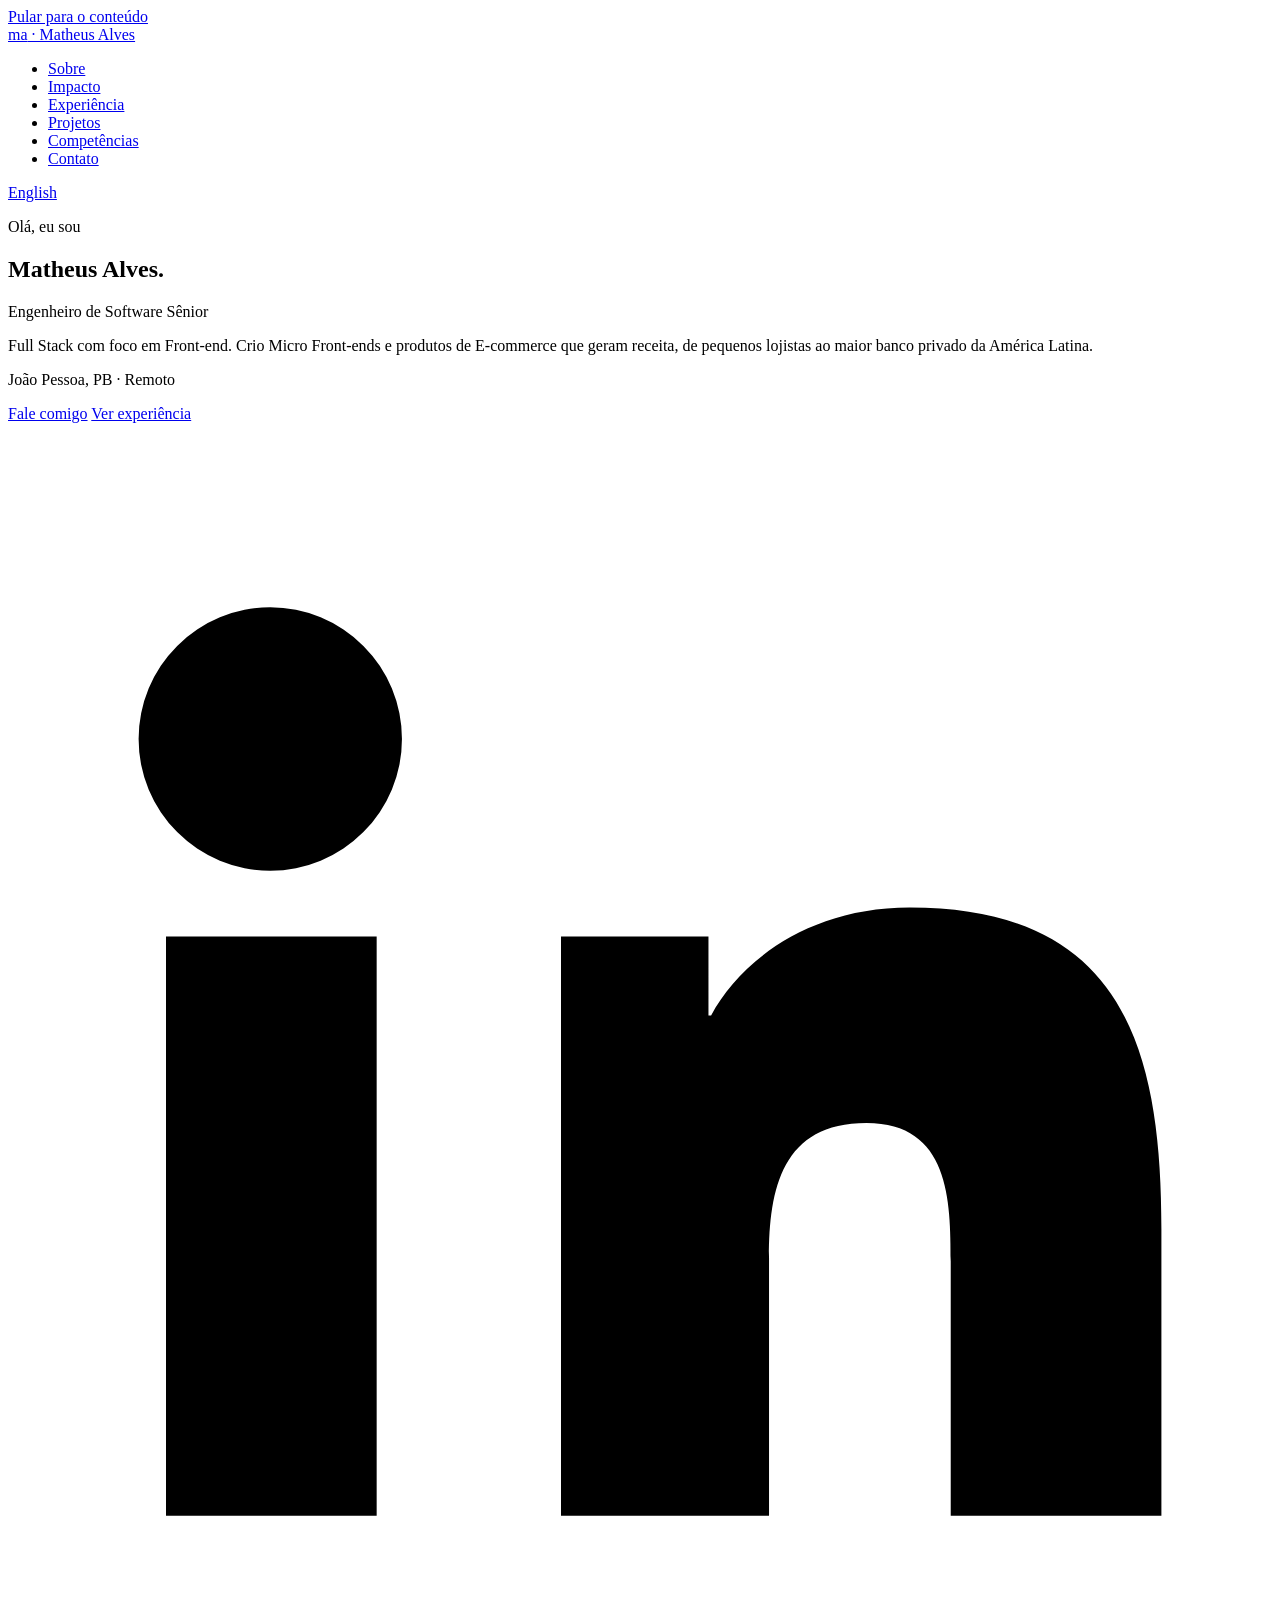
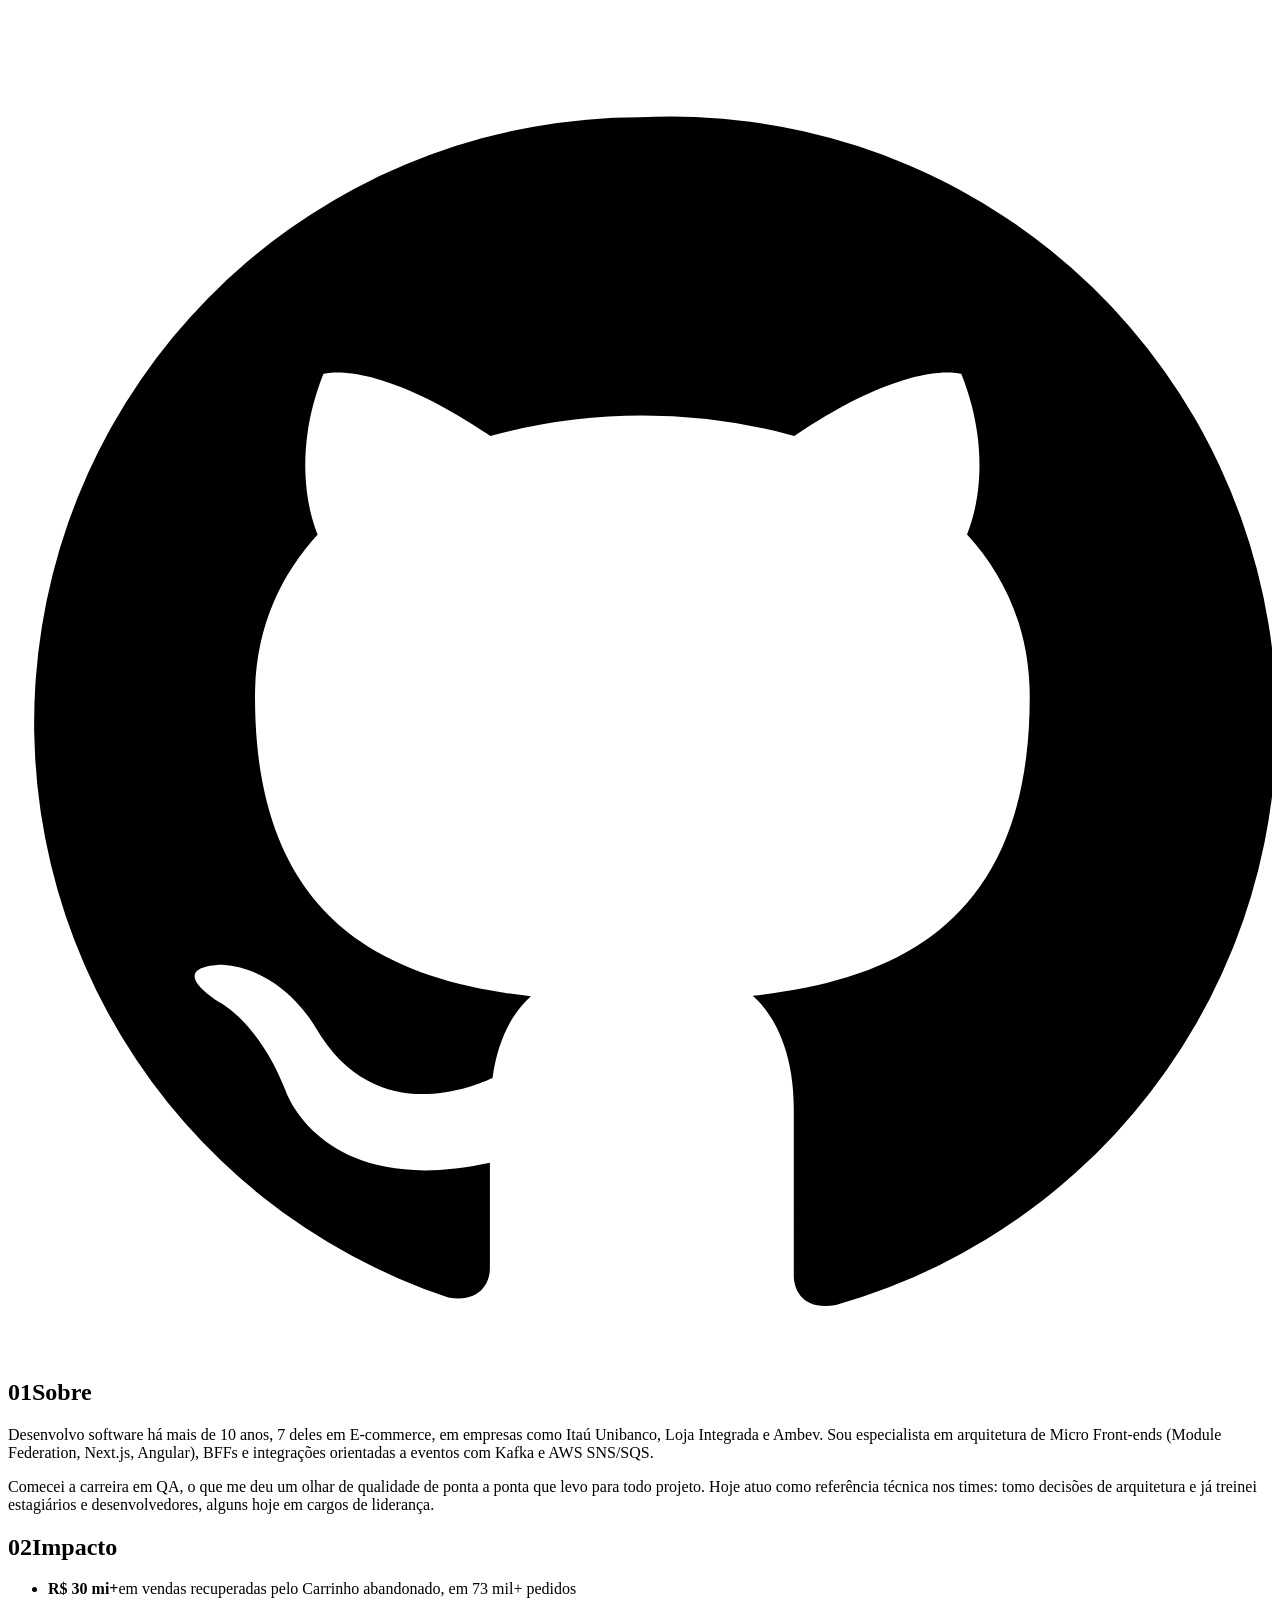
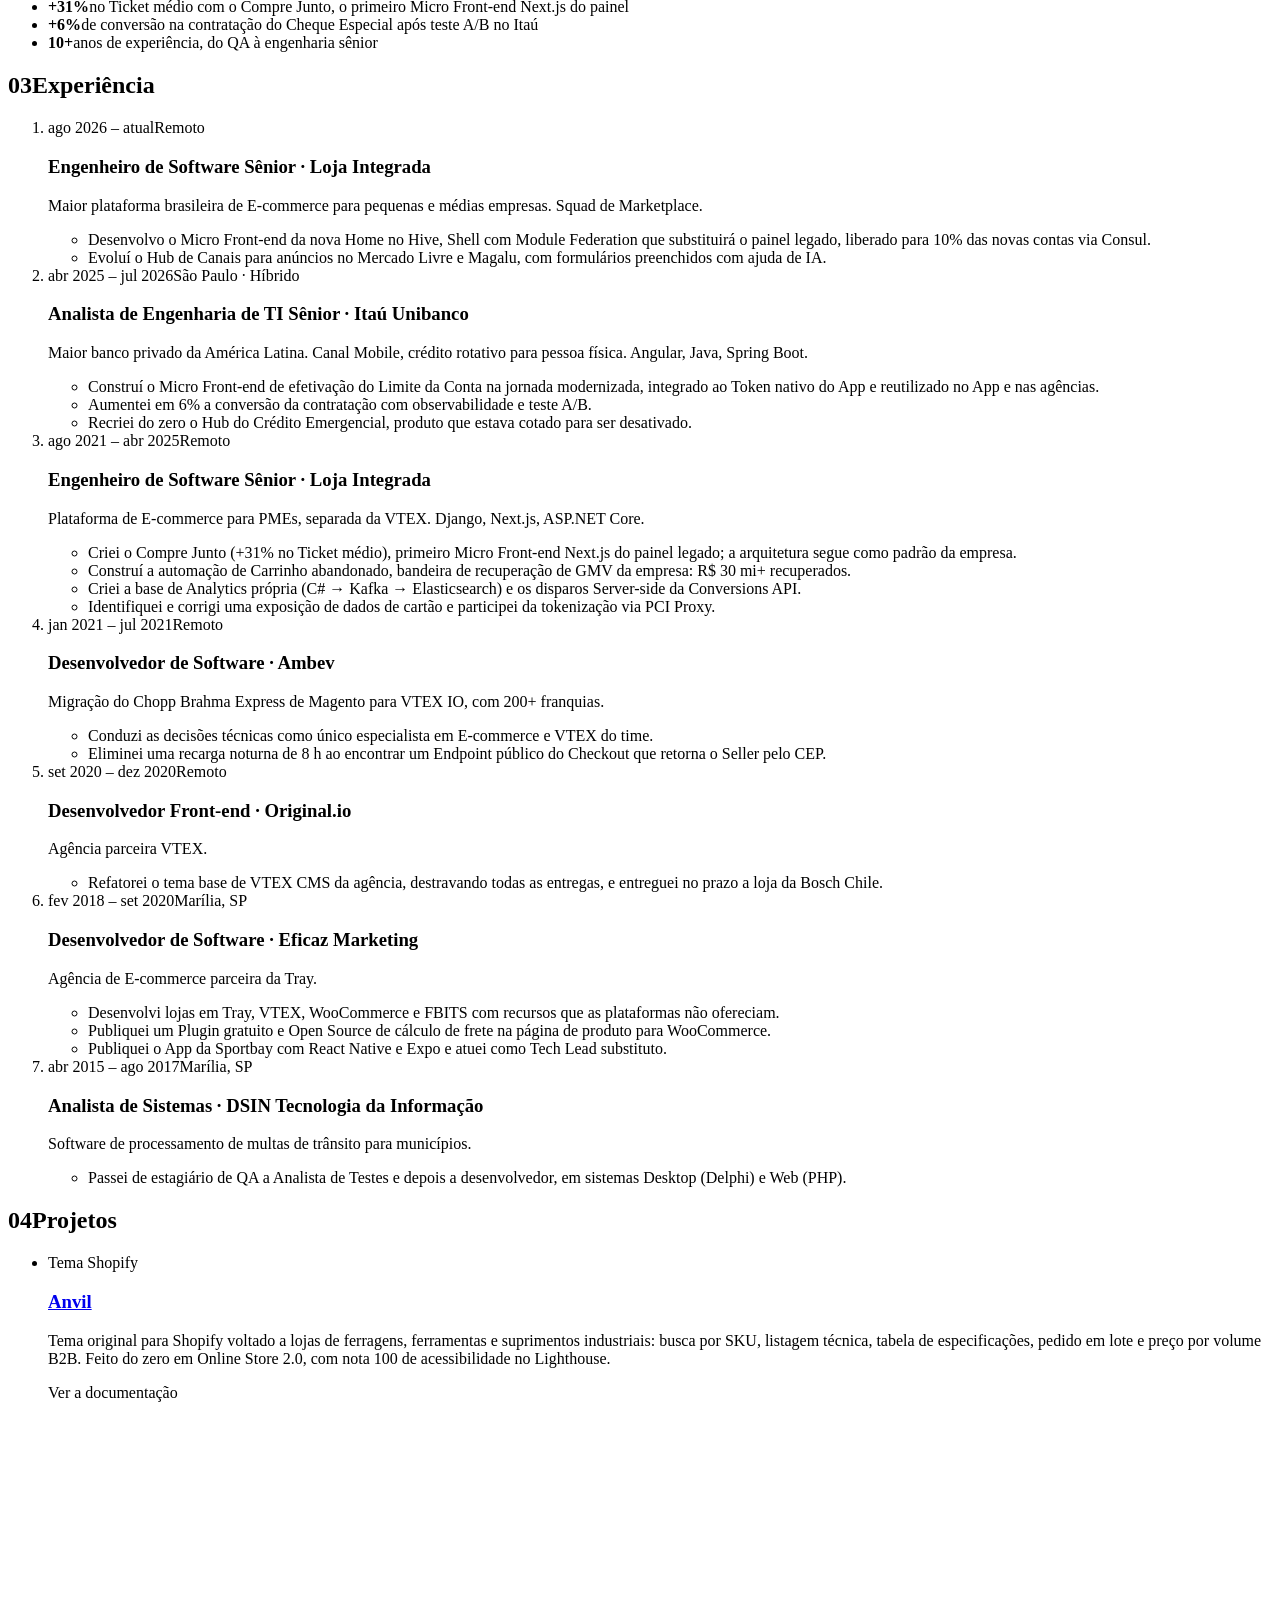
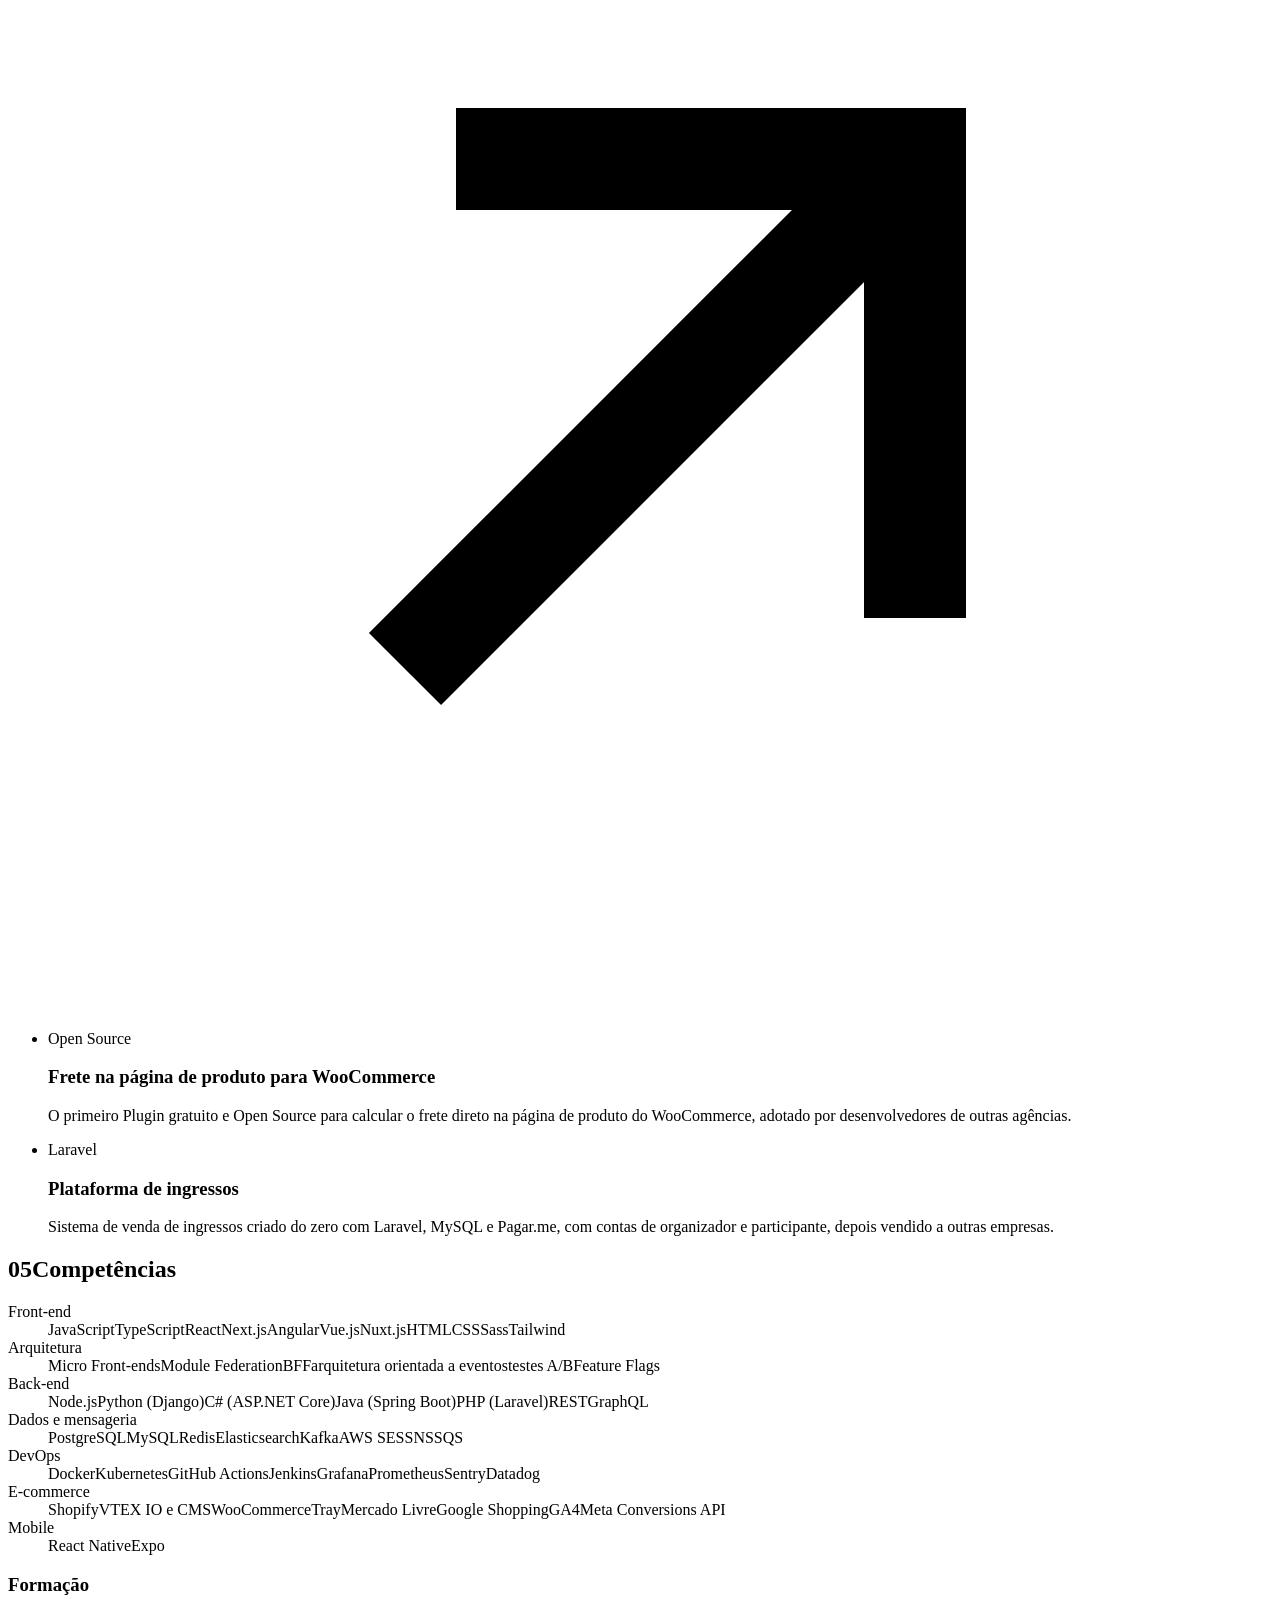
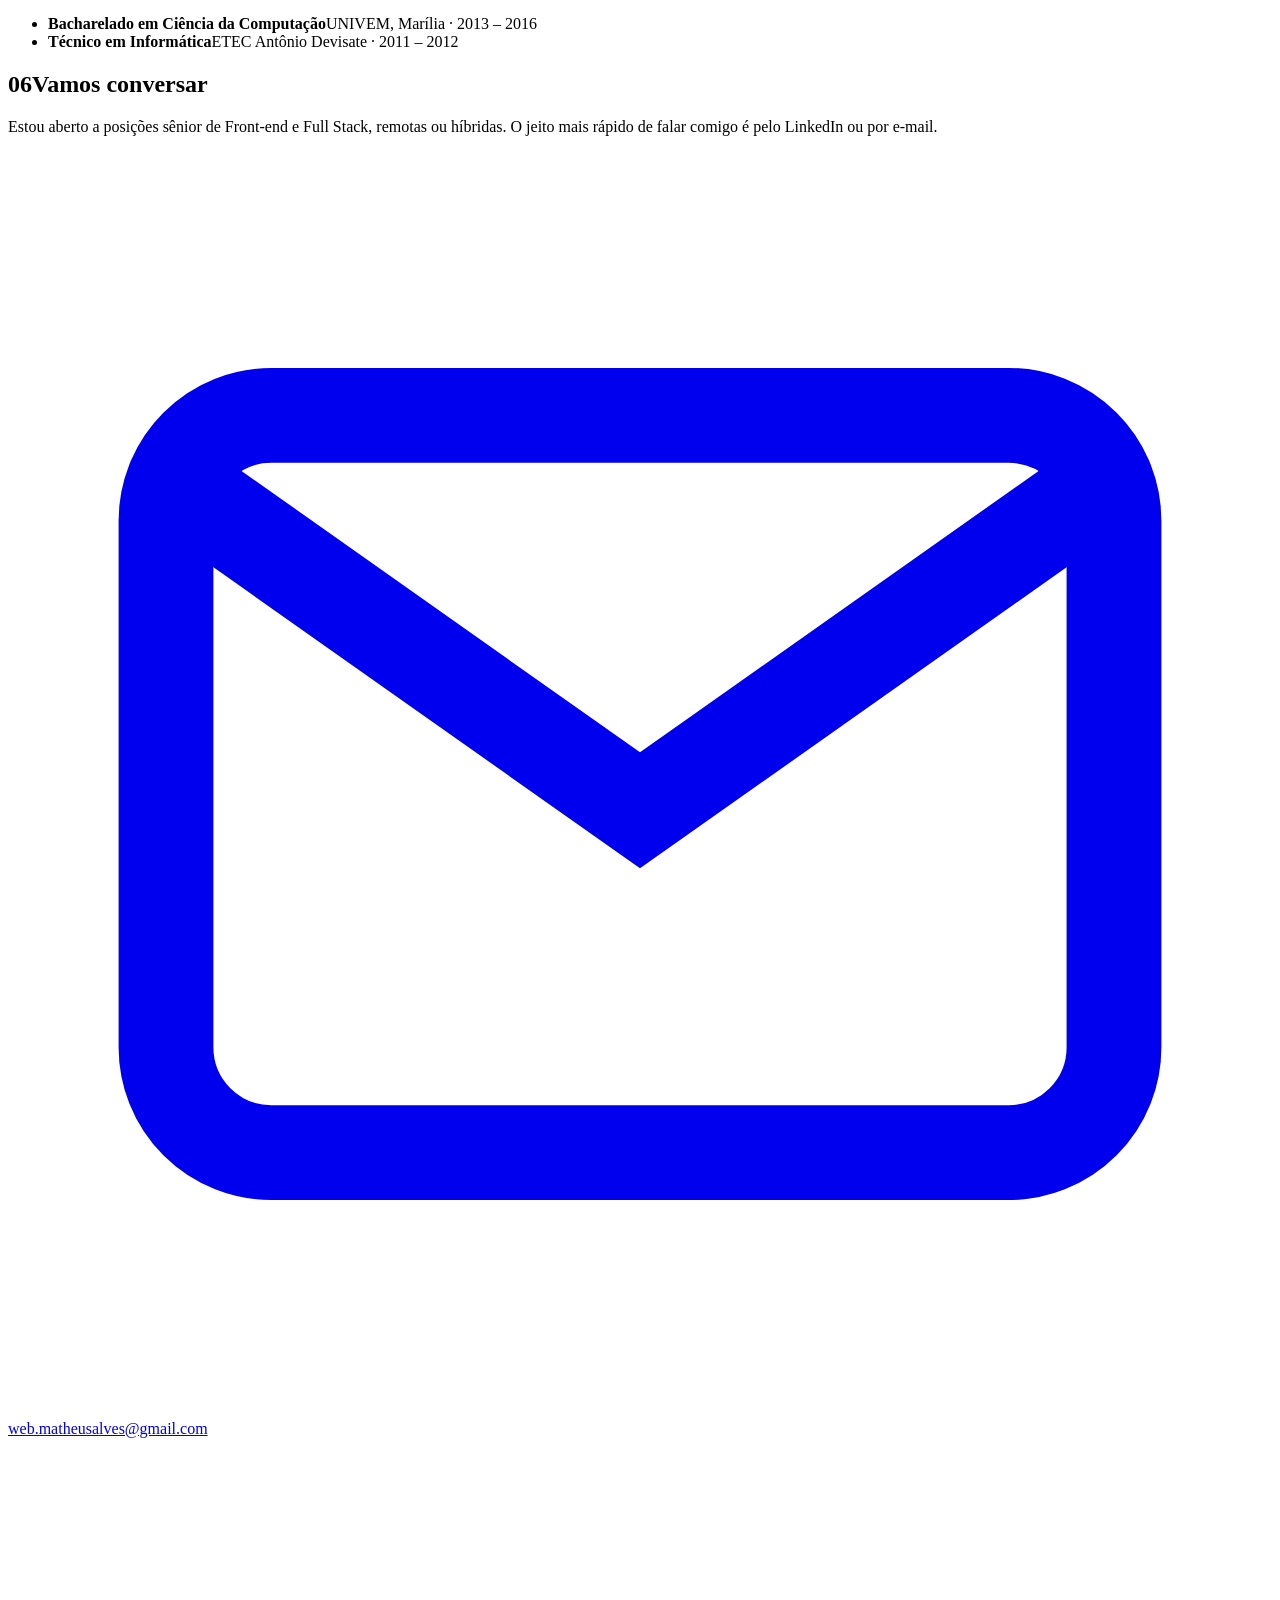
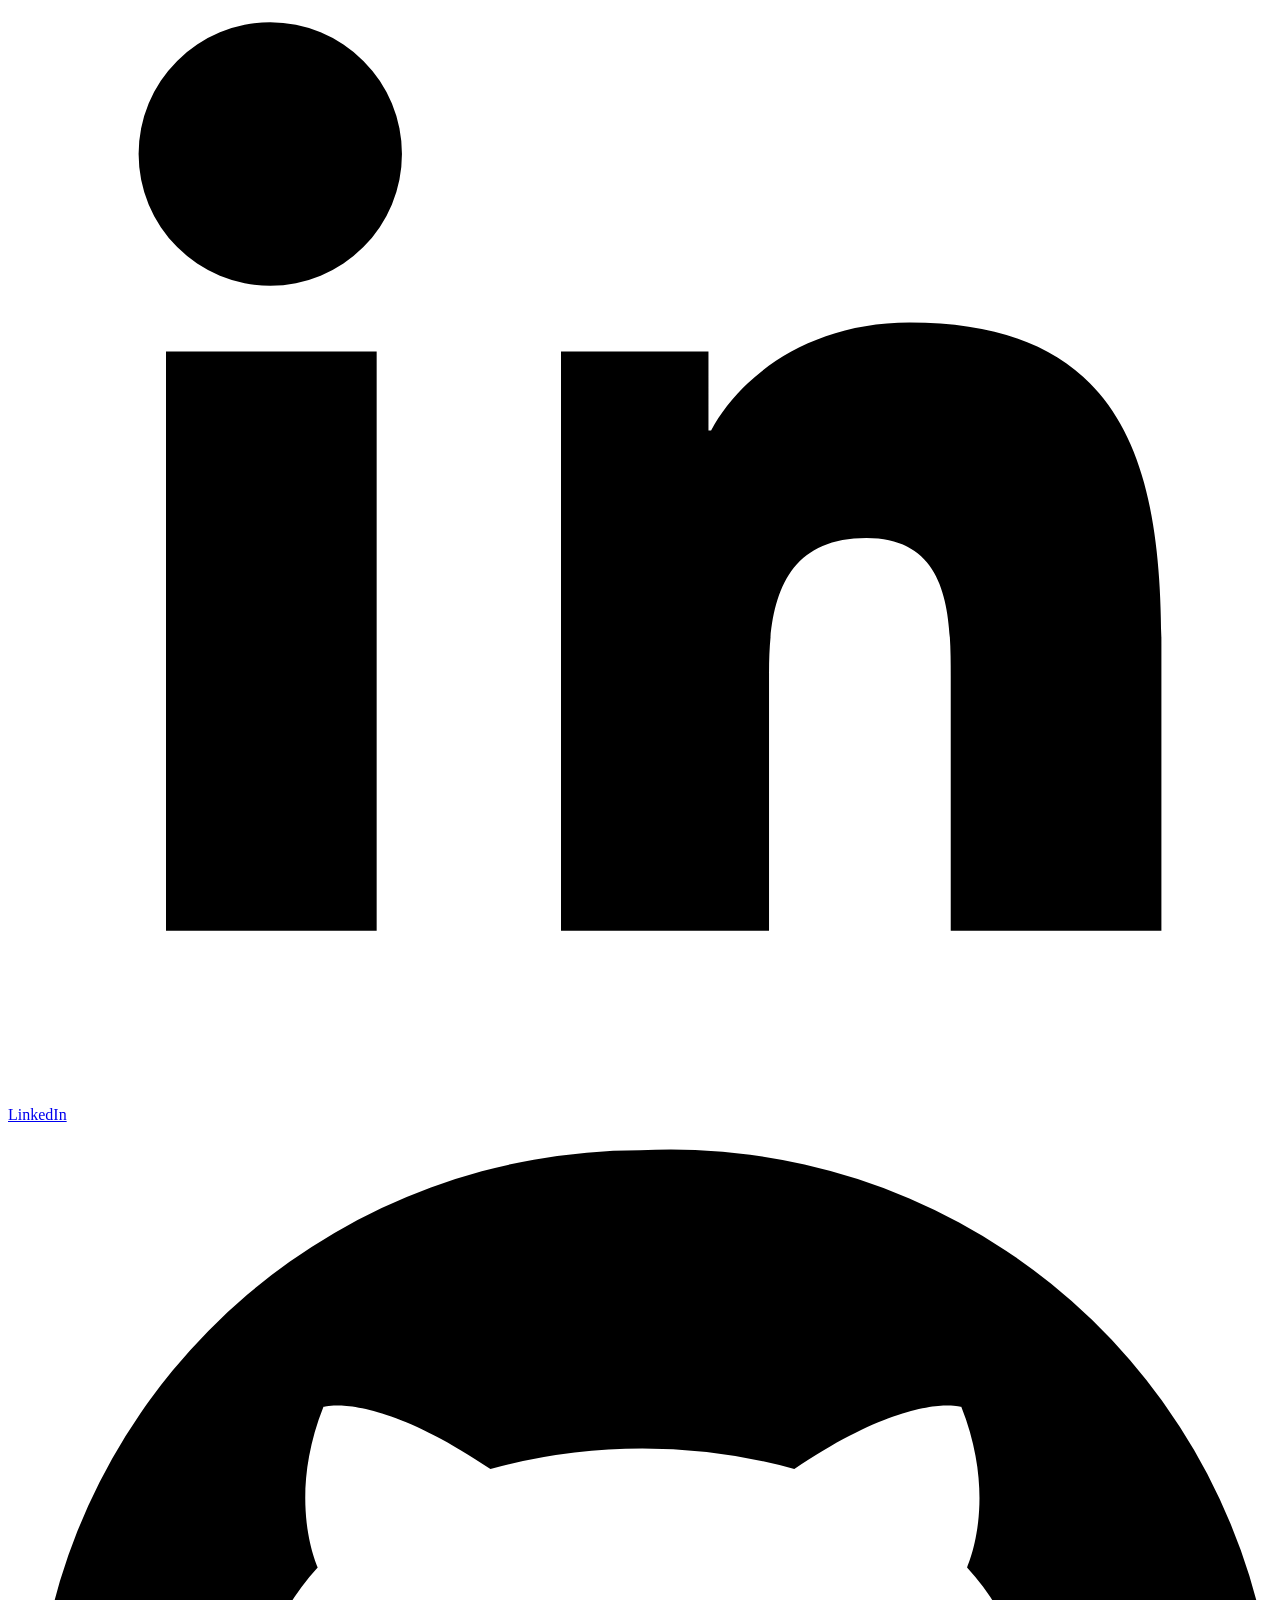
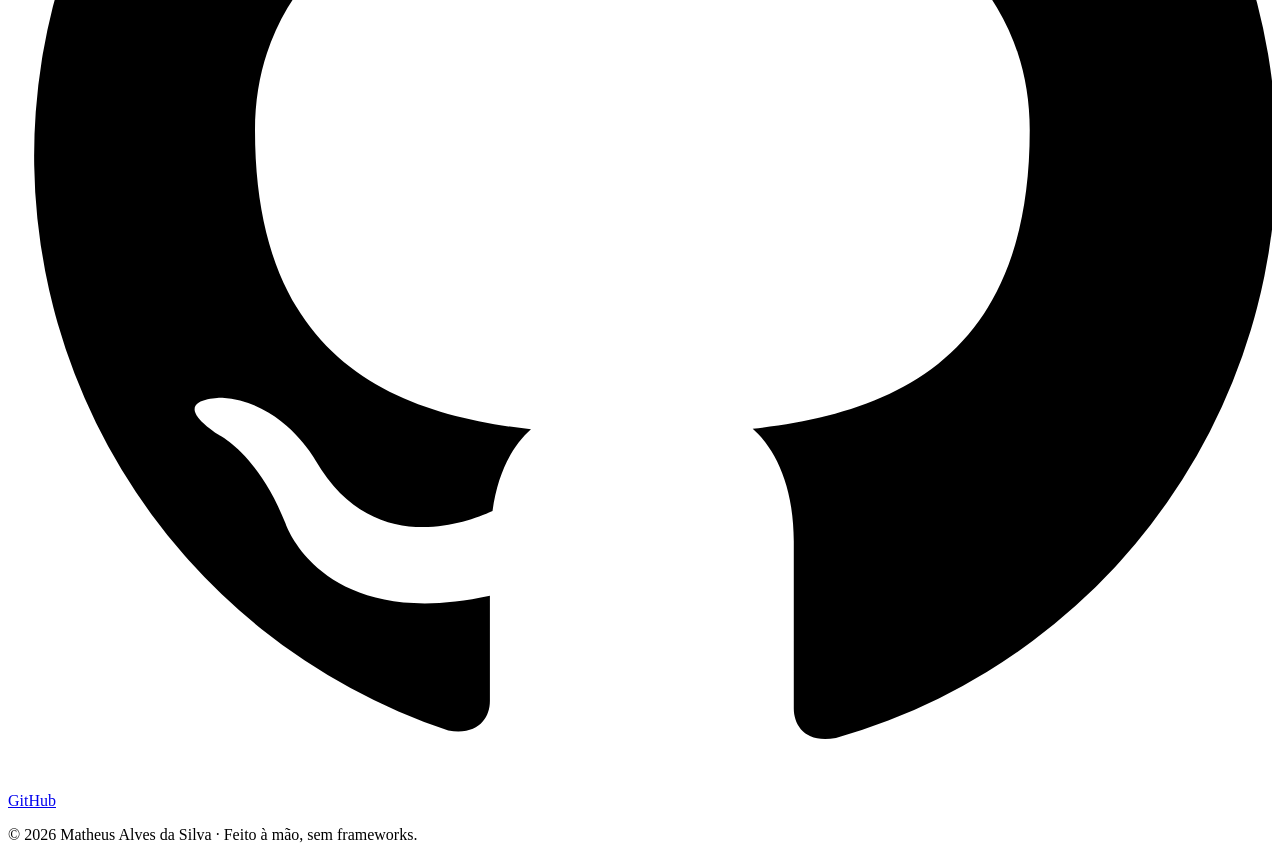
==== docs/pt/index.html @ 1d0e4822 "Add personal website" ====
<!doctype html>
<html lang="pt-BR">
<head>
<meta charset="utf-8">
<meta name="viewport" content="width=device-width, initial-scale=1">
<title>Matheus Alves · Engenheiro de Software Sênior</title>
<meta name="description" content="Engenheiro de Software Sênior com foco em Front-end, Micro Front-ends e E-commerce. Mais de 10 anos criando produtos para varejo e bancos.">
<link rel="canonical" href="https://math.dev.br/pt/">
<link rel="alternate" hreflang="en" href="https://math.dev.br/">
<link rel="alternate" hreflang="pt-BR" href="https://math.dev.br/pt/">
<link rel="alternate" hreflang="x-default" href="https://math.dev.br/">
<meta property="og:type" content="profile">
<meta property="og:title" content="Matheus Alves · Engenheiro de Software Sênior">
<meta property="og:description" content="Engenheiro de Software Sênior com foco em Front-end, Micro Front-ends e E-commerce. Mais de 10 anos criando produtos para varejo e bancos.">
<meta property="og:url" content="https://math.dev.br/pt/">
<meta name="theme-color" content="#0f5c6e">
<link rel="icon" href="/favicon.svg" type="image/svg+xml">
<link rel="preconnect" href="https://fonts.googleapis.com">
<link rel="preconnect" href="https://fonts.gstatic.com" crossorigin>
<link rel="stylesheet" href="https://fonts.googleapis.com/css2?family=Inter:wght@400;500;600&family=JetBrains+Mono:wght@400;500&family=Space+Grotesk:wght@500;700&display=swap" media="print" onload="this.media='all'">
<noscript><link rel="stylesheet" href="https://fonts.googleapis.com/css2?family=Inter:wght@400;500;600&family=JetBrains+Mono:wght@400;500&family=Space+Grotesk:wght@500;700&display=swap"></noscript>
<link rel="stylesheet" href="/style.css">
<script type="application/ld+json">{"@context":"https://schema.org","@type":"Person","name":"Matheus Alves da Silva","jobTitle":"Engenheiro de Software Sênior","url":"https://math.dev.br","sameAs":["https://www.linkedin.com/in/mathdevelop","https://github.com/mathdevelop"]}</script>
</head>
<body>
<a class="skip-link" href="#main">Pular para o conteúdo</a>
<header class="topbar">
  <div class="wrap topbar__inner">
    <a class="logo" href="/pt/"><span class="mono">ma</span><span class="visually-hidden"> · Matheus Alves</span><span class="logo__cursor" aria-hidden="true"></span></a>
    <nav aria-label="Seções"><ul class="nav"><li><a href="#about">Sobre</a></li><li><a href="#impact">Impacto</a></li><li><a href="#experience">Experiência</a></li><li><a href="#projects">Projetos</a></li><li><a href="#skills">Competências</a></li><li><a href="#contact">Contato</a></li></ul></nav>
    <a class="lang" href="/" hreflang="en" lang="en">English</a>
  </div>
</header>

<main id="main">
  <section class="hero wrap" aria-labelledby="hero-title">
    <p class="hero__greeting mono">Olá, eu sou</p>
    <h1 id="hero-title">Matheus Alves<span class="accent">.</span></h1>
    <p class="hero__role">Engenheiro de Software Sênior</p>
    <p class="hero__tagline">Full Stack com foco em Front-end. Crio Micro Front-ends e produtos de E-commerce que geram receita, de pequenos lojistas ao maior banco privado da América Latina.</p>
    <p class="hero__location mono">João Pessoa, PB · Remoto</p>
    <div class="hero__cta">
      <a class="button" href="#contact">Fale comigo</a>
      <a class="button button--ghost" href="#experience">Ver experiência</a>
      <a class="icon-link" href="https://www.linkedin.com/in/mathdevelop" aria-label="LinkedIn"><svg viewBox="0 0 24 24" aria-hidden="true"><path d="M4.98 3.5a2.5 2.5 0 1 1 0 5 2.5 2.5 0 0 1 0-5ZM3 9.75h4v11H3v-11Zm6.5 0h3.8v1.5h.05c.53-1 1.83-2.05 3.77-2.05 4.03 0 4.78 2.65 4.78 6.1v5.45h-4v-4.83c0-1.15-.02-2.63-1.6-2.63-1.6 0-1.85 1.25-1.85 2.55v4.91h-3.95v-11Z"/></svg></a>
      <a class="icon-link" href="https://github.com/mathdevelop" aria-label="GitHub"><svg viewBox="0 0 24 24" aria-hidden="true"><path d="M12 .5a11.5 11.5 0 0 0-3.64 22.41c.58.1.79-.25.79-.56v-2c-3.2.7-3.88-1.37-3.88-1.37-.52-1.33-1.28-1.69-1.28-1.69-1.05-.71.08-.7.08-.7 1.16.08 1.77 1.19 1.77 1.19 1.03 1.77 2.7 1.26 3.36.96.1-.75.4-1.26.73-1.55-2.55-.29-5.24-1.28-5.24-5.68 0-1.26.45-2.28 1.19-3.09-.12-.29-.52-1.46.11-3.05 0 0 .97-.31 3.17 1.18a10.9 10.9 0 0 1 5.77 0c2.2-1.49 3.17-1.18 3.17-1.18.63 1.59.23 2.76.11 3.05.74.81 1.19 1.83 1.19 3.09 0 4.41-2.7 5.38-5.26 5.67.41.36.78 1.06.78 2.14v3.17c0 .31.21.67.8.56A11.5 11.5 0 0 0 12 .5Z"/></svg></a>
    </div>
  </section>

  <section id="about" class="section wrap" aria-labelledby="about-title">
    <h2 id="about-title"><span class="mono">01</span>Sobre</h2>
    <div class="prose"><p>Desenvolvo software há mais de 10 anos, 7 deles em E-commerce, em empresas como Itaú Unibanco, Loja Integrada e Ambev. Sou especialista em arquitetura de Micro Front-ends (Module Federation, Next.js, Angular), BFFs e integrações orientadas a eventos com Kafka e AWS SNS/SQS.</p><p>Comecei a carreira em QA, o que me deu um olhar de qualidade de ponta a ponta que levo para todo projeto. Hoje atuo como referência técnica nos times: tomo decisões de arquitetura e já treinei estagiários e desenvolvedores, alguns hoje em cargos de liderança.</p></div>
  </section>

  <section id="impact" class="section wrap" aria-labelledby="impact-title">
    <h2 id="impact-title"><span class="mono">02</span>Impacto</h2>
    <ul class="stats"><li><strong>R$ 30 mi+</strong><span>em vendas recuperadas pelo Carrinho abandonado, em 73 mil+ pedidos</span></li><li><strong>+31%</strong><span>no Ticket médio com o Compre Junto, o primeiro Micro Front-end Next.js do painel</span></li><li><strong>+6%</strong><span>de conversão na contratação do Cheque Especial após teste A/B no Itaú</span></li><li><strong>10+</strong><span>anos de experiência, do QA à engenharia sênior</span></li></ul>
  </section>

  <section id="experience" class="section wrap" aria-labelledby="experience-title">
    <h2 id="experience-title"><span class="mono">03</span>Experiência</h2>
    <ol class="timeline"><li class="job">
        <div class="job__meta"><span class="mono">ago 2026 – atual</span><span>Remoto</span></div>
        <div class="job__body">
          <h3>Engenheiro de Software Sênior <span class="job__company">· Loja Integrada</span></h3>
          <p class="job__context">Maior plataforma brasileira de E-commerce para pequenas e médias empresas. Squad de Marketplace.</p>
          <ul><li>Desenvolvo o Micro Front-end da nova Home no Hive, Shell com Module Federation que substituirá o painel legado, liberado para 10% das novas contas via Consul.</li><li>Evoluí o Hub de Canais para anúncios no Mercado Livre e Magalu, com formulários preenchidos com ajuda de IA.</li></ul>
        </div>
      </li><li class="job">
        <div class="job__meta"><span class="mono">abr 2025 – jul 2026</span><span>São Paulo · Híbrido</span></div>
        <div class="job__body">
          <h3>Analista de Engenharia de TI Sênior <span class="job__company">· Itaú Unibanco</span></h3>
          <p class="job__context">Maior banco privado da América Latina. Canal Mobile, crédito rotativo para pessoa física. Angular, Java, Spring Boot.</p>
          <ul><li>Construí o Micro Front-end de efetivação do Limite da Conta na jornada modernizada, integrado ao Token nativo do App e reutilizado no App e nas agências.</li><li>Aumentei em 6% a conversão da contratação com observabilidade e teste A/B.</li><li>Recriei do zero o Hub do Crédito Emergencial, produto que estava cotado para ser desativado.</li></ul>
        </div>
      </li><li class="job">
        <div class="job__meta"><span class="mono">ago 2021 – abr 2025</span><span>Remoto</span></div>
        <div class="job__body">
          <h3>Engenheiro de Software Sênior <span class="job__company">· Loja Integrada</span></h3>
          <p class="job__context">Plataforma de E-commerce para PMEs, separada da VTEX. Django, Next.js, ASP.NET Core.</p>
          <ul><li>Criei o Compre Junto (+31% no Ticket médio), primeiro Micro Front-end Next.js do painel legado; a arquitetura segue como padrão da empresa.</li><li>Construí a automação de Carrinho abandonado, bandeira de recuperação de GMV da empresa: R$ 30 mi+ recuperados.</li><li>Criei a base de Analytics própria (C# → Kafka → Elasticsearch) e os disparos Server-side da Conversions API.</li><li>Identifiquei e corrigi uma exposição de dados de cartão e participei da tokenização via PCI Proxy.</li></ul>
        </div>
      </li><li class="job">
        <div class="job__meta"><span class="mono">jan 2021 – jul 2021</span><span>Remoto</span></div>
        <div class="job__body">
          <h3>Desenvolvedor de Software <span class="job__company">· Ambev</span></h3>
          <p class="job__context">Migração do Chopp Brahma Express de Magento para VTEX IO, com 200+ franquias.</p>
          <ul><li>Conduzi as decisões técnicas como único especialista em E-commerce e VTEX do time.</li><li>Eliminei uma recarga noturna de 8 h ao encontrar um Endpoint público do Checkout que retorna o Seller pelo CEP.</li></ul>
        </div>
      </li><li class="job">
        <div class="job__meta"><span class="mono">set 2020 – dez 2020</span><span>Remoto</span></div>
        <div class="job__body">
          <h3>Desenvolvedor Front-end <span class="job__company">· Original.io</span></h3>
          <p class="job__context">Agência parceira VTEX.</p>
          <ul><li>Refatorei o tema base de VTEX CMS da agência, destravando todas as entregas, e entreguei no prazo a loja da Bosch Chile.</li></ul>
        </div>
      </li><li class="job">
        <div class="job__meta"><span class="mono">fev 2018 – set 2020</span><span>Marília, SP</span></div>
        <div class="job__body">
          <h3>Desenvolvedor de Software <span class="job__company">· Eficaz Marketing</span></h3>
          <p class="job__context">Agência de E-commerce parceira da Tray.</p>
          <ul><li>Desenvolvi lojas em Tray, VTEX, WooCommerce e FBITS com recursos que as plataformas não ofereciam.</li><li>Publiquei um Plugin gratuito e Open Source de cálculo de frete na página de produto para WooCommerce.</li><li>Publiquei o App da Sportbay com React Native e Expo e atuei como Tech Lead substituto.</li></ul>
        </div>
      </li><li class="job">
        <div class="job__meta"><span class="mono">abr 2015 – ago 2017</span><span>Marília, SP</span></div>
        <div class="job__body">
          <h3>Analista de Sistemas <span class="job__company">· DSIN Tecnologia da Informação</span></h3>
          <p class="job__context">Software de processamento de multas de trânsito para municípios.</p>
          <ul><li>Passei de estagiário de QA a Analista de Testes e depois a desenvolvedor, em sistemas Desktop (Delphi) e Web (PHP).</li></ul>
        </div>
      </li></ol>
  </section>

  <section id="projects" class="section wrap" aria-labelledby="projects-title">
    <h2 id="projects-title"><span class="mono">04</span>Projetos</h2>
    <ul class="cards"><li class="card">
        <span class="card__tag mono">Tema Shopify</span>
        <h3><a href="/anvil-theme-docs/">Anvil</a></h3>
        <p>Tema original para Shopify voltado a lojas de ferragens, ferramentas e suprimentos industriais: busca por SKU, listagem técnica, tabela de especificações, pedido em lote e preço por volume B2B. Feito do zero em Online Store 2.0, com nota 100 de acessibilidade no Lighthouse.</p>
        <span class="card__link" aria-hidden="true">Ver a documentação <svg viewBox="0 0 24 24" aria-hidden="true" fill="none" stroke="currentColor" stroke-width="2"><path d="M7 17 17 7M8 7h9v9"/></svg></span>
      </li><li class="card">
        <span class="card__tag mono">Open Source</span>
        <h3>Frete na página de produto para WooCommerce</h3>
        <p>O primeiro Plugin gratuito e Open Source para calcular o frete direto na página de produto do WooCommerce, adotado por desenvolvedores de outras agências.</p>
        
      </li><li class="card">
        <span class="card__tag mono">Laravel</span>
        <h3>Plataforma de ingressos</h3>
        <p>Sistema de venda de ingressos criado do zero com Laravel, MySQL e Pagar.me, com contas de organizador e participante, depois vendido a outras empresas.</p>
        
      </li></ul>
  </section>

  <section id="skills" class="section wrap" aria-labelledby="skills-title">
    <h2 id="skills-title"><span class="mono">05</span>Competências</h2>
    <dl class="skills"><div class="skill"><dt>Front-end</dt><dd><span class="chip">JavaScript</span><span class="chip">TypeScript</span><span class="chip">React</span><span class="chip">Next.js</span><span class="chip">Angular</span><span class="chip">Vue.js</span><span class="chip">Nuxt.js</span><span class="chip">HTML</span><span class="chip">CSS</span><span class="chip">Sass</span><span class="chip">Tailwind</span></dd></div><div class="skill"><dt>Arquitetura</dt><dd><span class="chip">Micro Front-ends</span><span class="chip">Module Federation</span><span class="chip">BFF</span><span class="chip">arquitetura orientada a eventos</span><span class="chip">testes A/B</span><span class="chip">Feature Flags</span></dd></div><div class="skill"><dt>Back-end</dt><dd><span class="chip">Node.js</span><span class="chip">Python (Django)</span><span class="chip">C# (ASP.NET Core)</span><span class="chip">Java (Spring Boot)</span><span class="chip">PHP (Laravel)</span><span class="chip">REST</span><span class="chip">GraphQL</span></dd></div><div class="skill"><dt>Dados e mensageria</dt><dd><span class="chip">PostgreSQL</span><span class="chip">MySQL</span><span class="chip">Redis</span><span class="chip">Elasticsearch</span><span class="chip">Kafka</span><span class="chip">AWS SES</span><span class="chip">SNS</span><span class="chip">SQS</span></dd></div><div class="skill"><dt>DevOps</dt><dd><span class="chip">Docker</span><span class="chip">Kubernetes</span><span class="chip">GitHub Actions</span><span class="chip">Jenkins</span><span class="chip">Grafana</span><span class="chip">Prometheus</span><span class="chip">Sentry</span><span class="chip">Datadog</span></dd></div><div class="skill"><dt>E-commerce</dt><dd><span class="chip">Shopify</span><span class="chip">VTEX IO e CMS</span><span class="chip">WooCommerce</span><span class="chip">Tray</span><span class="chip">Mercado Livre</span><span class="chip">Google Shopping</span><span class="chip">GA4</span><span class="chip">Meta Conversions API</span></dd></div><div class="skill"><dt>Mobile</dt><dd><span class="chip">React Native</span><span class="chip">Expo</span></dd></div></dl>
    <h3 class="education__title">Formação</h3>
    <ul class="education"><li><strong>Bacharelado em Ciência da Computação</strong><span>UNIVEM, Marília · 2013 – 2016</span></li><li><strong>Técnico em Informática</strong><span>ETEC Antônio Devisate · 2011 – 2012</span></li></ul>
  </section>

  <section id="contact" class="section section--contact wrap" aria-labelledby="contact-title">
    <h2 id="contact-title"><span class="mono">06</span>Vamos conversar</h2>
    <p class="contact__text">Estou aberto a posições sênior de Front-end e Full Stack, remotas ou híbridas. O jeito mais rápido de falar comigo é pelo LinkedIn ou por e-mail.</p>
    <div class="contact__links">
    <a class="button" href="mailto:web.matheusalves@gmail.com"><svg viewBox="0 0 24 24" aria-hidden="true" fill="none" stroke="currentColor" stroke-width="1.8"><rect x="3" y="5" width="18" height="14" rx="2"/><path d="m3.5 6.5 8.5 6 8.5-6"/></svg><span>web.matheusalves@gmail.com</span></a>
    <a class="button button--ghost" href="https://www.linkedin.com/in/mathdevelop"><svg viewBox="0 0 24 24" aria-hidden="true"><path d="M4.98 3.5a2.5 2.5 0 1 1 0 5 2.5 2.5 0 0 1 0-5ZM3 9.75h4v11H3v-11Zm6.5 0h3.8v1.5h.05c.53-1 1.83-2.05 3.77-2.05 4.03 0 4.78 2.65 4.78 6.1v5.45h-4v-4.83c0-1.15-.02-2.63-1.6-2.63-1.6 0-1.85 1.25-1.85 2.55v4.91h-3.95v-11Z"/></svg><span>LinkedIn</span></a>
    <a class="button button--ghost" href="https://github.com/mathdevelop"><svg viewBox="0 0 24 24" aria-hidden="true"><path d="M12 .5a11.5 11.5 0 0 0-3.64 22.41c.58.1.79-.25.79-.56v-2c-3.2.7-3.88-1.37-3.88-1.37-.52-1.33-1.28-1.69-1.28-1.69-1.05-.71.08-.7.08-.7 1.16.08 1.77 1.19 1.77 1.19 1.03 1.77 2.7 1.26 3.36.96.1-.75.4-1.26.73-1.55-2.55-.29-5.24-1.28-5.24-5.68 0-1.26.45-2.28 1.19-3.09-.12-.29-.52-1.46.11-3.05 0 0 .97-.31 3.17 1.18a10.9 10.9 0 0 1 5.77 0c2.2-1.49 3.17-1.18 3.17-1.18.63 1.59.23 2.76.11 3.05.74.81 1.19 1.83 1.19 3.09 0 4.41-2.7 5.38-5.26 5.67.41.36.78 1.06.78 2.14v3.17c0 .31.21.67.8.56A11.5 11.5 0 0 0 12 .5Z"/></svg><span>GitHub</span></a></div>
  </section>
</main>

<footer class="footer wrap">
  <p>© 2026 Matheus Alves da Silva · Feito à mão, sem frameworks.</p>
</footer>
</body>
</html>
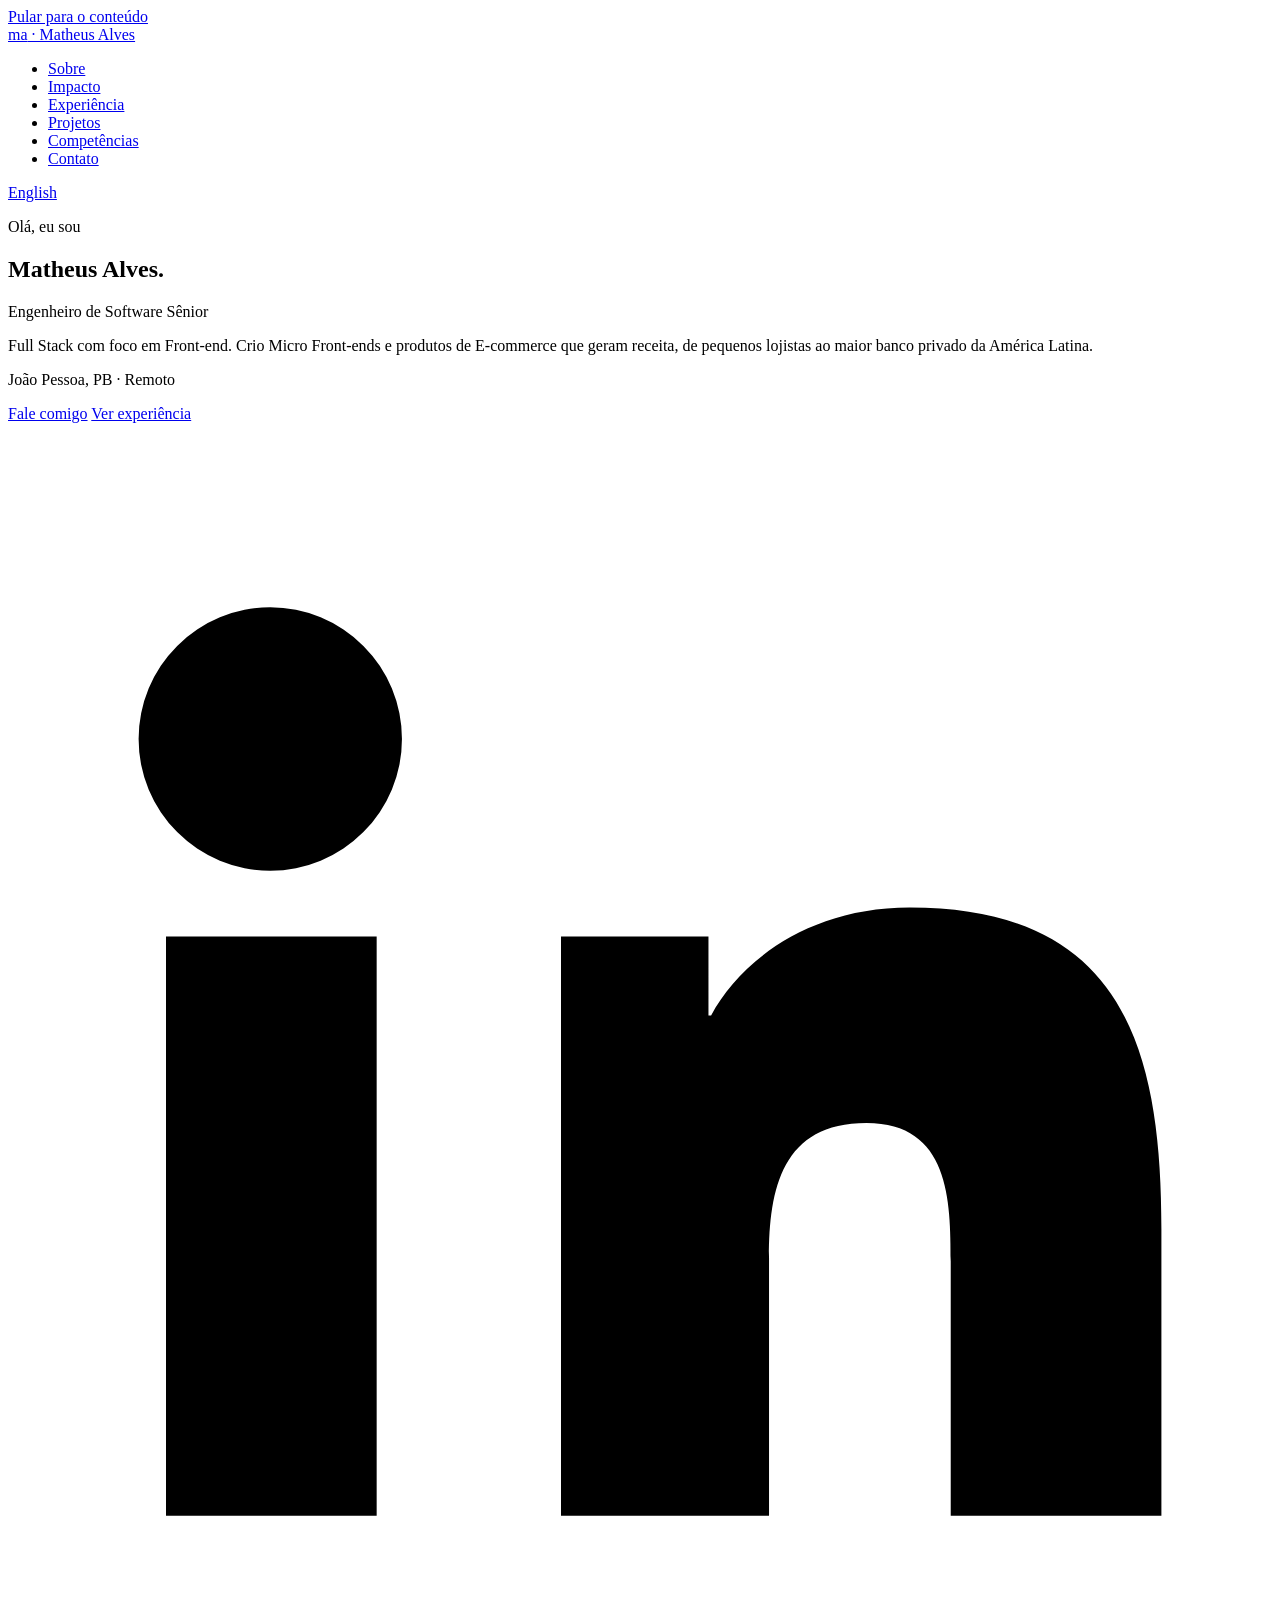
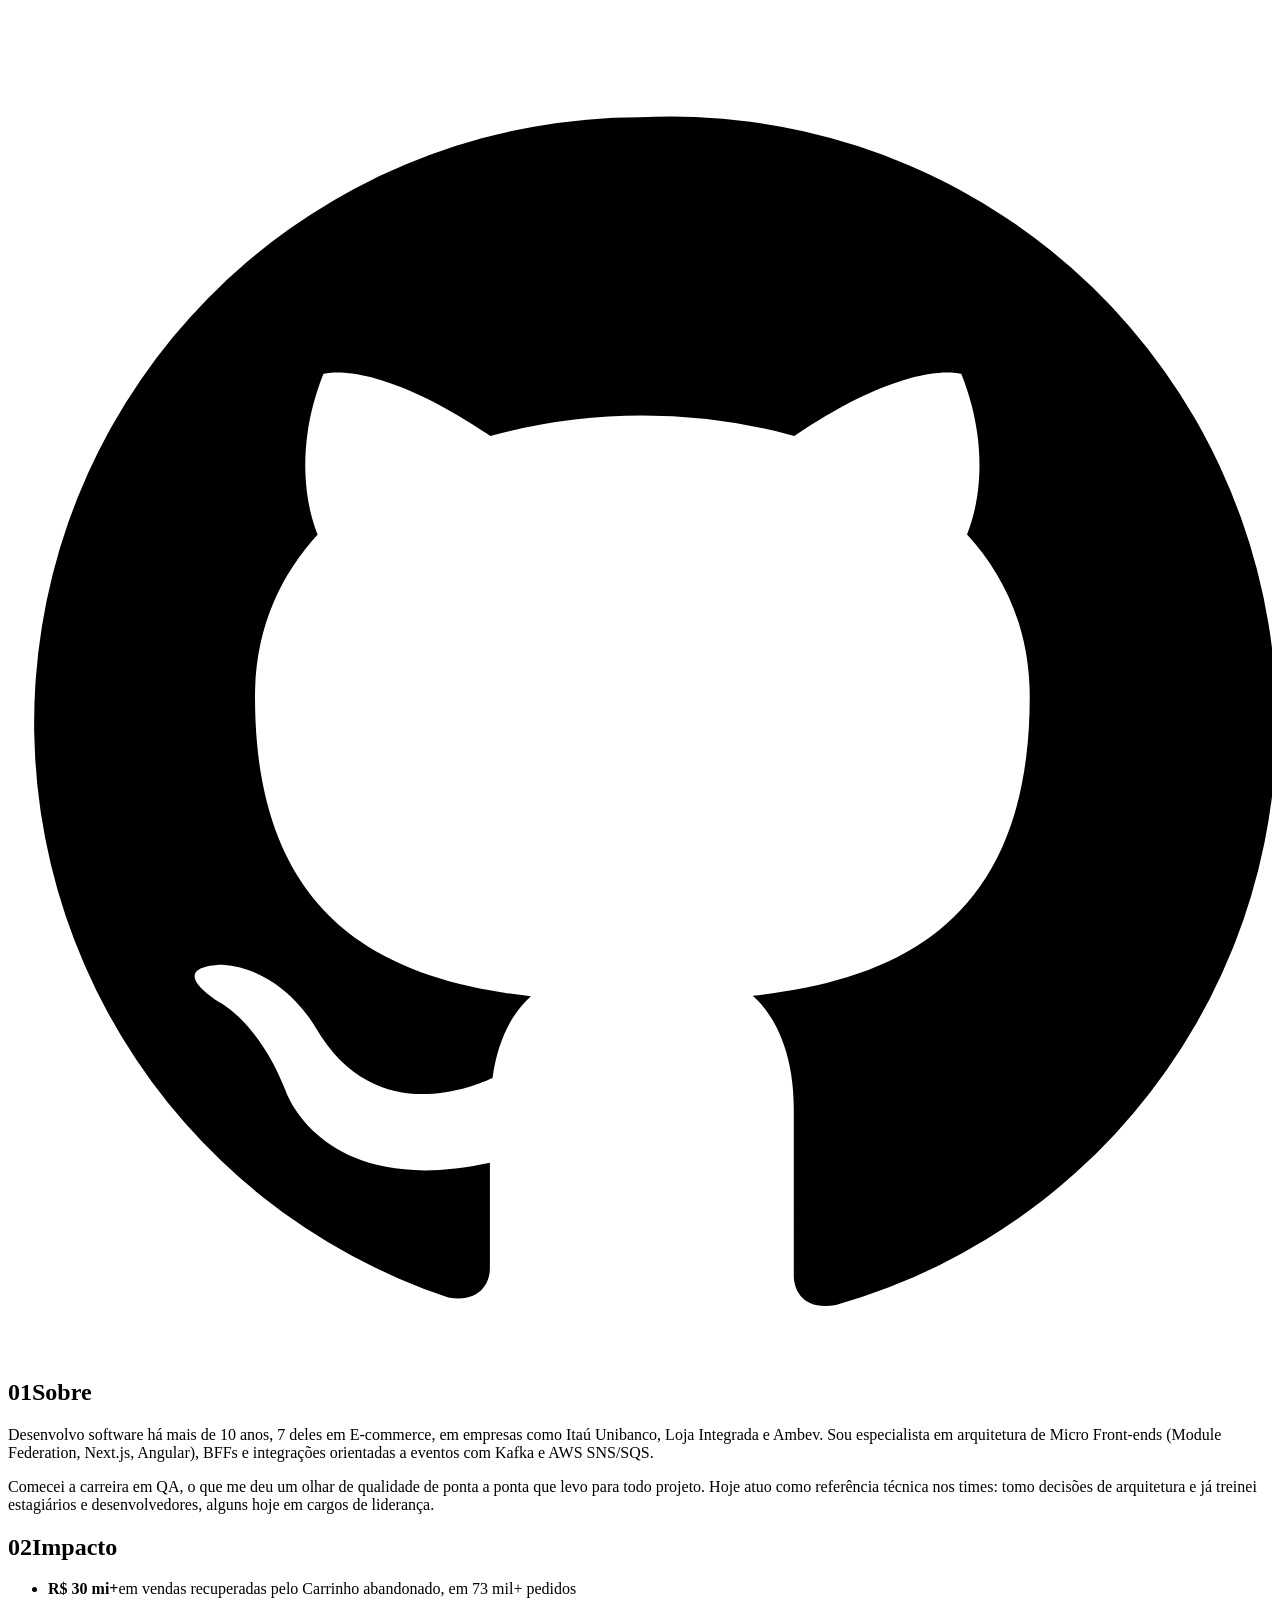
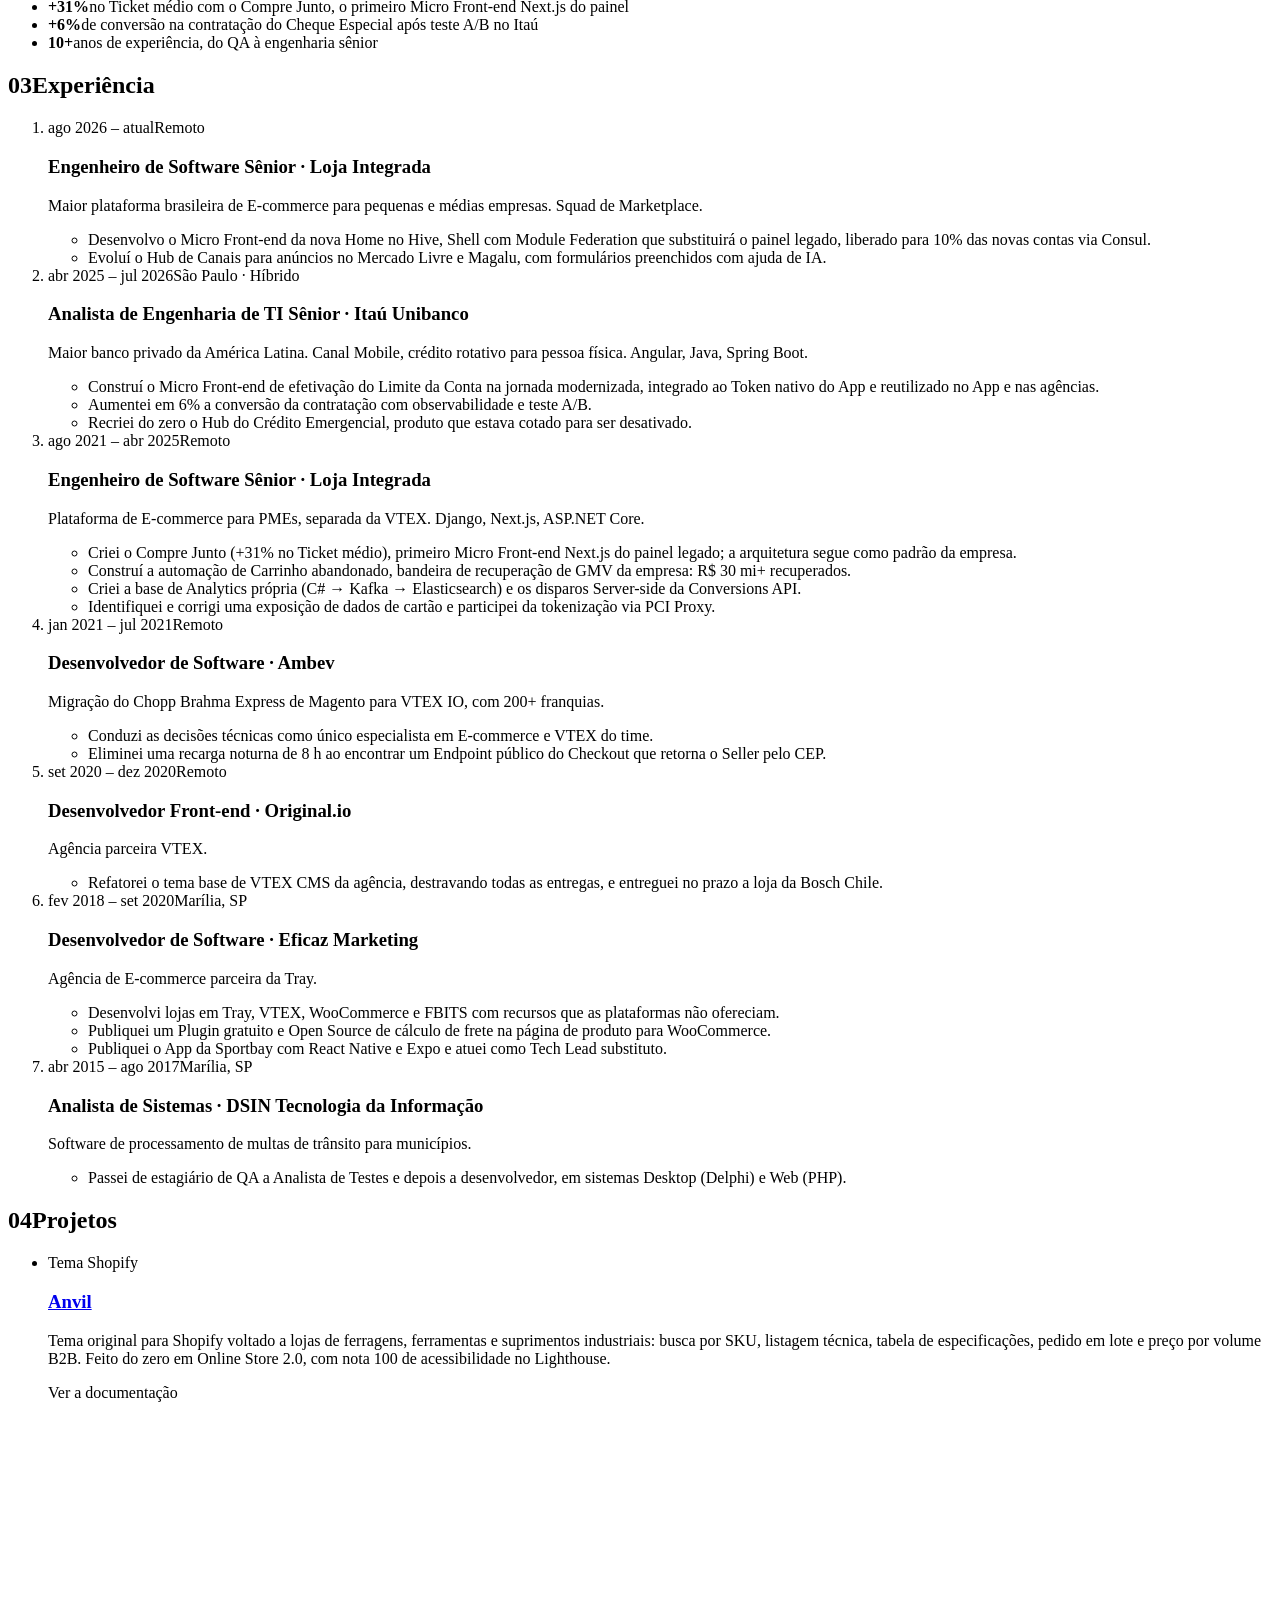
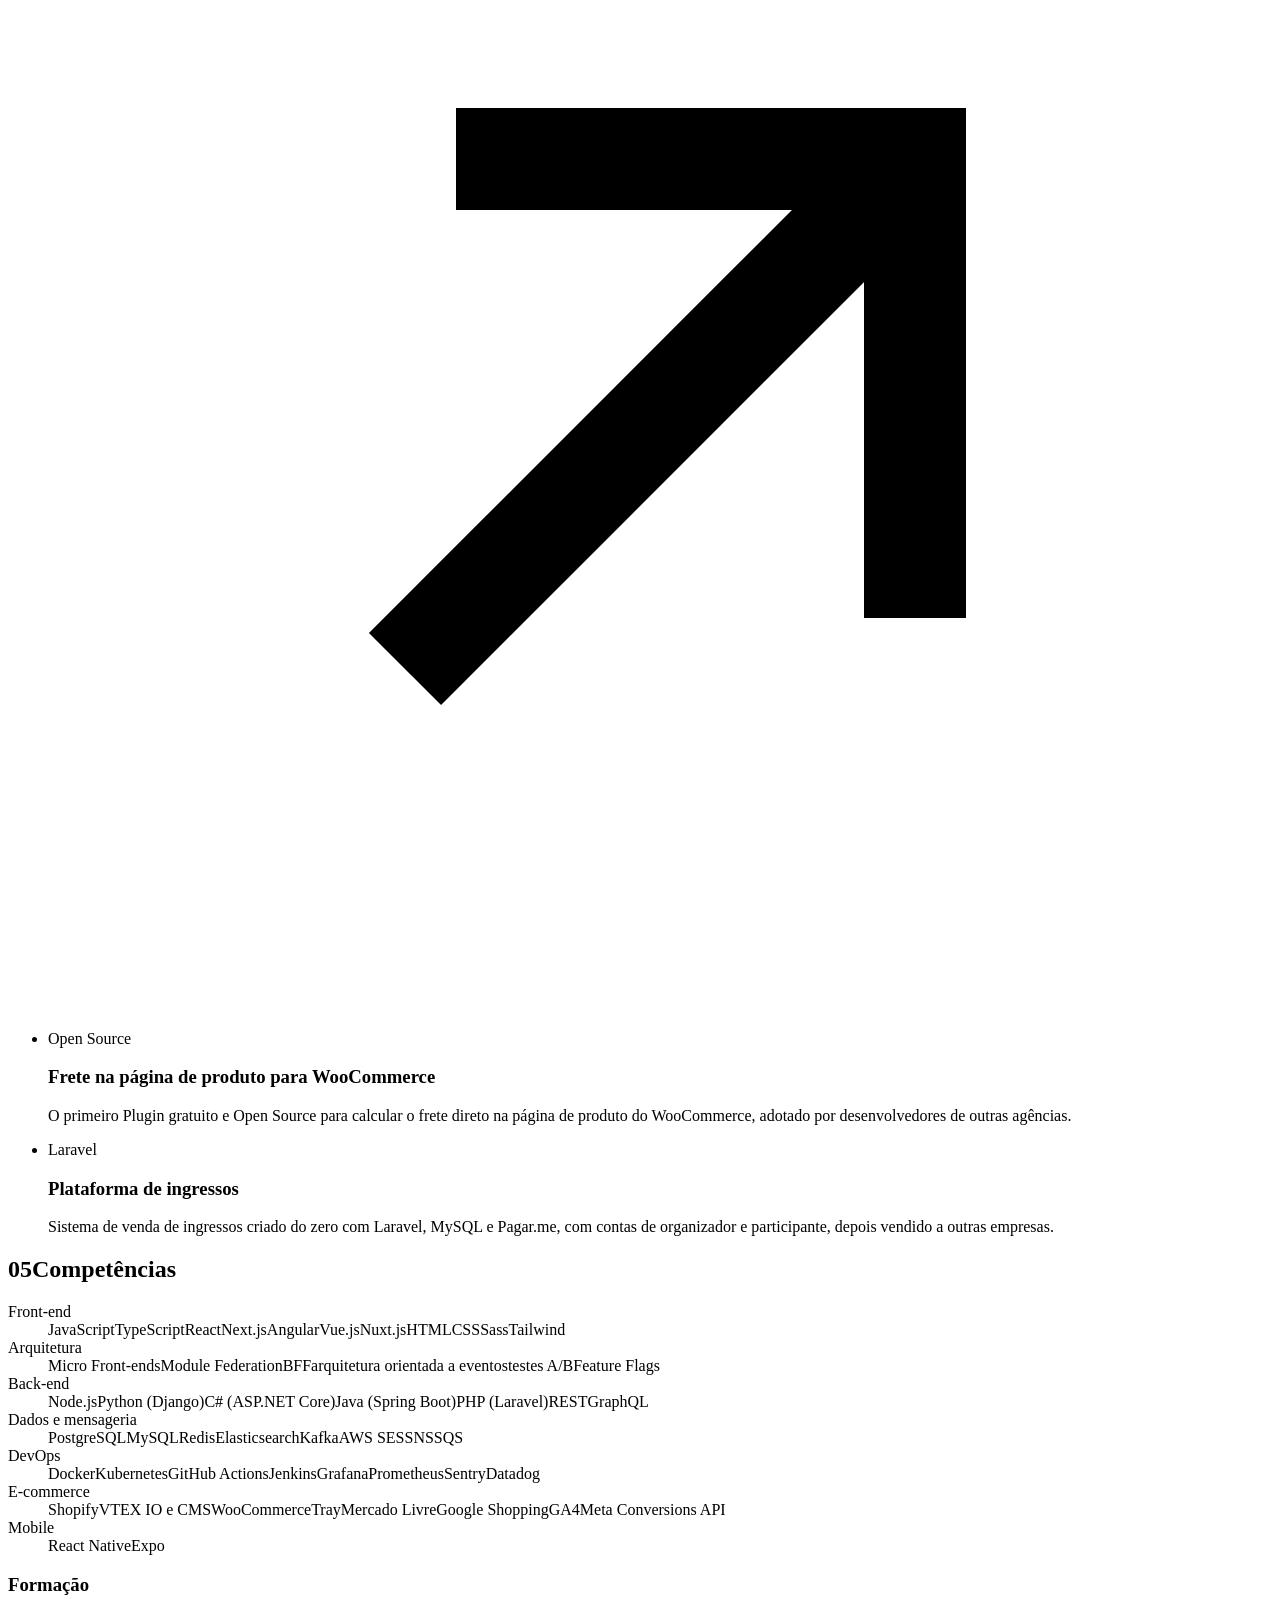
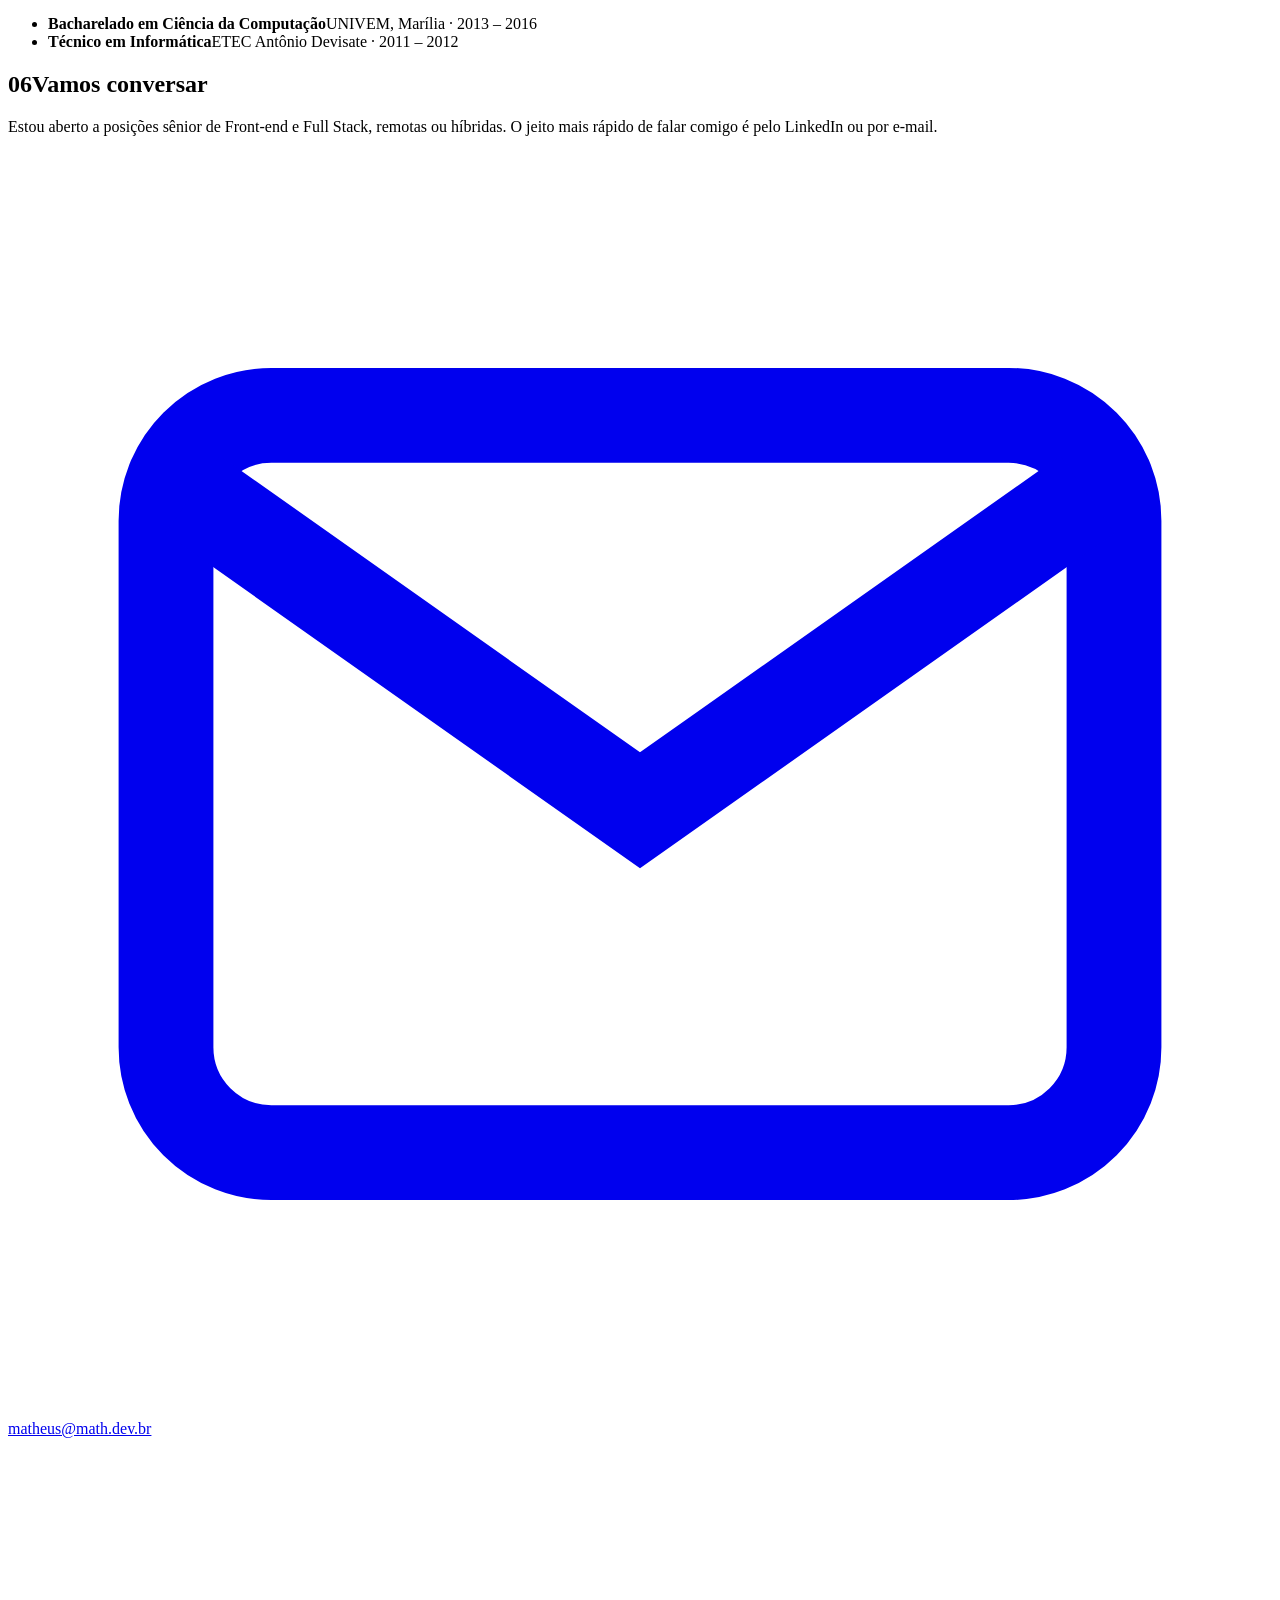
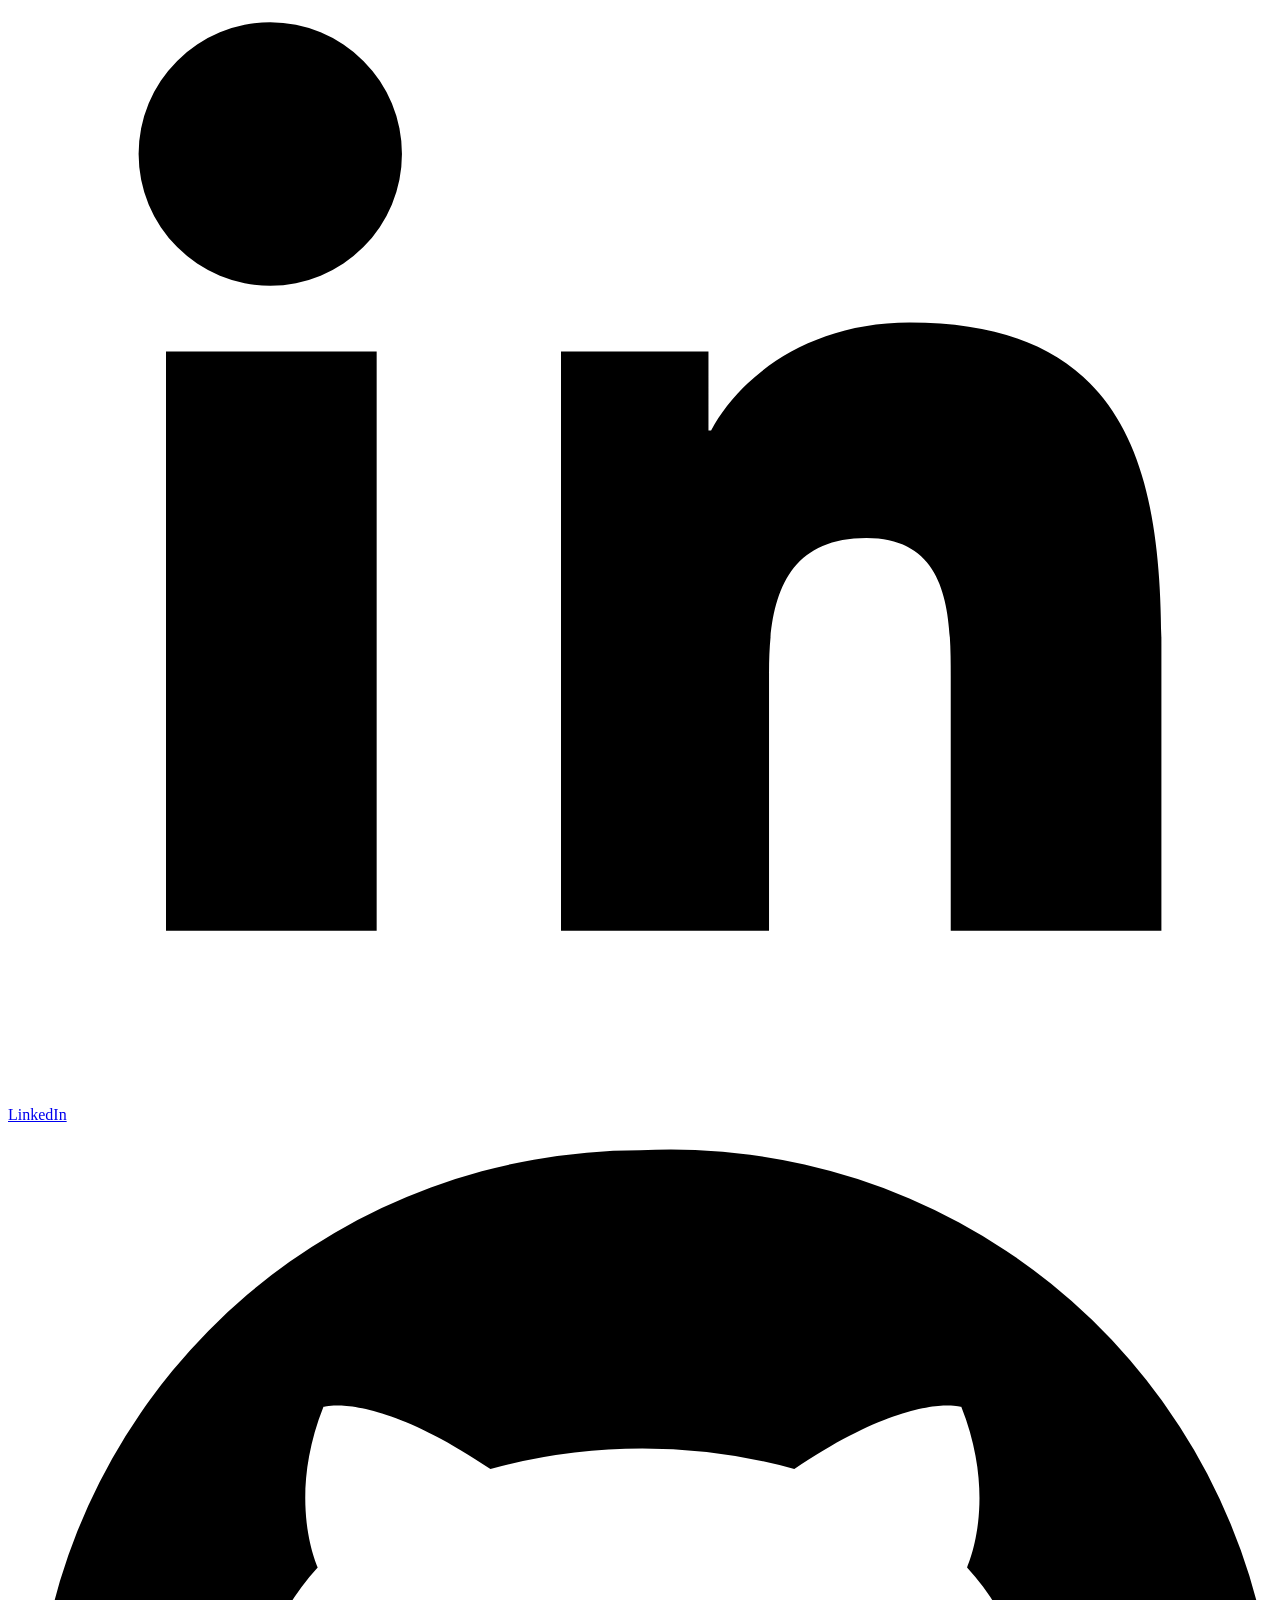
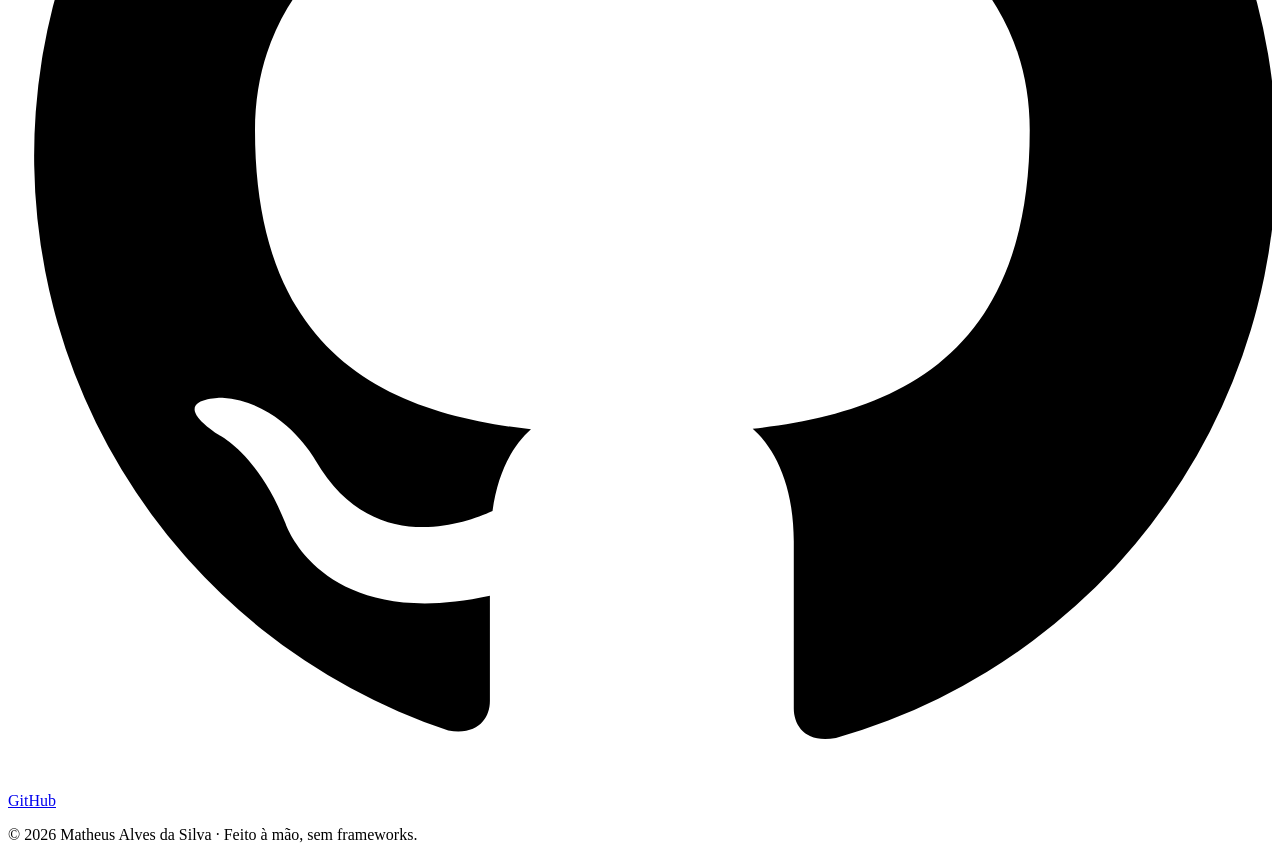
==== commit e4a70914: "Use matheus@math.dev.br as contact email" ====
--- a/docs/pt/index.html
+++ b/docs/pt/index.html
@@ -142,7 +142,7 @@
     <h2 id="contact-title"><span class="mono">06</span>Vamos conversar</h2>
     <p class="contact__text">Estou aberto a posições sênior de Front-end e Full Stack, remotas ou híbridas. O jeito mais rápido de falar comigo é pelo LinkedIn ou por e-mail.</p>
     <div class="contact__links">
-    <a class="button" href="mailto:web.matheusalves@gmail.com"><svg viewBox="0 0 24 24" aria-hidden="true" fill="none" stroke="currentColor" stroke-width="1.8"><rect x="3" y="5" width="18" height="14" rx="2"/><path d="m3.5 6.5 8.5 6 8.5-6"/></svg><span>web.matheusalves@gmail.com</span></a>
+    <a class="button" href="mailto:matheus@math.dev.br"><svg viewBox="0 0 24 24" aria-hidden="true" fill="none" stroke="currentColor" stroke-width="1.8"><rect x="3" y="5" width="18" height="14" rx="2"/><path d="m3.5 6.5 8.5 6 8.5-6"/></svg><span>matheus@math.dev.br</span></a>
     <a class="button button--ghost" href="https://www.linkedin.com/in/mathdevelop"><svg viewBox="0 0 24 24" aria-hidden="true"><path d="M4.98 3.5a2.5 2.5 0 1 1 0 5 2.5 2.5 0 0 1 0-5ZM3 9.75h4v11H3v-11Zm6.5 0h3.8v1.5h.05c.53-1 1.83-2.05 3.77-2.05 4.03 0 4.78 2.65 4.78 6.1v5.45h-4v-4.83c0-1.15-.02-2.63-1.6-2.63-1.6 0-1.85 1.25-1.85 2.55v4.91h-3.95v-11Z"/></svg><span>LinkedIn</span></a>
     <a class="button button--ghost" href="https://github.com/mathdevelop"><svg viewBox="0 0 24 24" aria-hidden="true"><path d="M12 .5a11.5 11.5 0 0 0-3.64 22.41c.58.1.79-.25.79-.56v-2c-3.2.7-3.88-1.37-3.88-1.37-.52-1.33-1.28-1.69-1.28-1.69-1.05-.71.08-.7.08-.7 1.16.08 1.77 1.19 1.77 1.19 1.03 1.77 2.7 1.26 3.36.96.1-.75.4-1.26.73-1.55-2.55-.29-5.24-1.28-5.24-5.68 0-1.26.45-2.28 1.19-3.09-.12-.29-.52-1.46.11-3.05 0 0 .97-.31 3.17 1.18a10.9 10.9 0 0 1 5.77 0c2.2-1.49 3.17-1.18 3.17-1.18.63 1.59.23 2.76.11 3.05.74.81 1.19 1.83 1.19 3.09 0 4.41-2.7 5.38-5.26 5.67.41.36.78 1.06.78 2.14v3.17c0 .31.21.67.8.56A11.5 11.5 0 0 0 12 .5Z"/></svg><span>GitHub</span></a></div>
   </section>
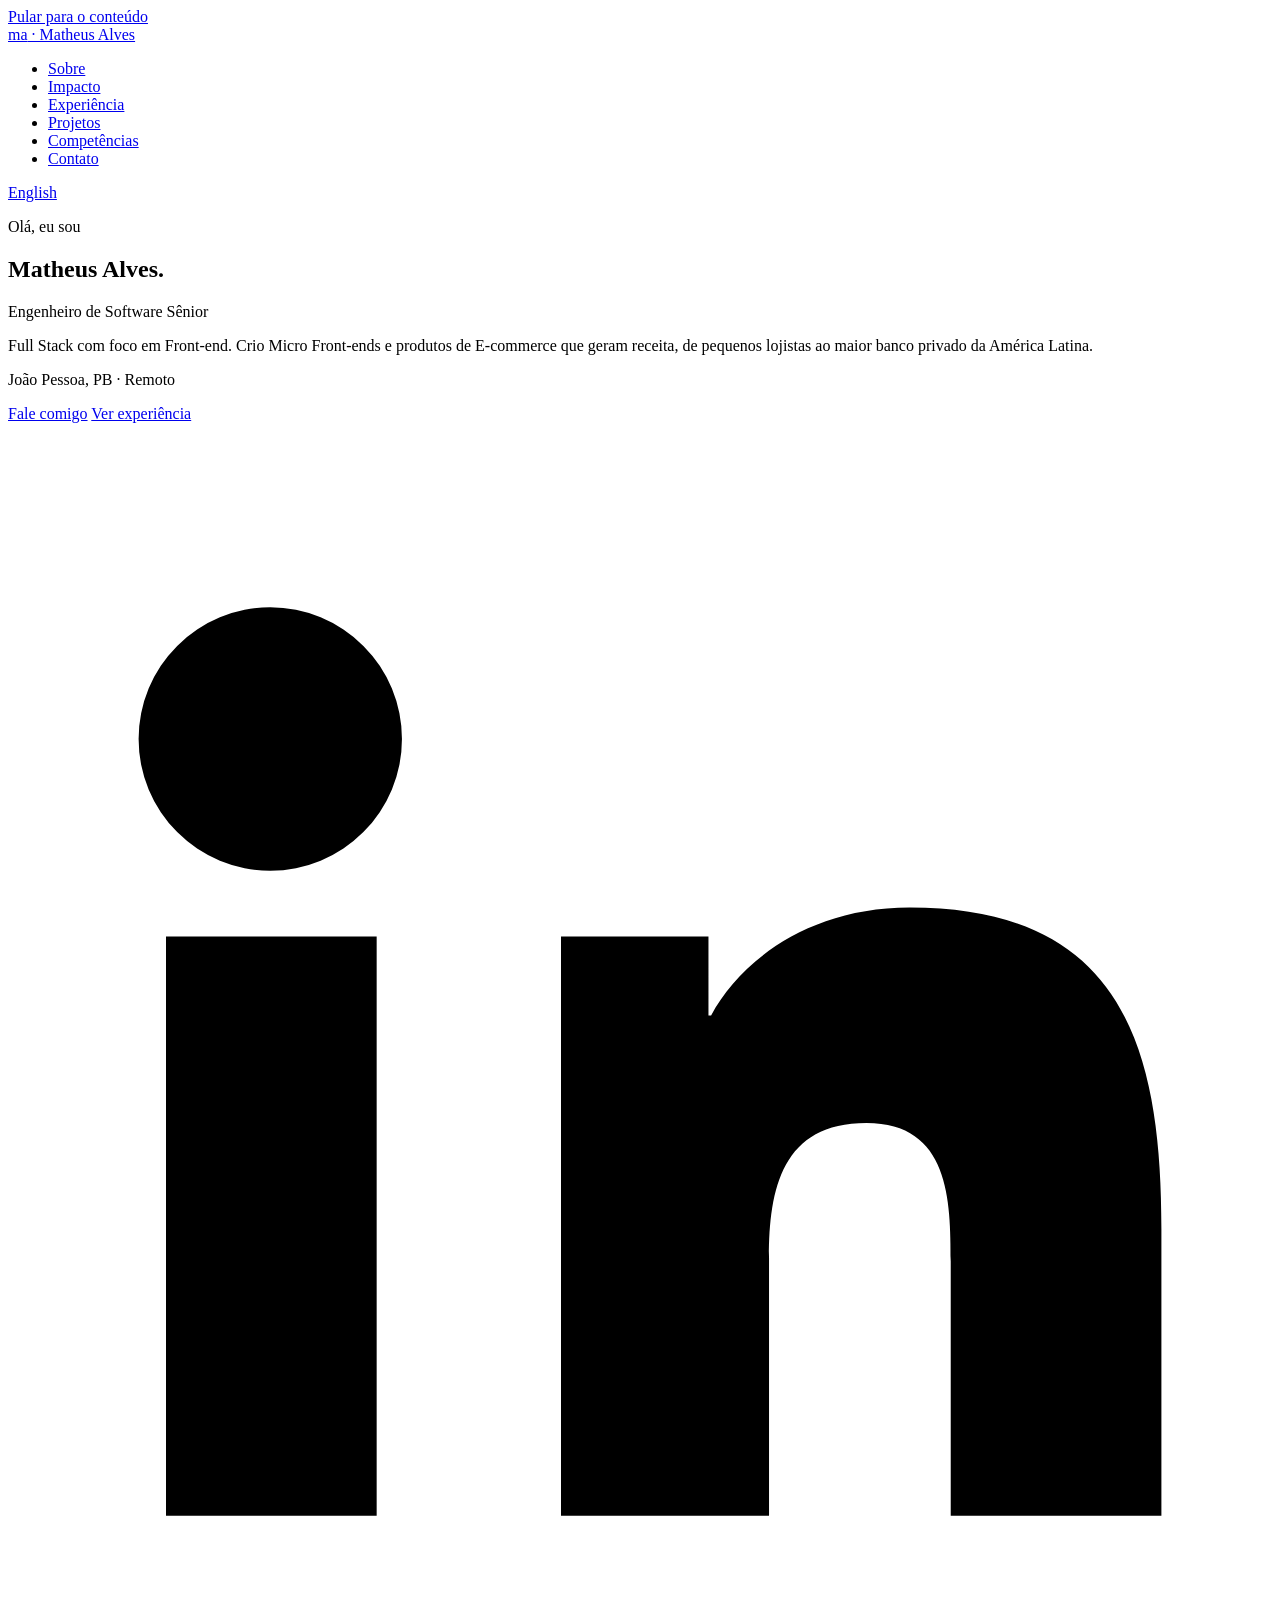
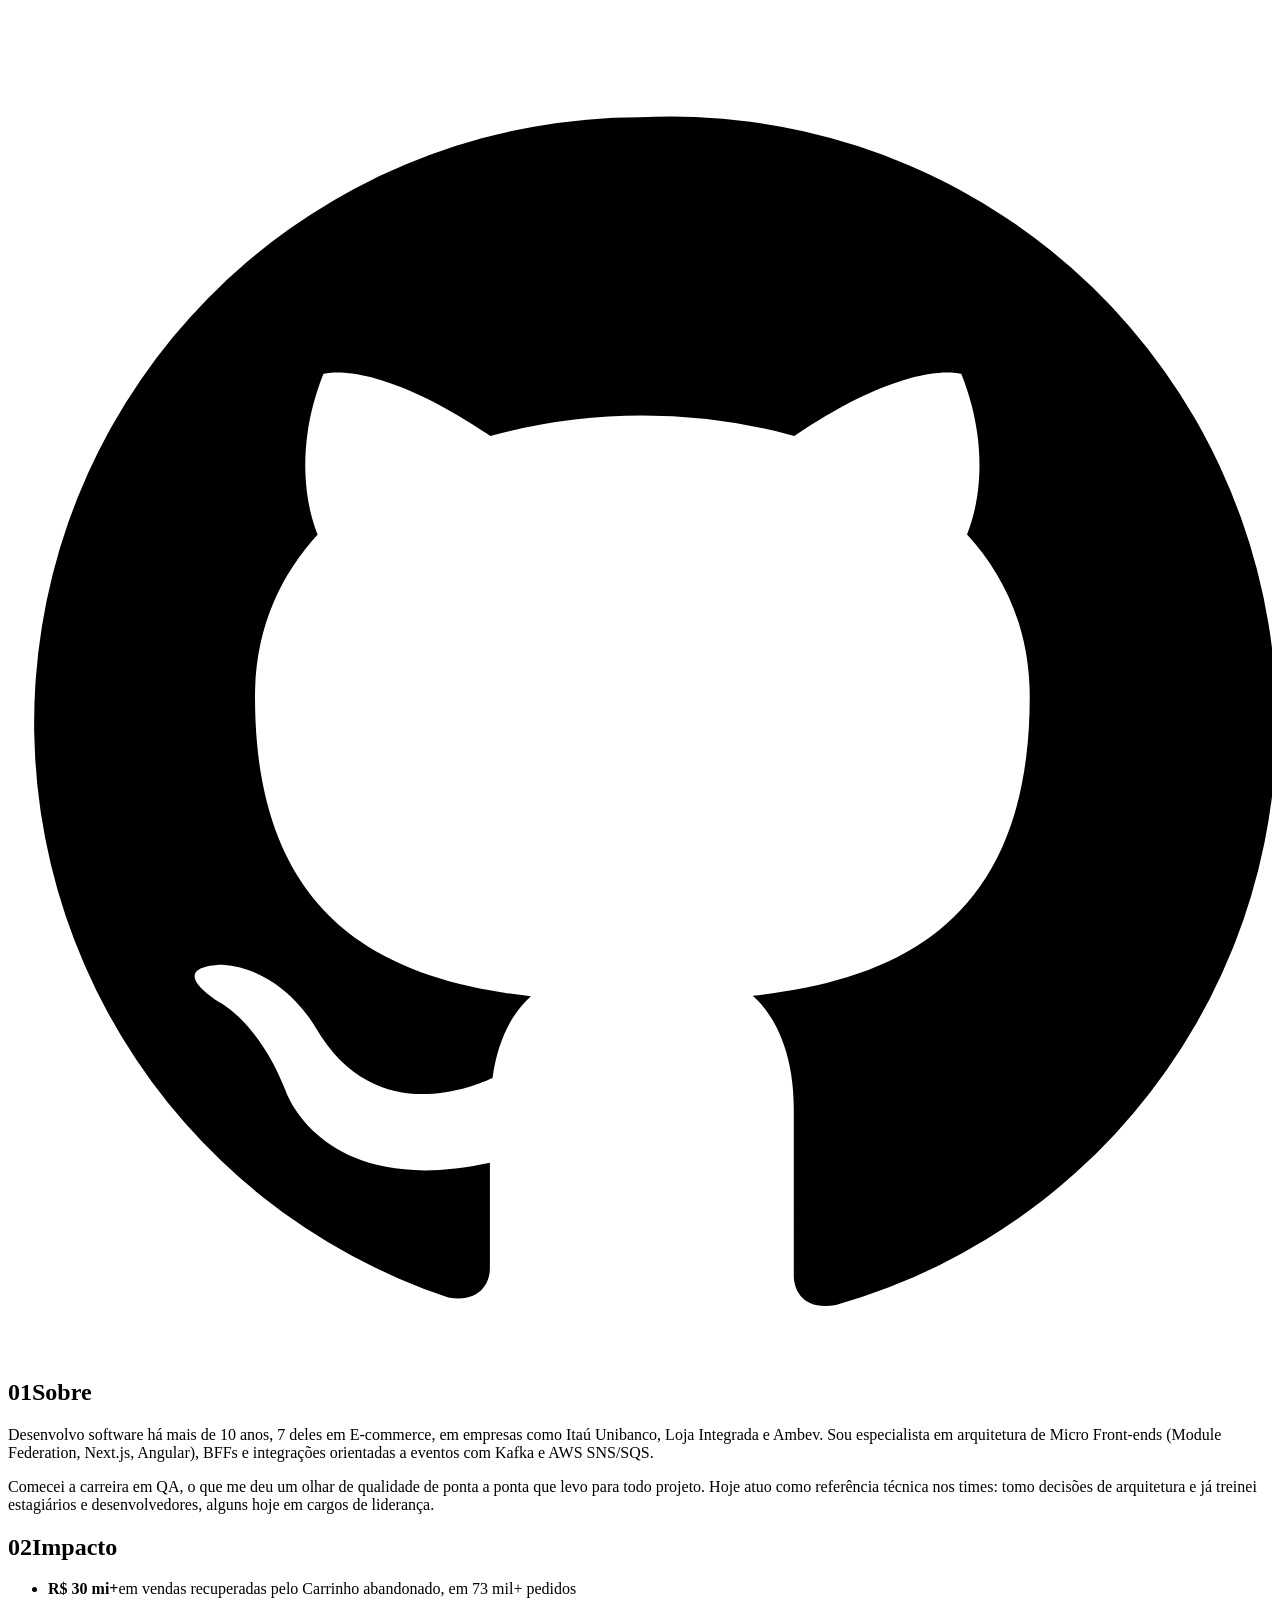
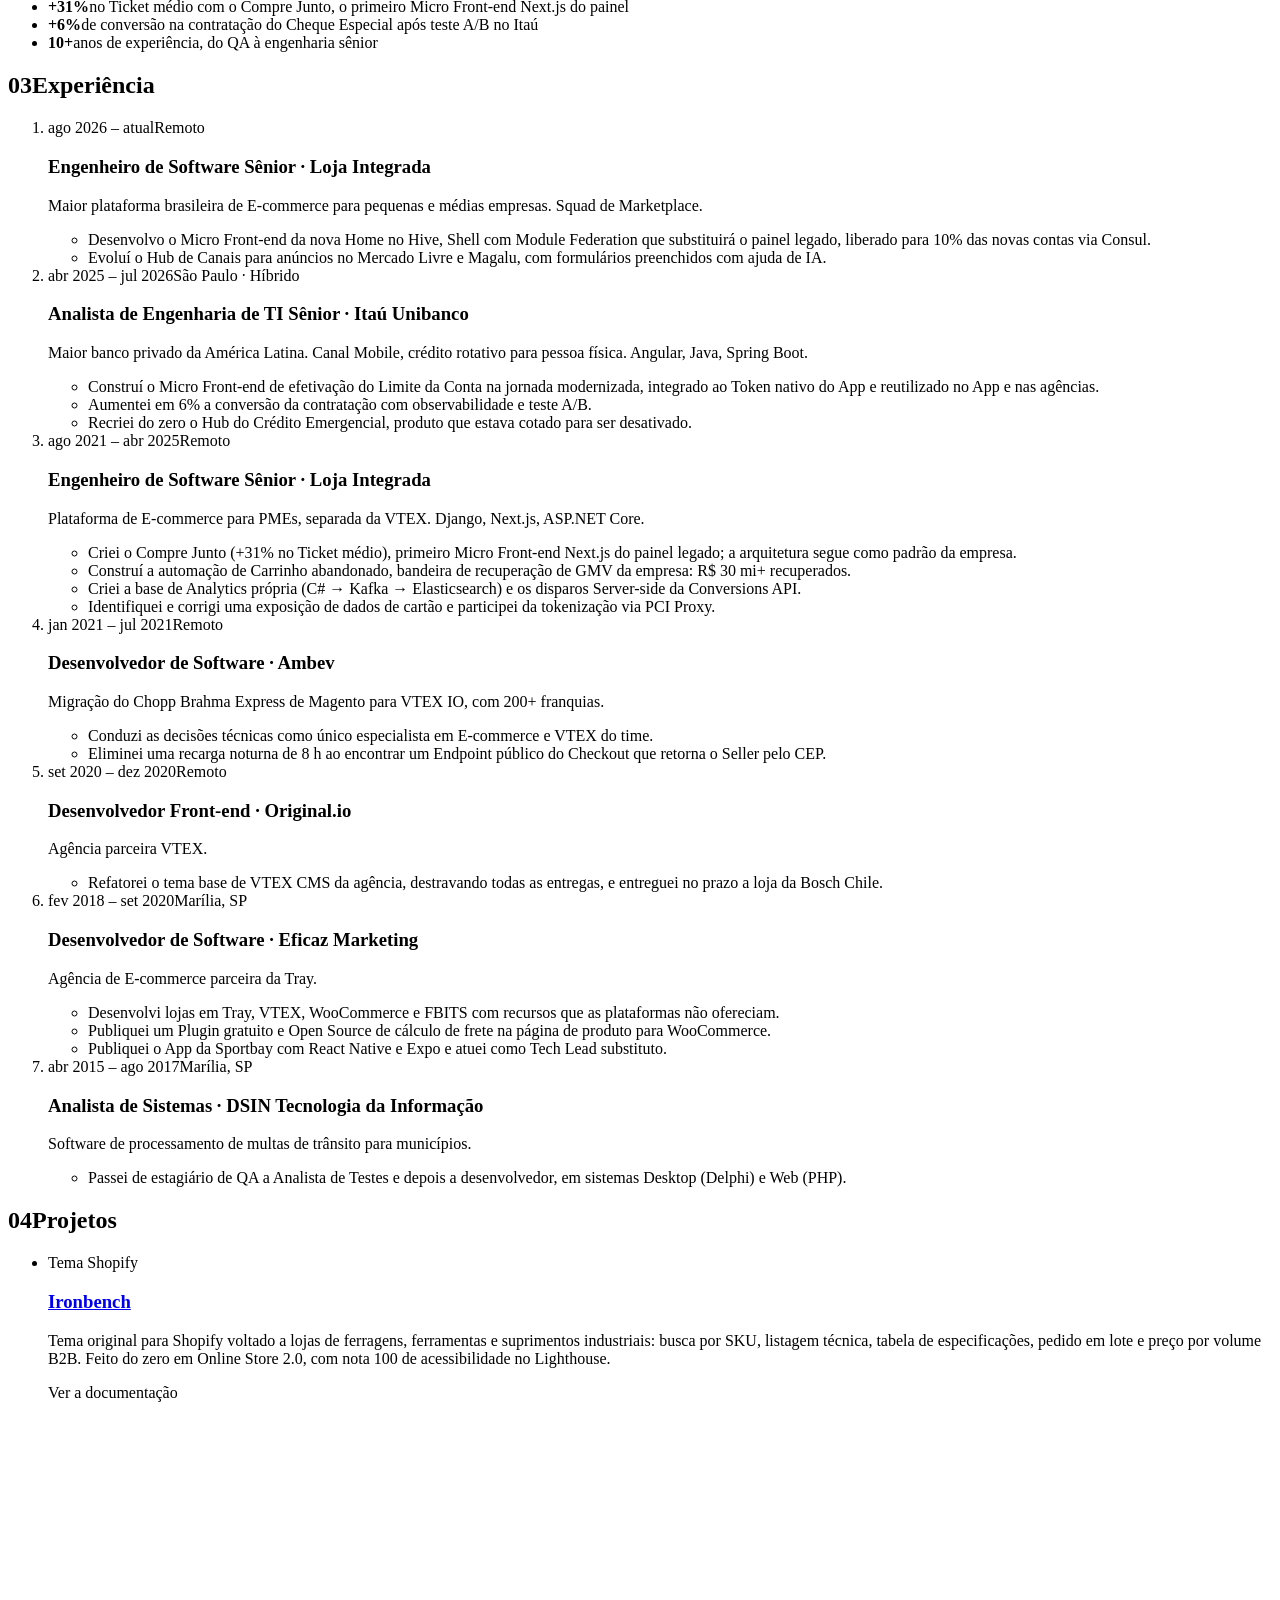
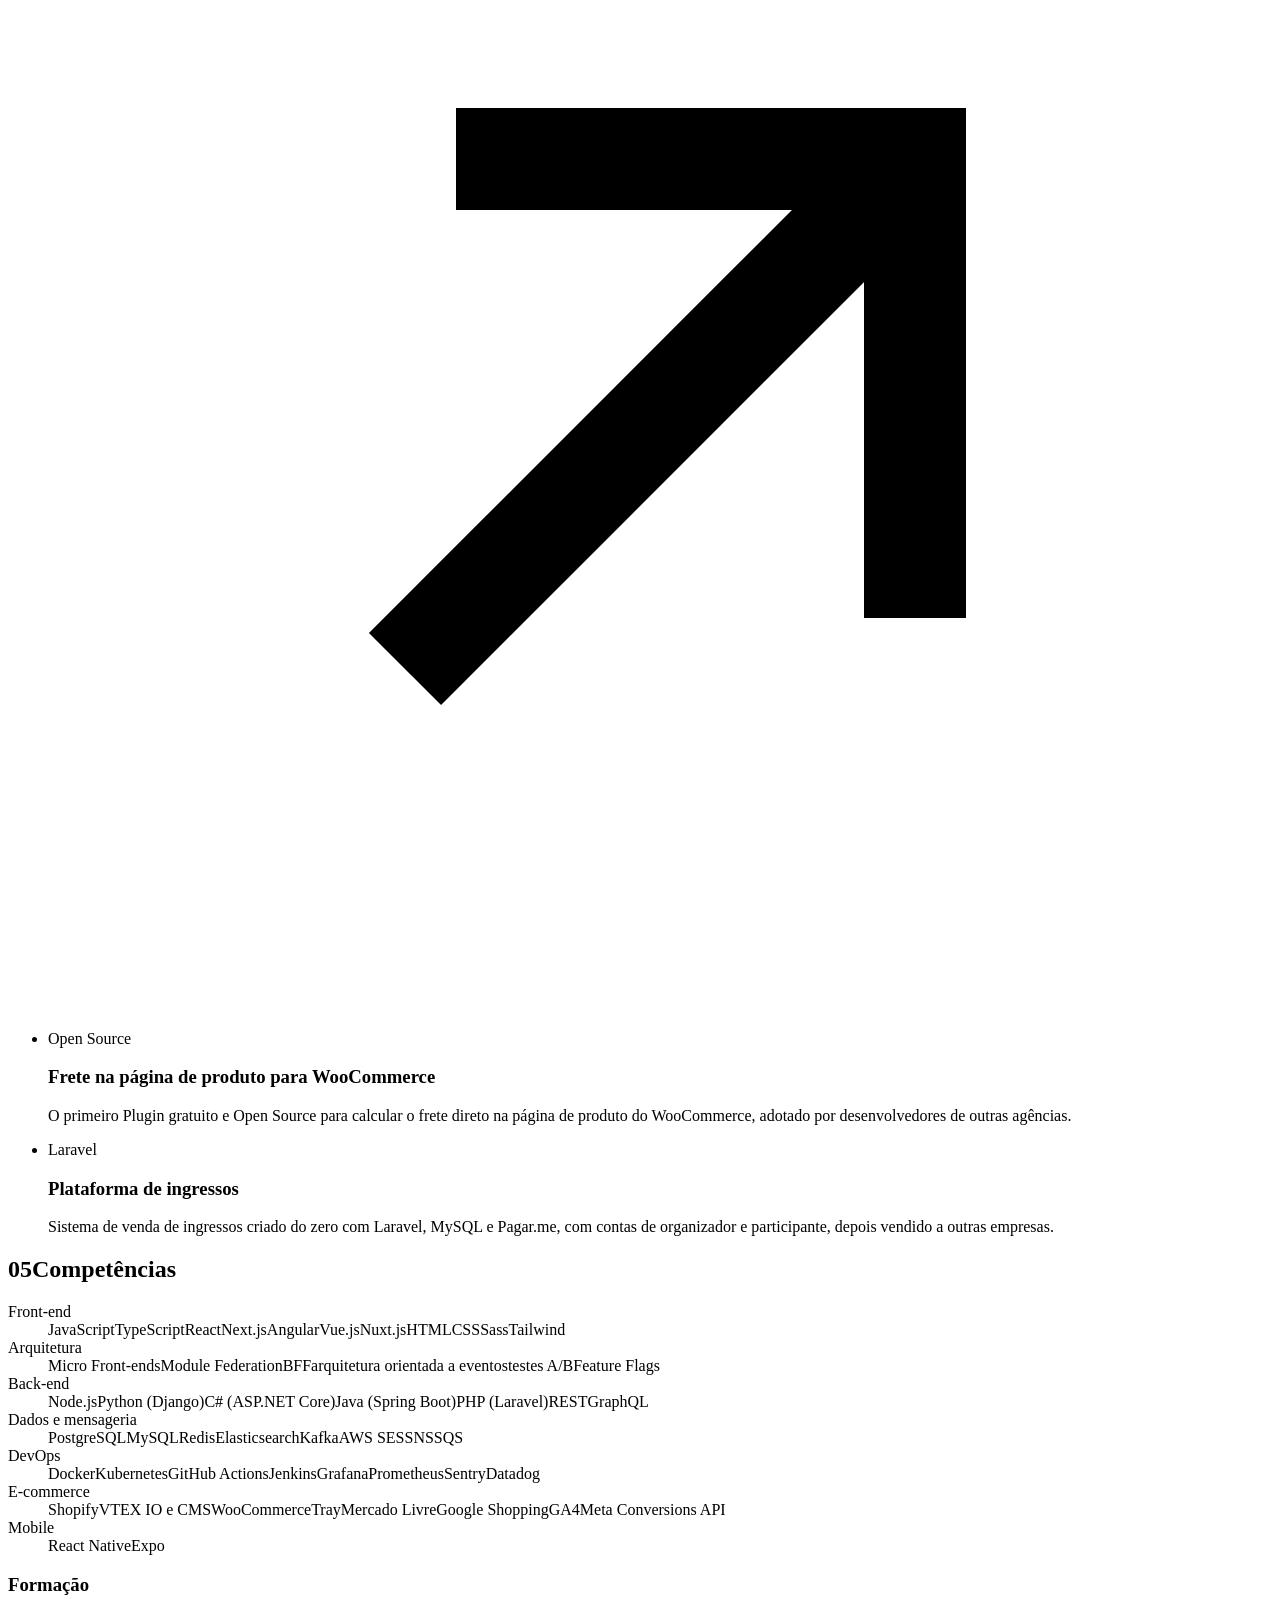
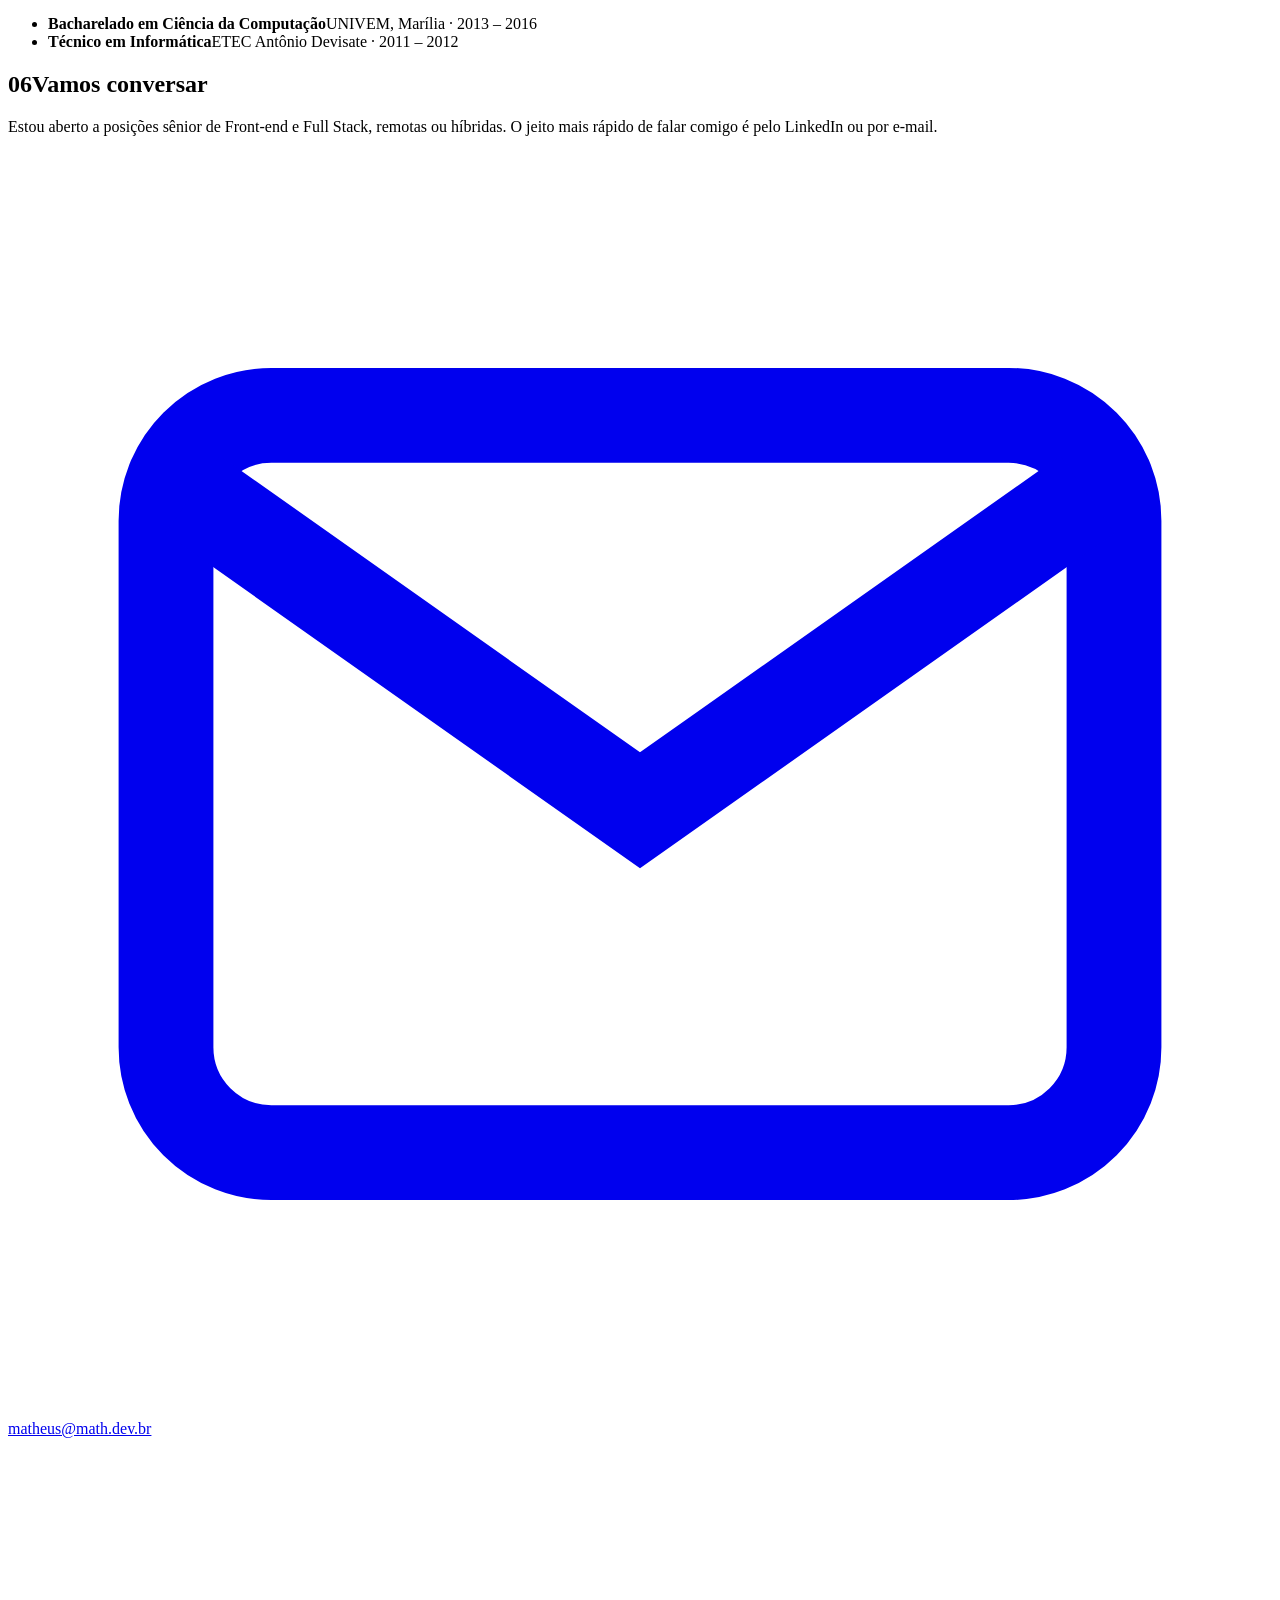
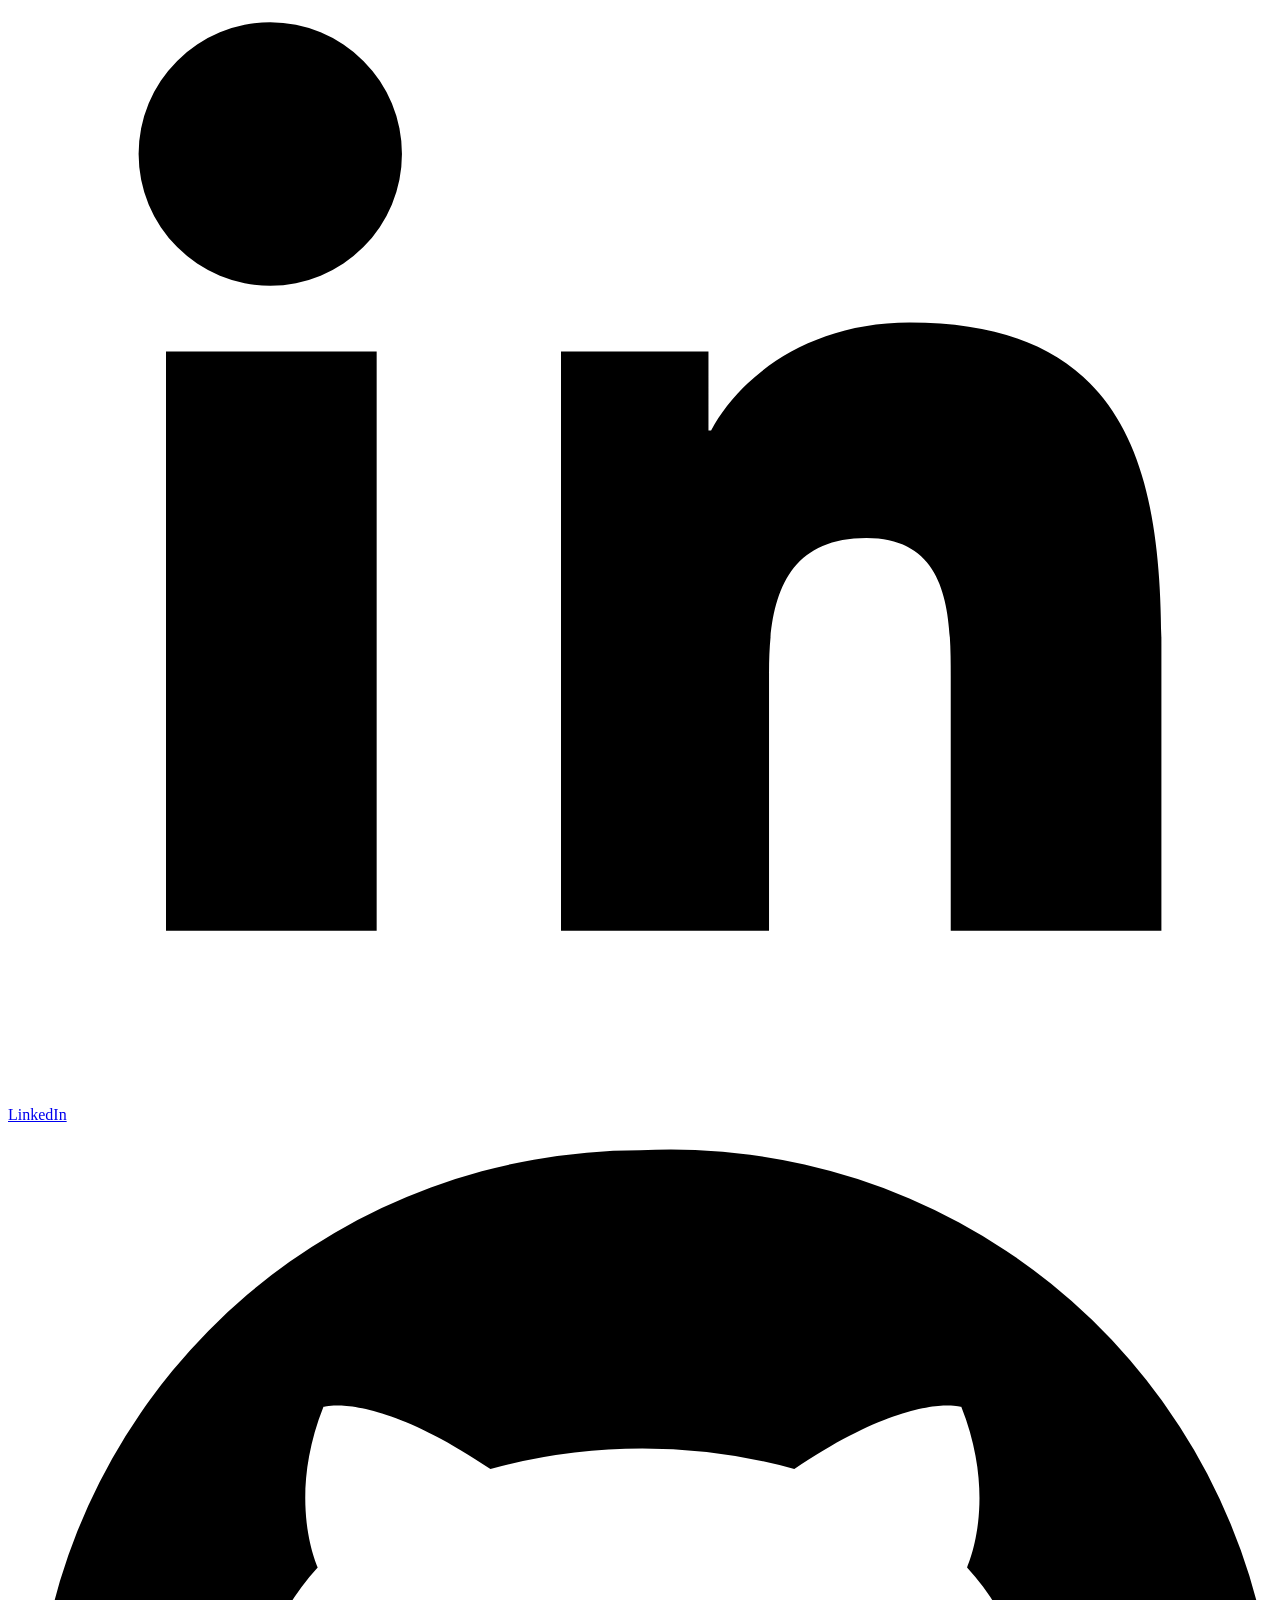
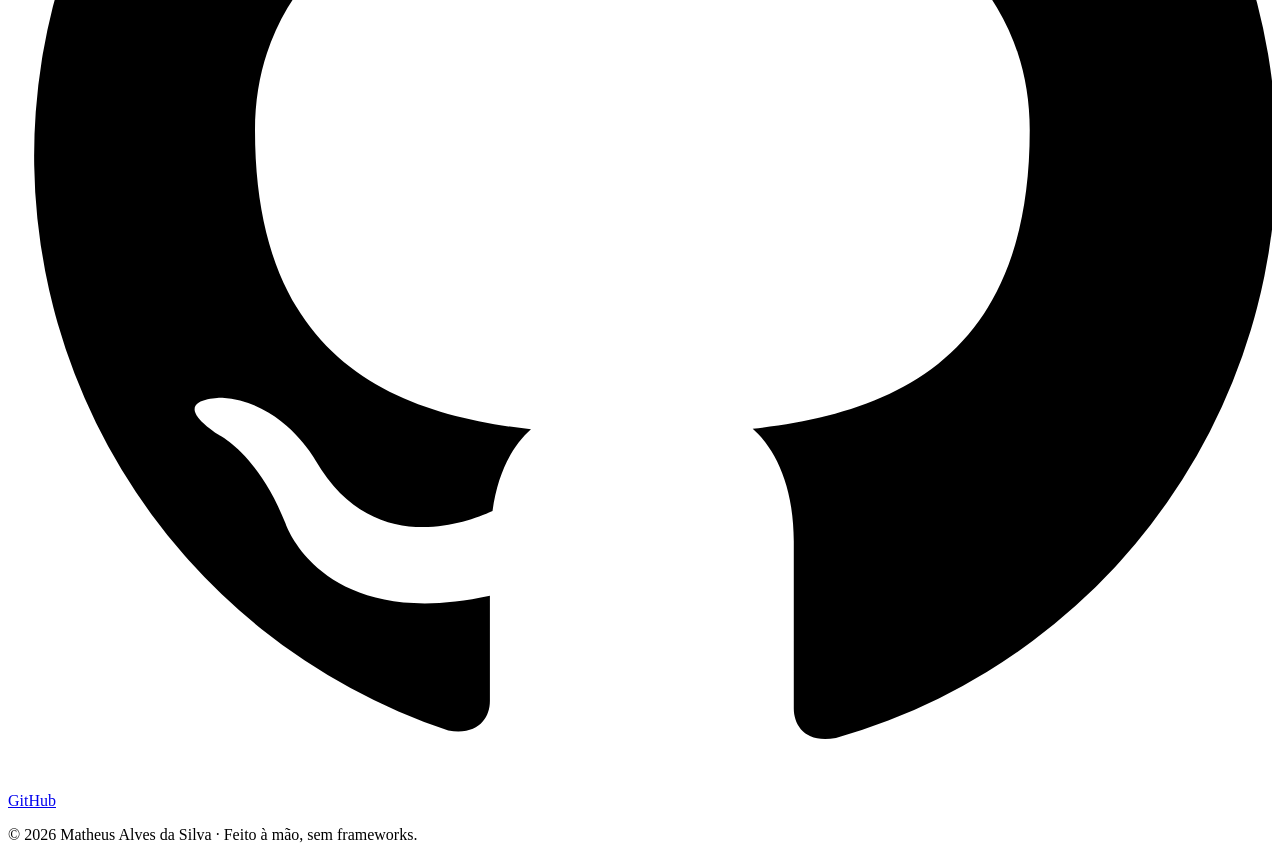
==== commit 0d712f86: "Rename the Anvil theme to Ironbench" ====
--- a/docs/pt/index.html
+++ b/docs/pt/index.html
@@ -115,7 +115,7 @@
     <h2 id="projects-title"><span class="mono">04</span>Projetos</h2>
     <ul class="cards"><li class="card">
         <span class="card__tag mono">Tema Shopify</span>
-        <h3><a href="/anvil-theme-docs/">Anvil</a></h3>
+        <h3><a href="/ironbench-theme-docs/">Ironbench</a></h3>
         <p>Tema original para Shopify voltado a lojas de ferragens, ferramentas e suprimentos industriais: busca por SKU, listagem técnica, tabela de especificações, pedido em lote e preço por volume B2B. Feito do zero em Online Store 2.0, com nota 100 de acessibilidade no Lighthouse.</p>
         <span class="card__link" aria-hidden="true">Ver a documentação <svg viewBox="0 0 24 24" aria-hidden="true" fill="none" stroke="currentColor" stroke-width="2"><path d="M7 17 17 7M8 7h9v9"/></svg></span>
       </li><li class="card">
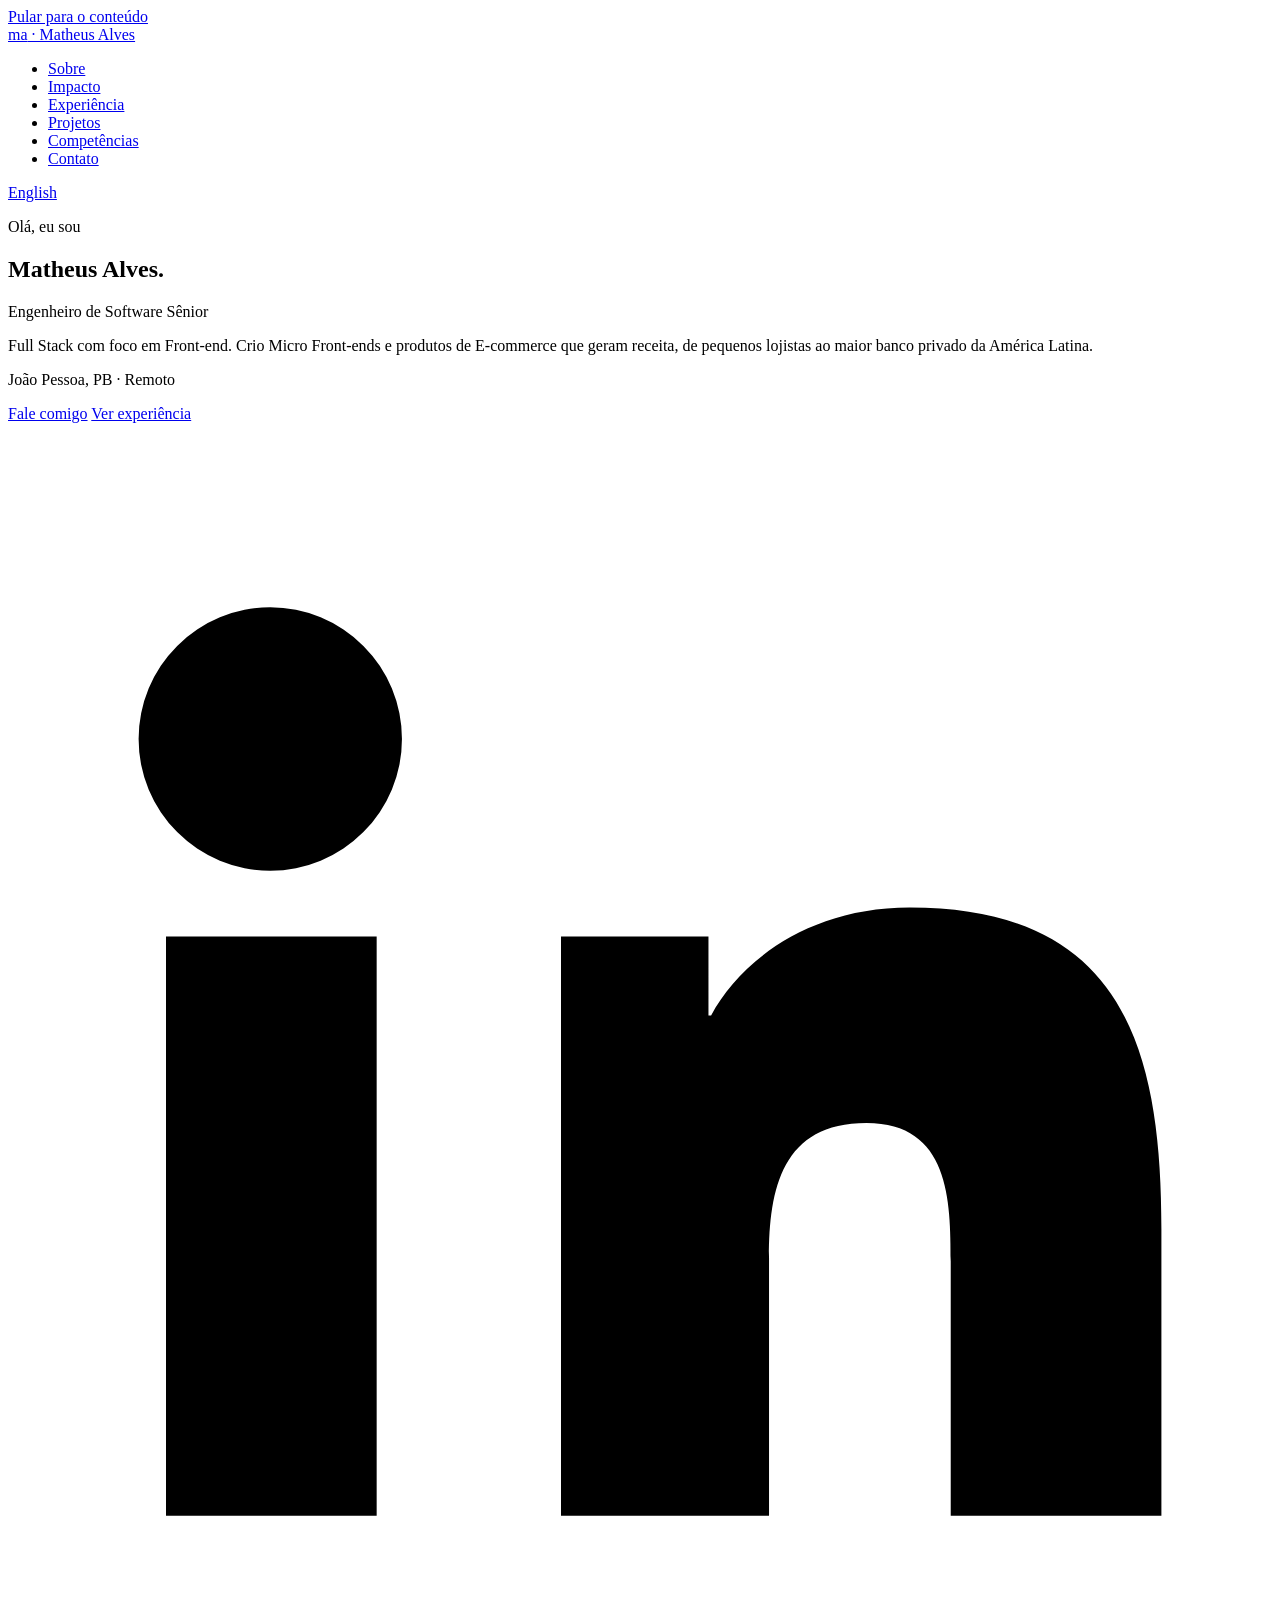
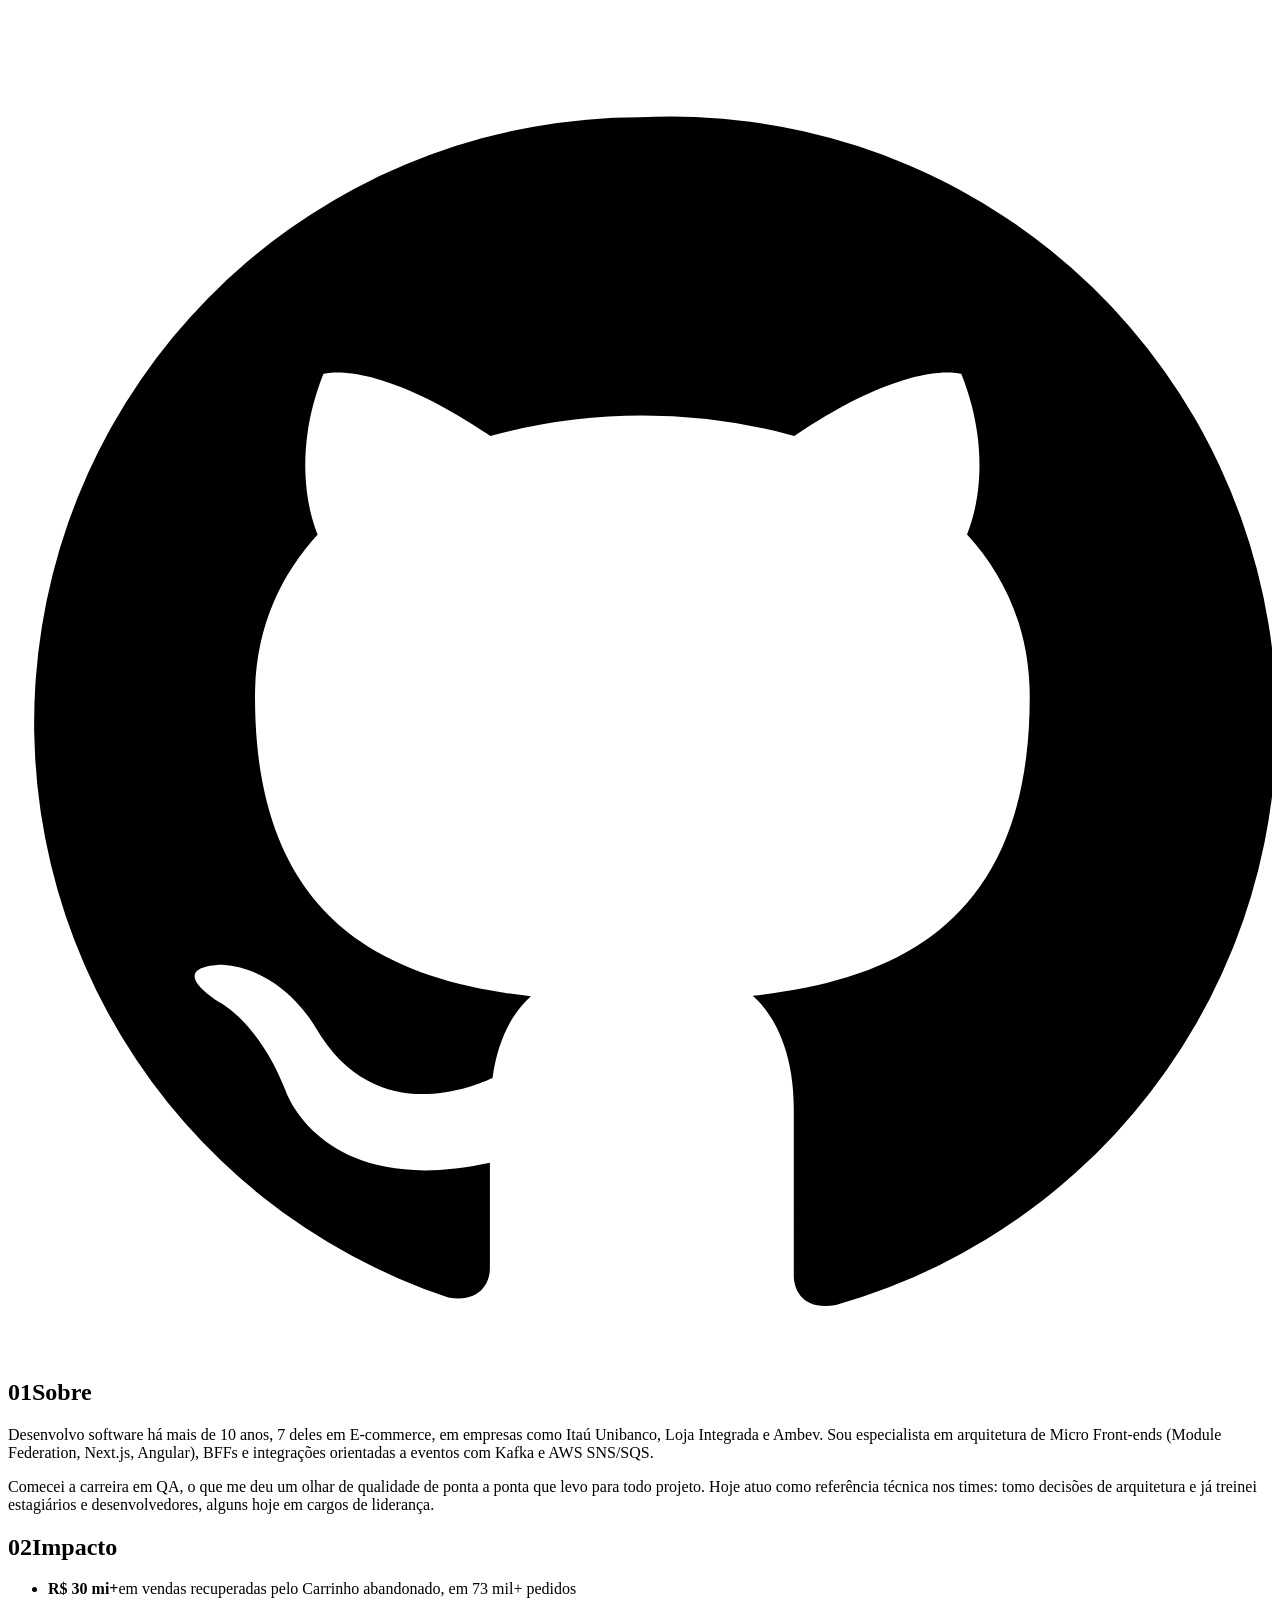
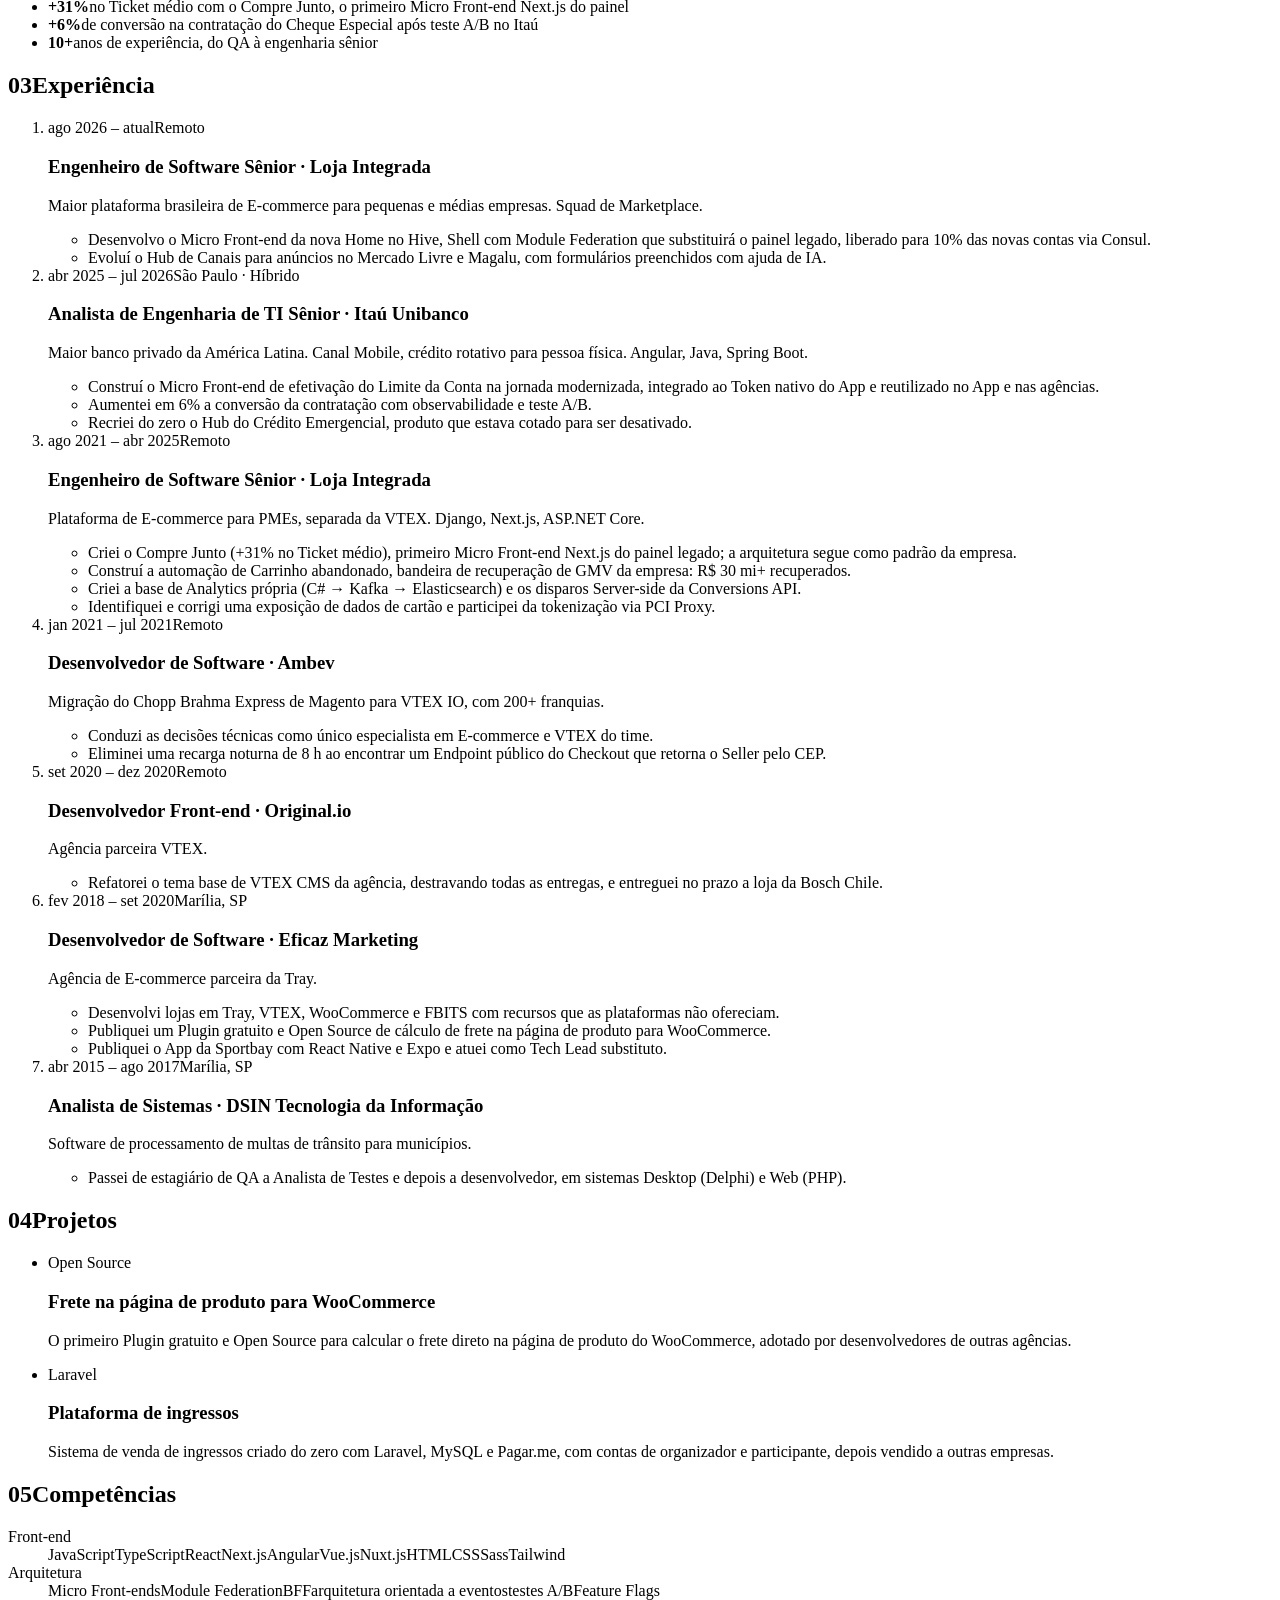
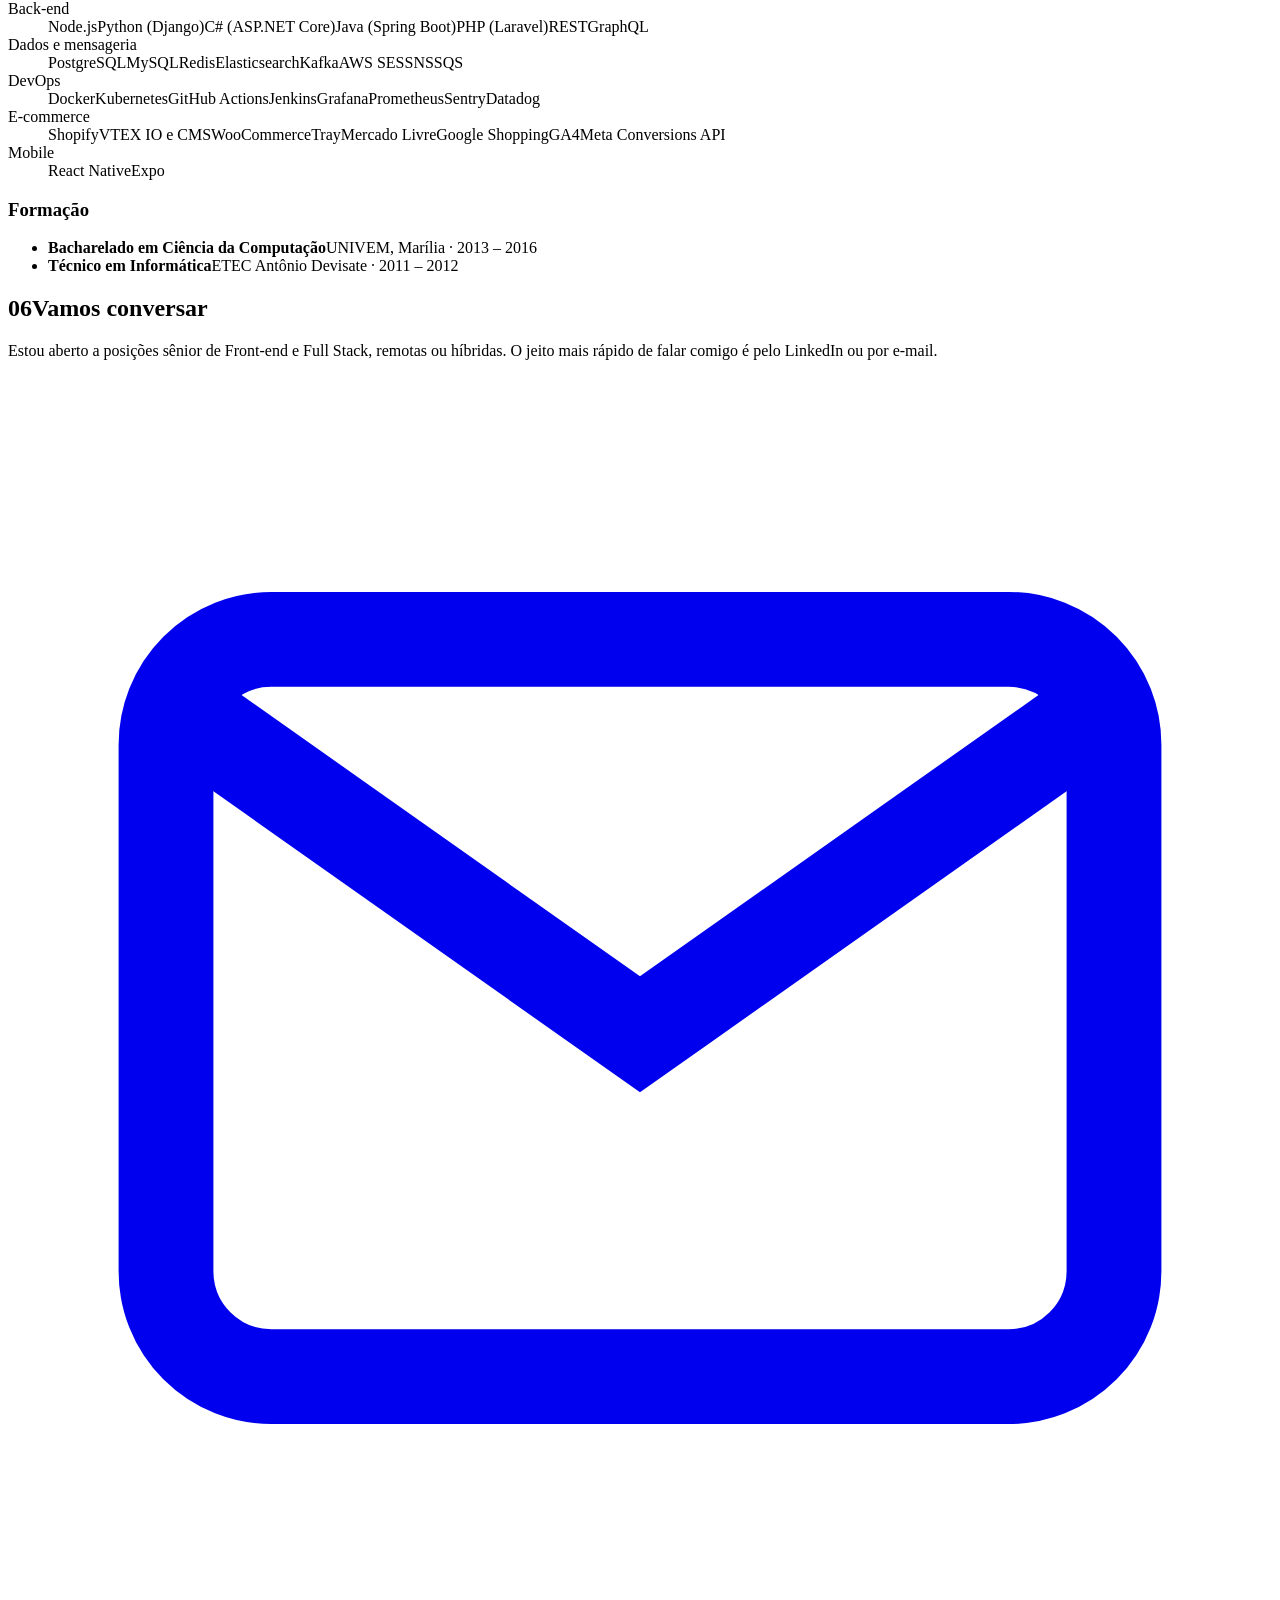
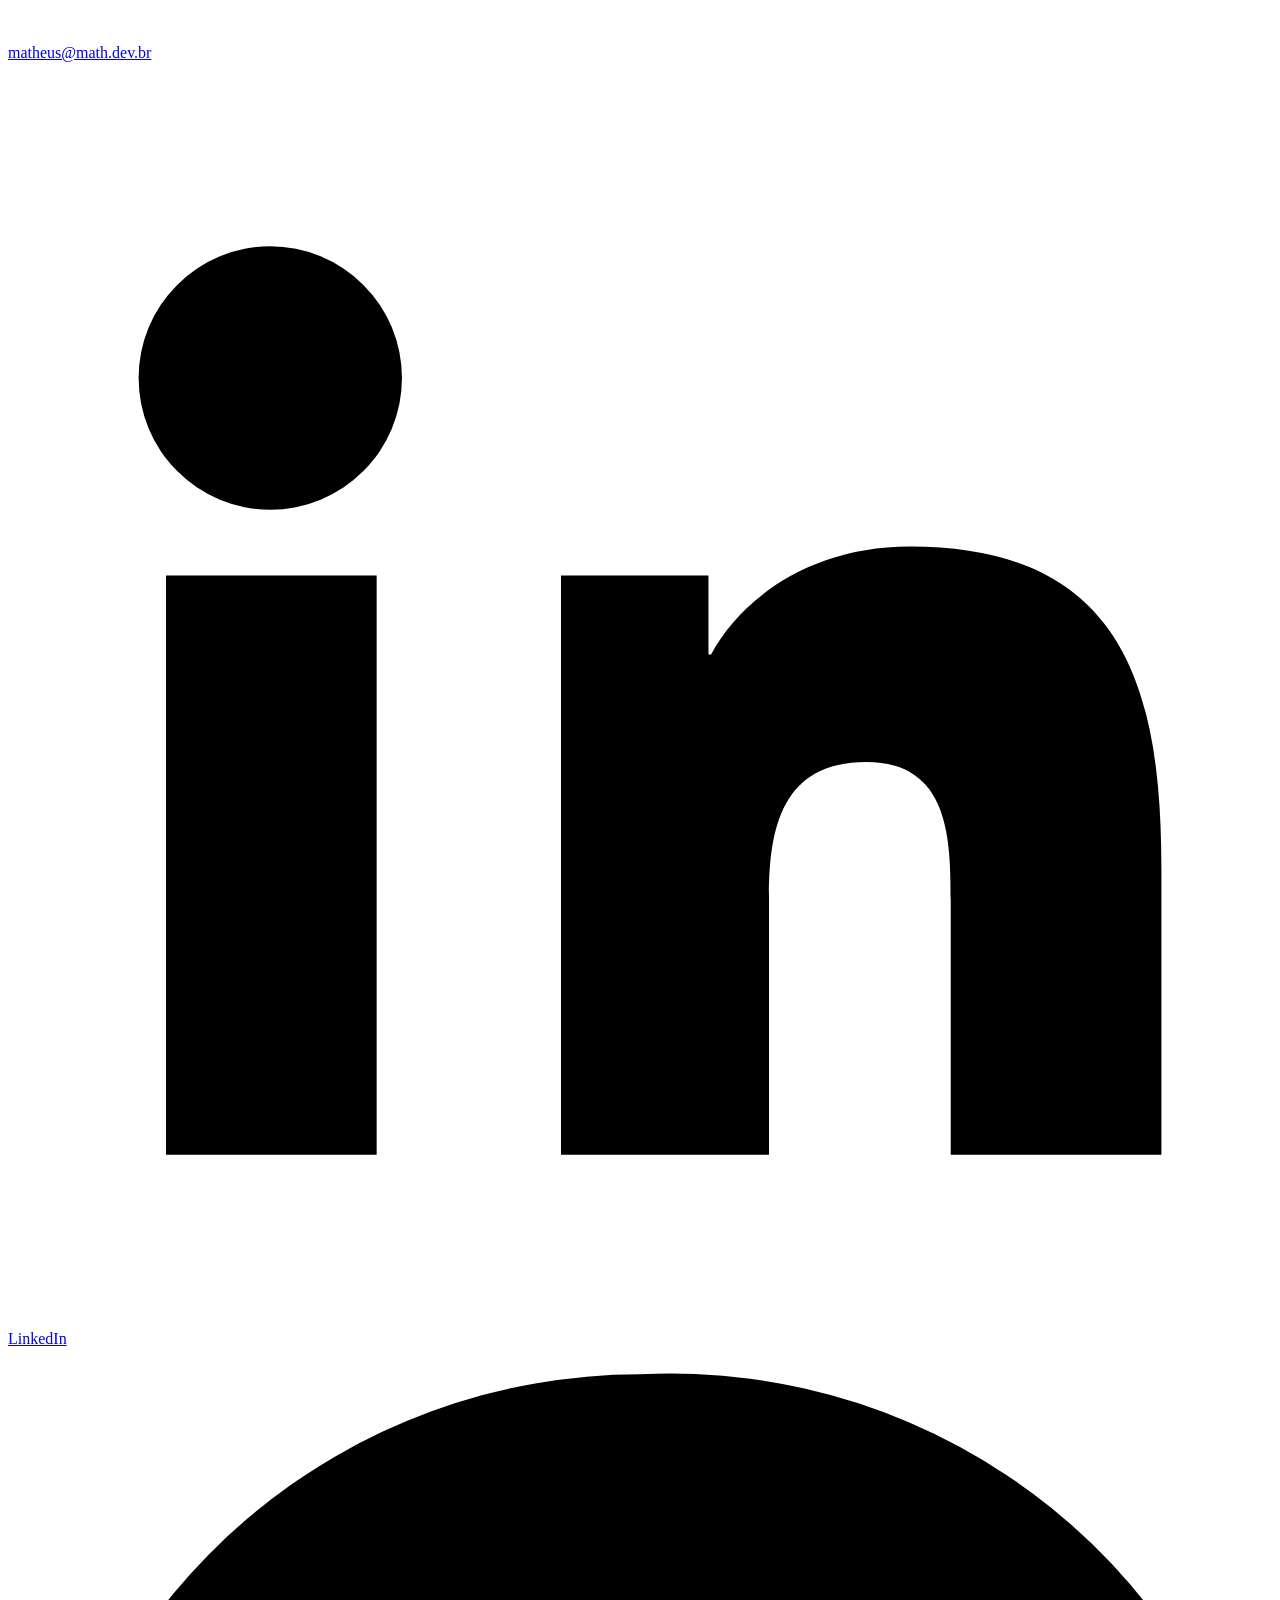
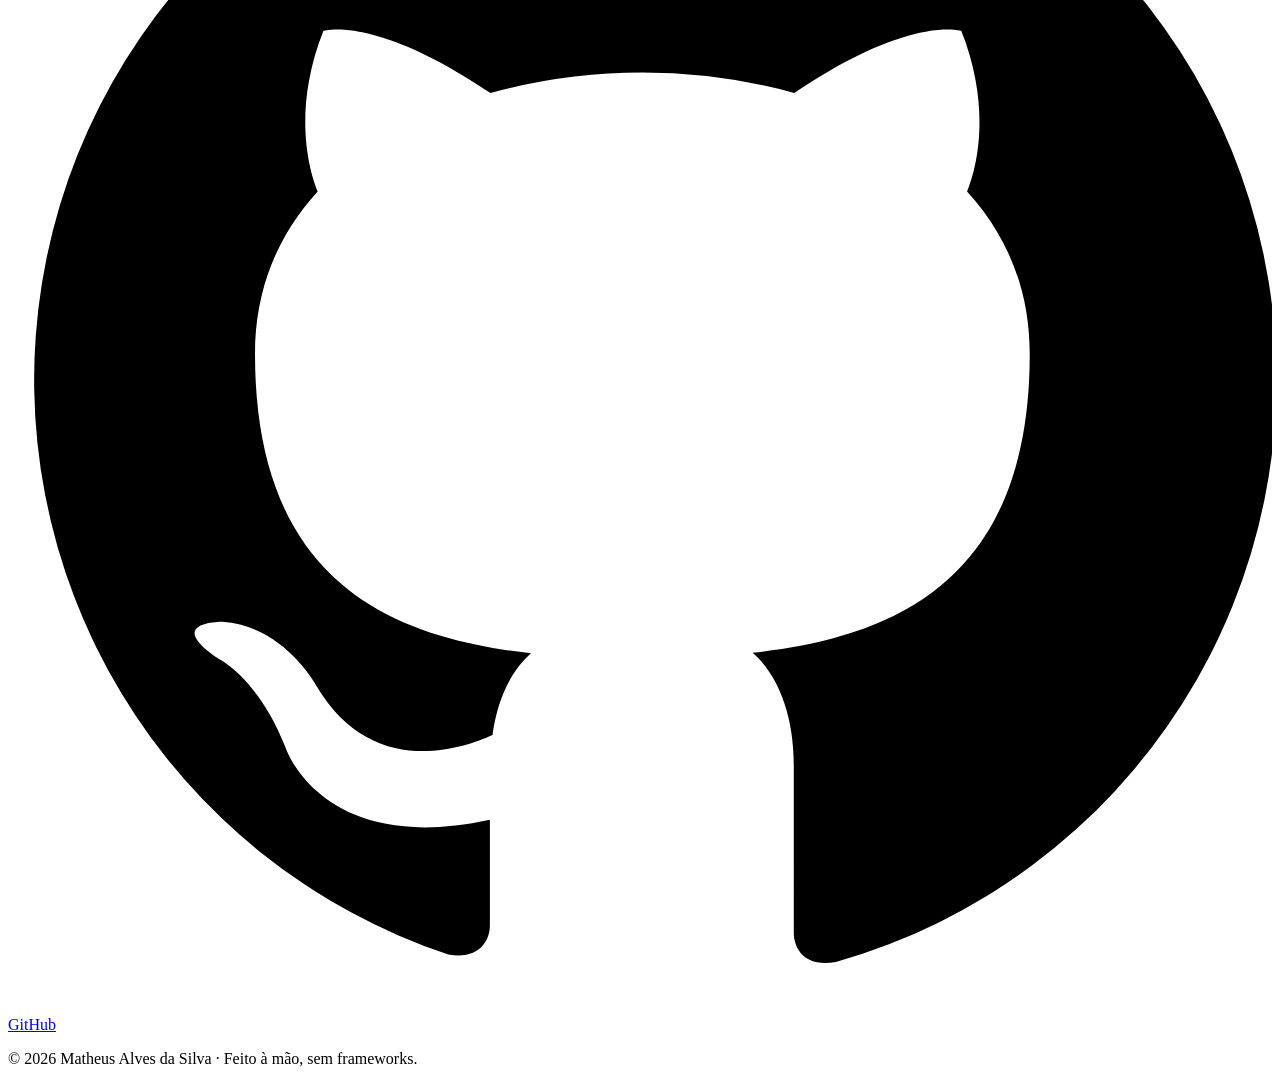
==== commit 4c3cd0e7: "Remove the Ironbench project" ====
--- a/docs/pt/index.html
+++ b/docs/pt/index.html
@@ -114,11 +114,6 @@
   <section id="projects" class="section wrap" aria-labelledby="projects-title">
     <h2 id="projects-title"><span class="mono">04</span>Projetos</h2>
     <ul class="cards"><li class="card">
-        <span class="card__tag mono">Tema Shopify</span>
-        <h3><a href="/ironbench-theme-docs/">Ironbench</a></h3>
-        <p>Tema original para Shopify voltado a lojas de ferragens, ferramentas e suprimentos industriais: busca por SKU, listagem técnica, tabela de especificações, pedido em lote e preço por volume B2B. Feito do zero em Online Store 2.0, com nota 100 de acessibilidade no Lighthouse.</p>
-        <span class="card__link" aria-hidden="true">Ver a documentação <svg viewBox="0 0 24 24" aria-hidden="true" fill="none" stroke="currentColor" stroke-width="2"><path d="M7 17 17 7M8 7h9v9"/></svg></span>
-      </li><li class="card">
         <span class="card__tag mono">Open Source</span>
         <h3>Frete na página de produto para WooCommerce</h3>
         <p>O primeiro Plugin gratuito e Open Source para calcular o frete direto na página de produto do WooCommerce, adotado por desenvolvedores de outras agências.</p>
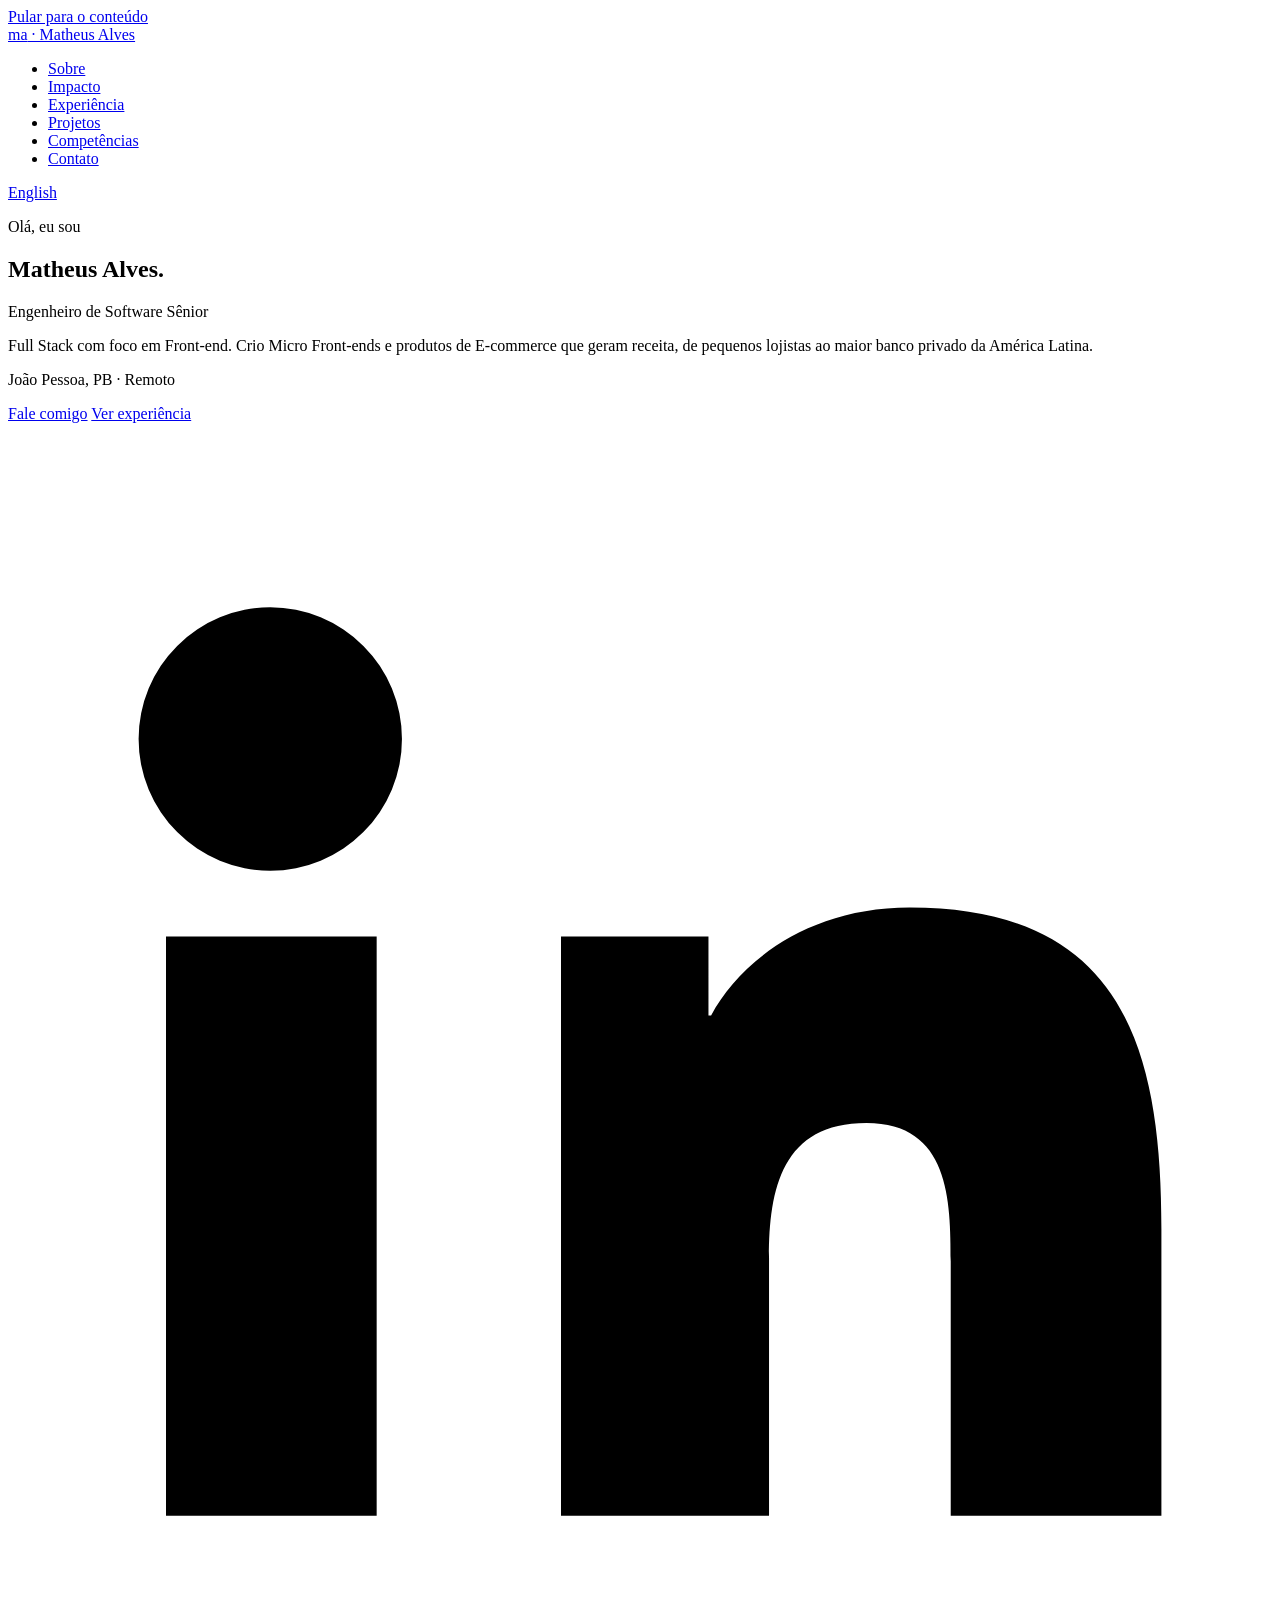
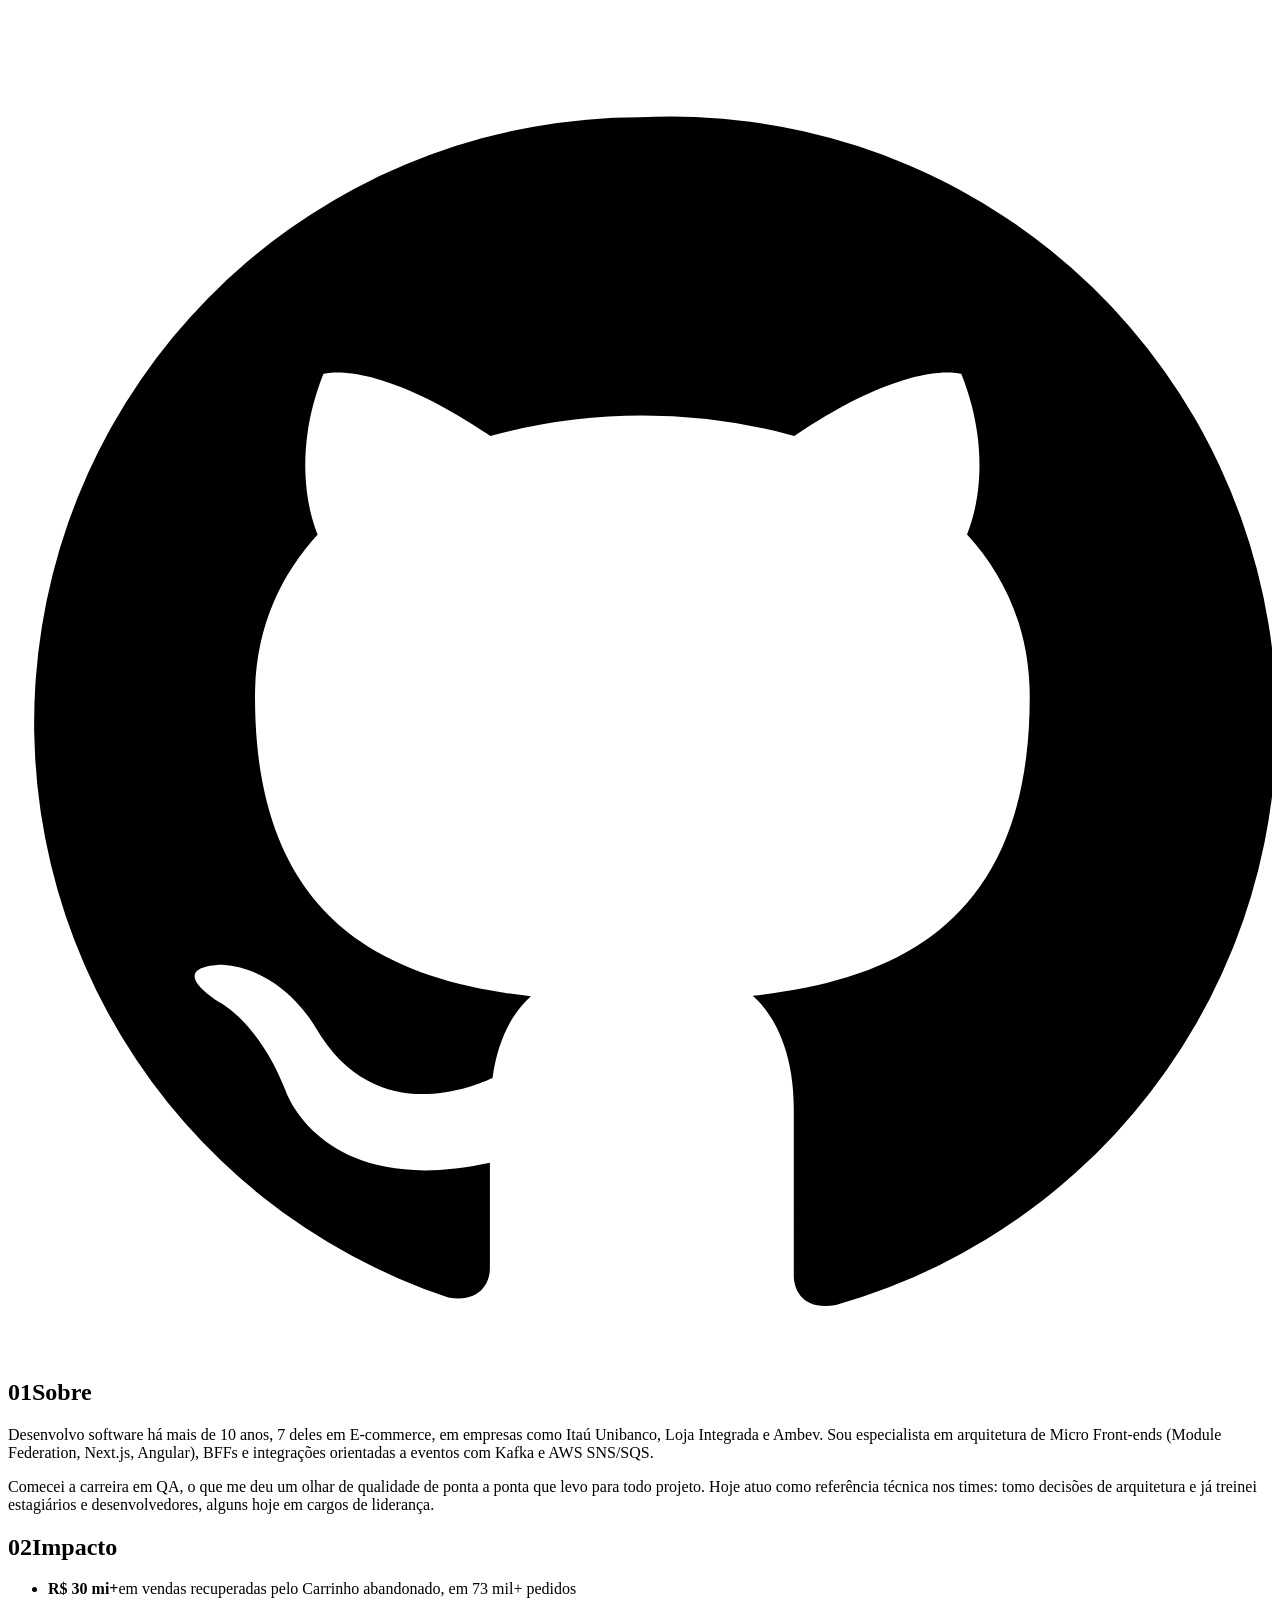
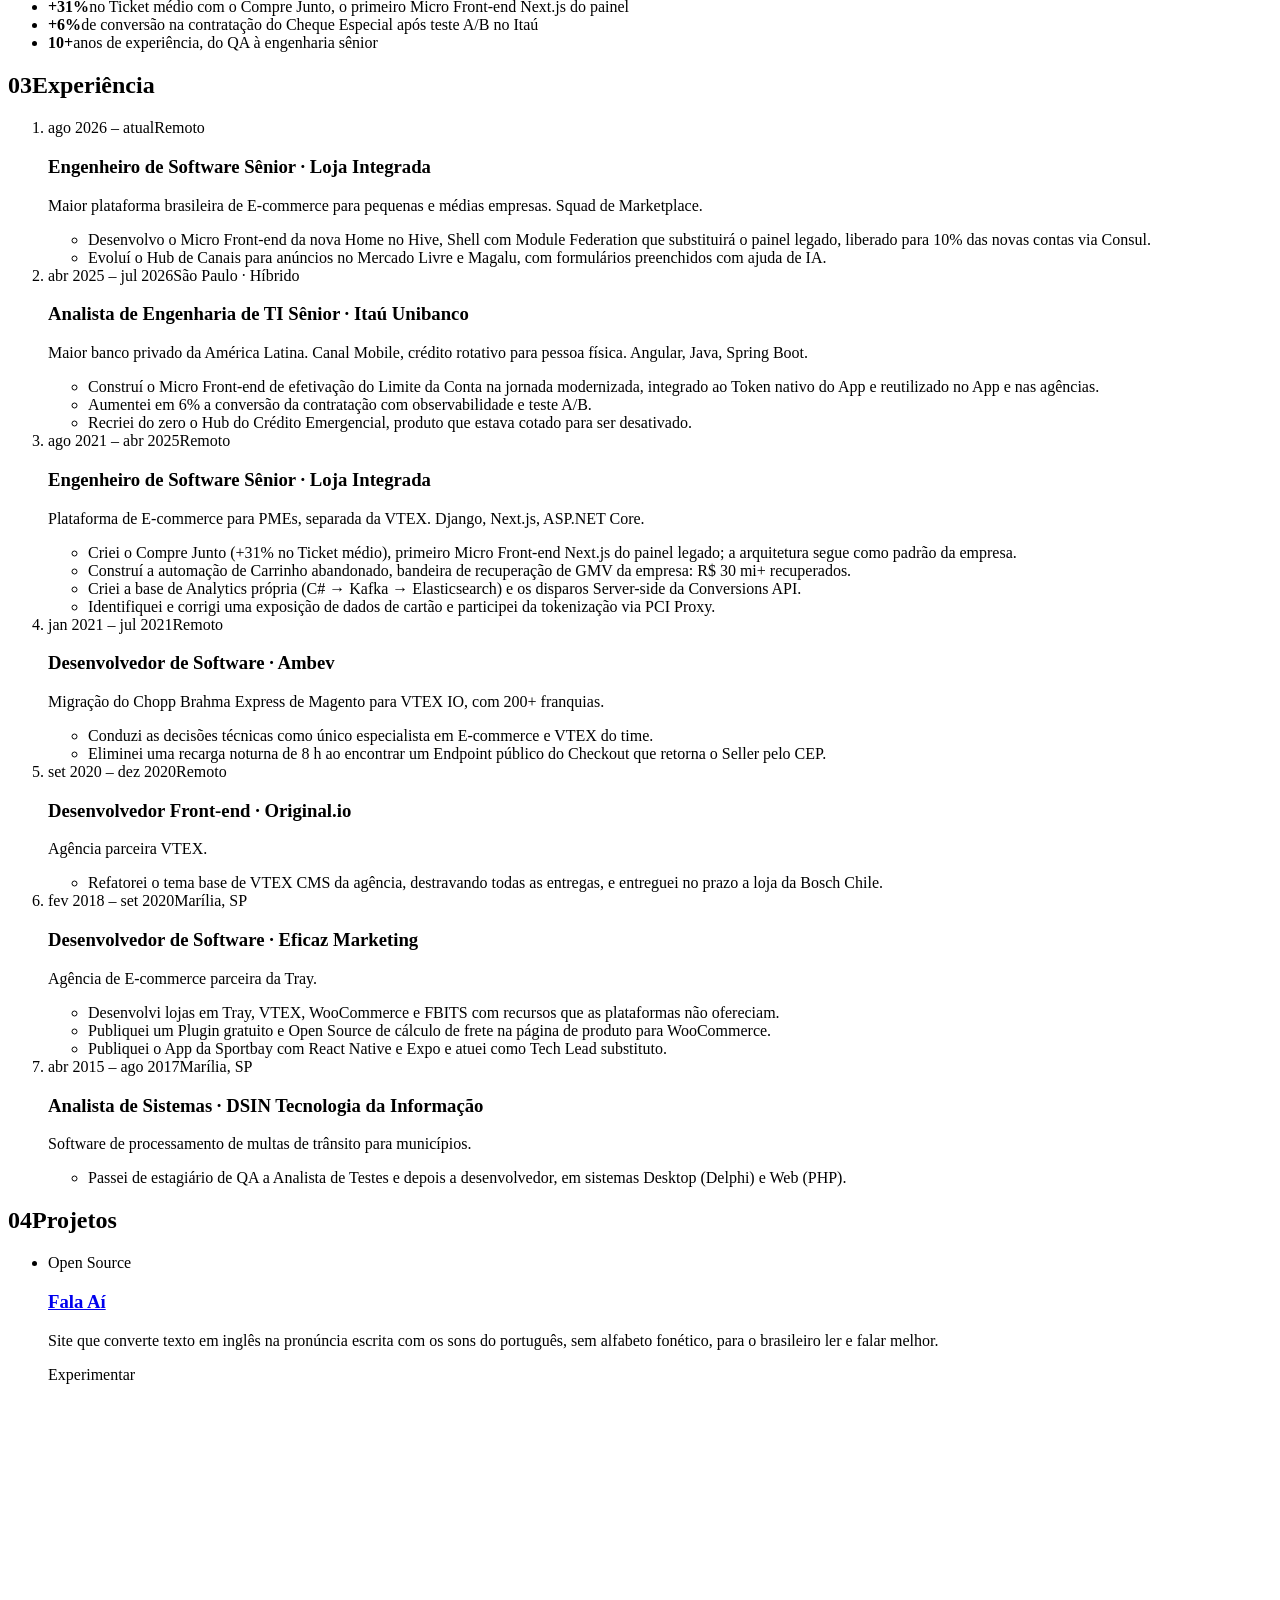
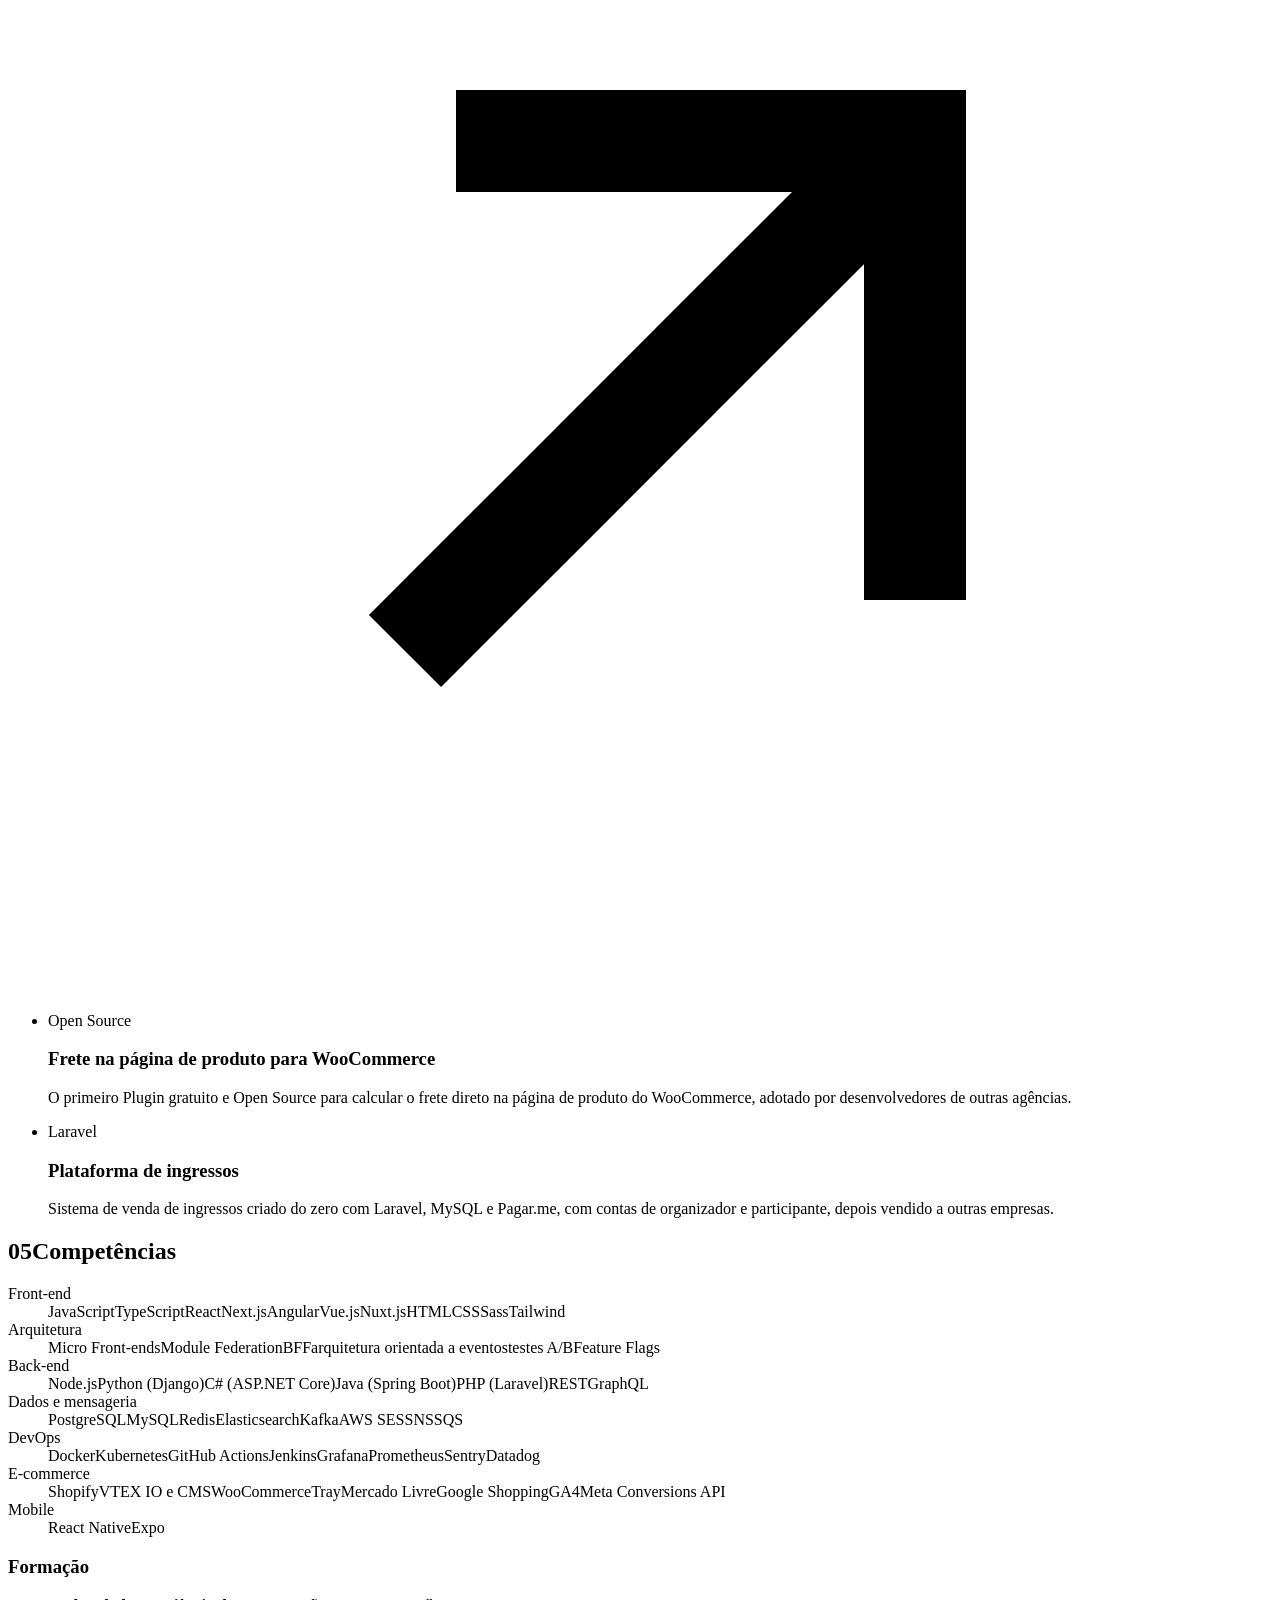
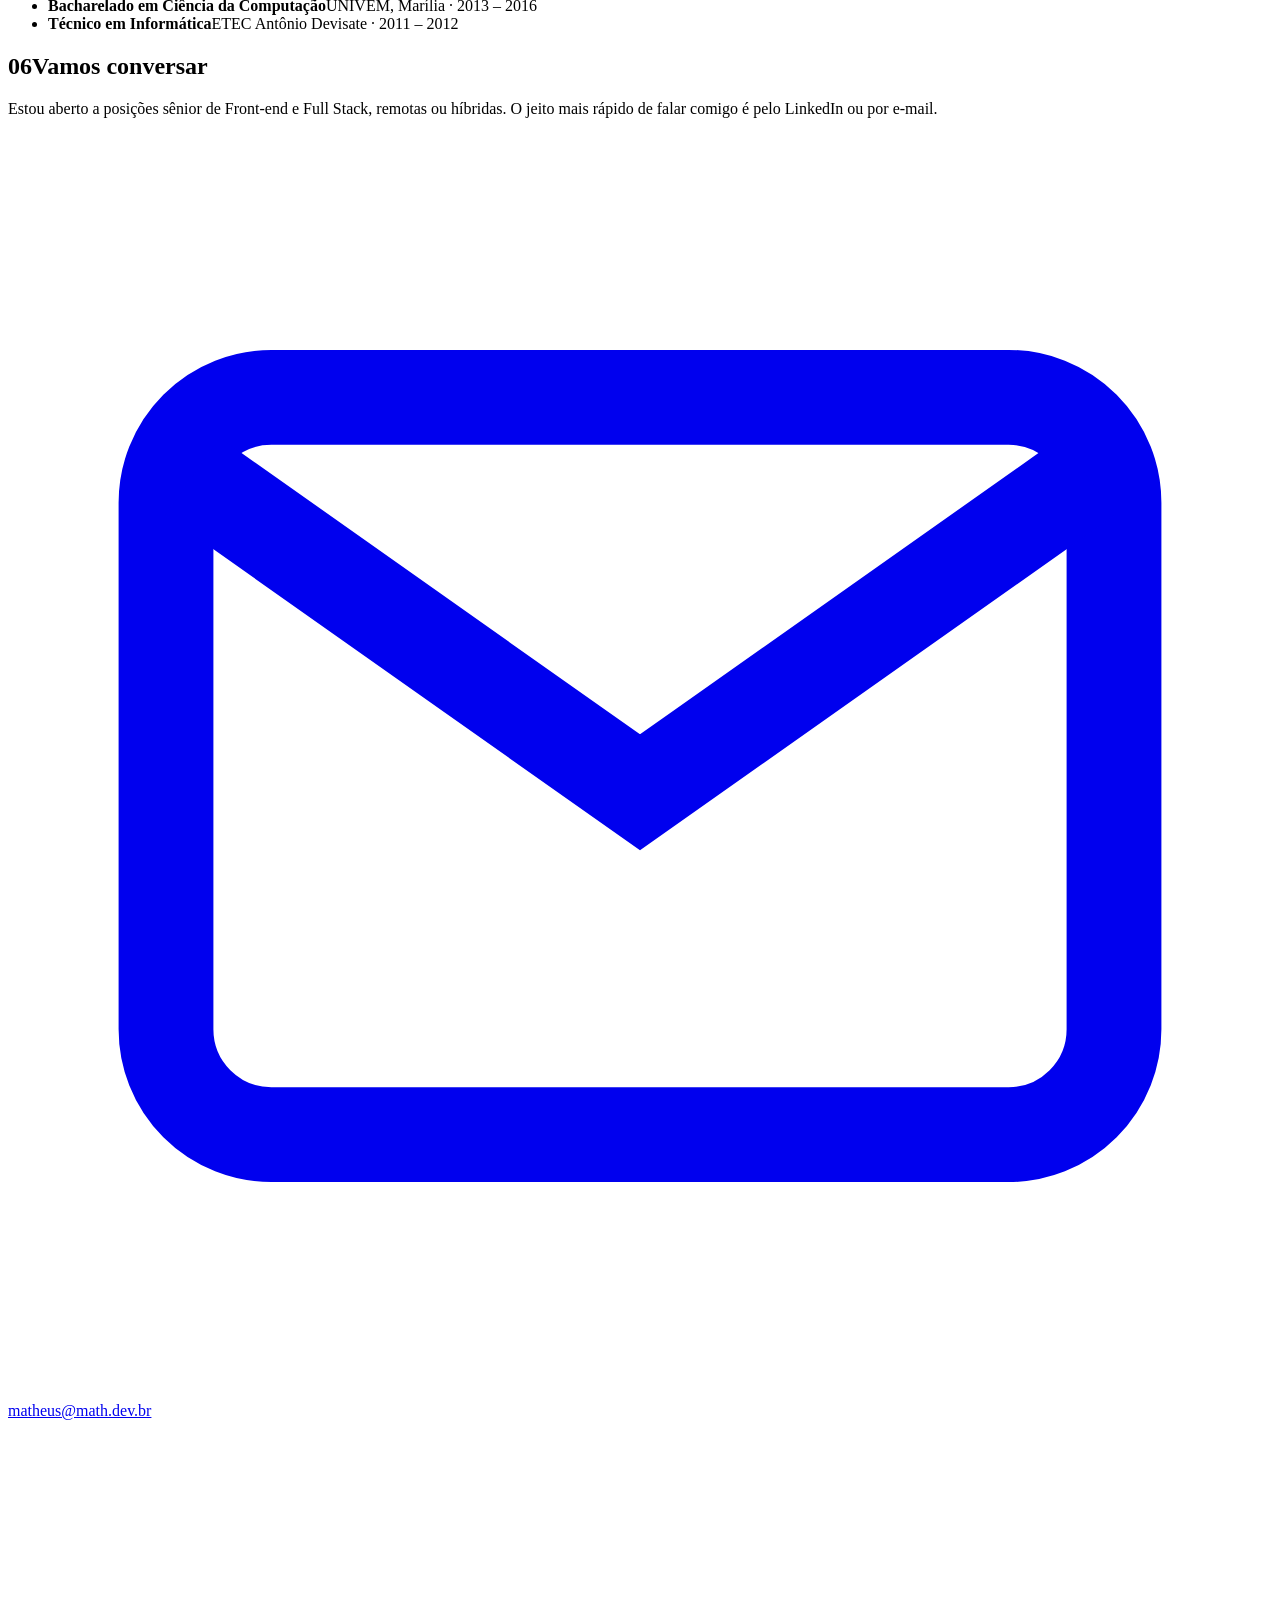
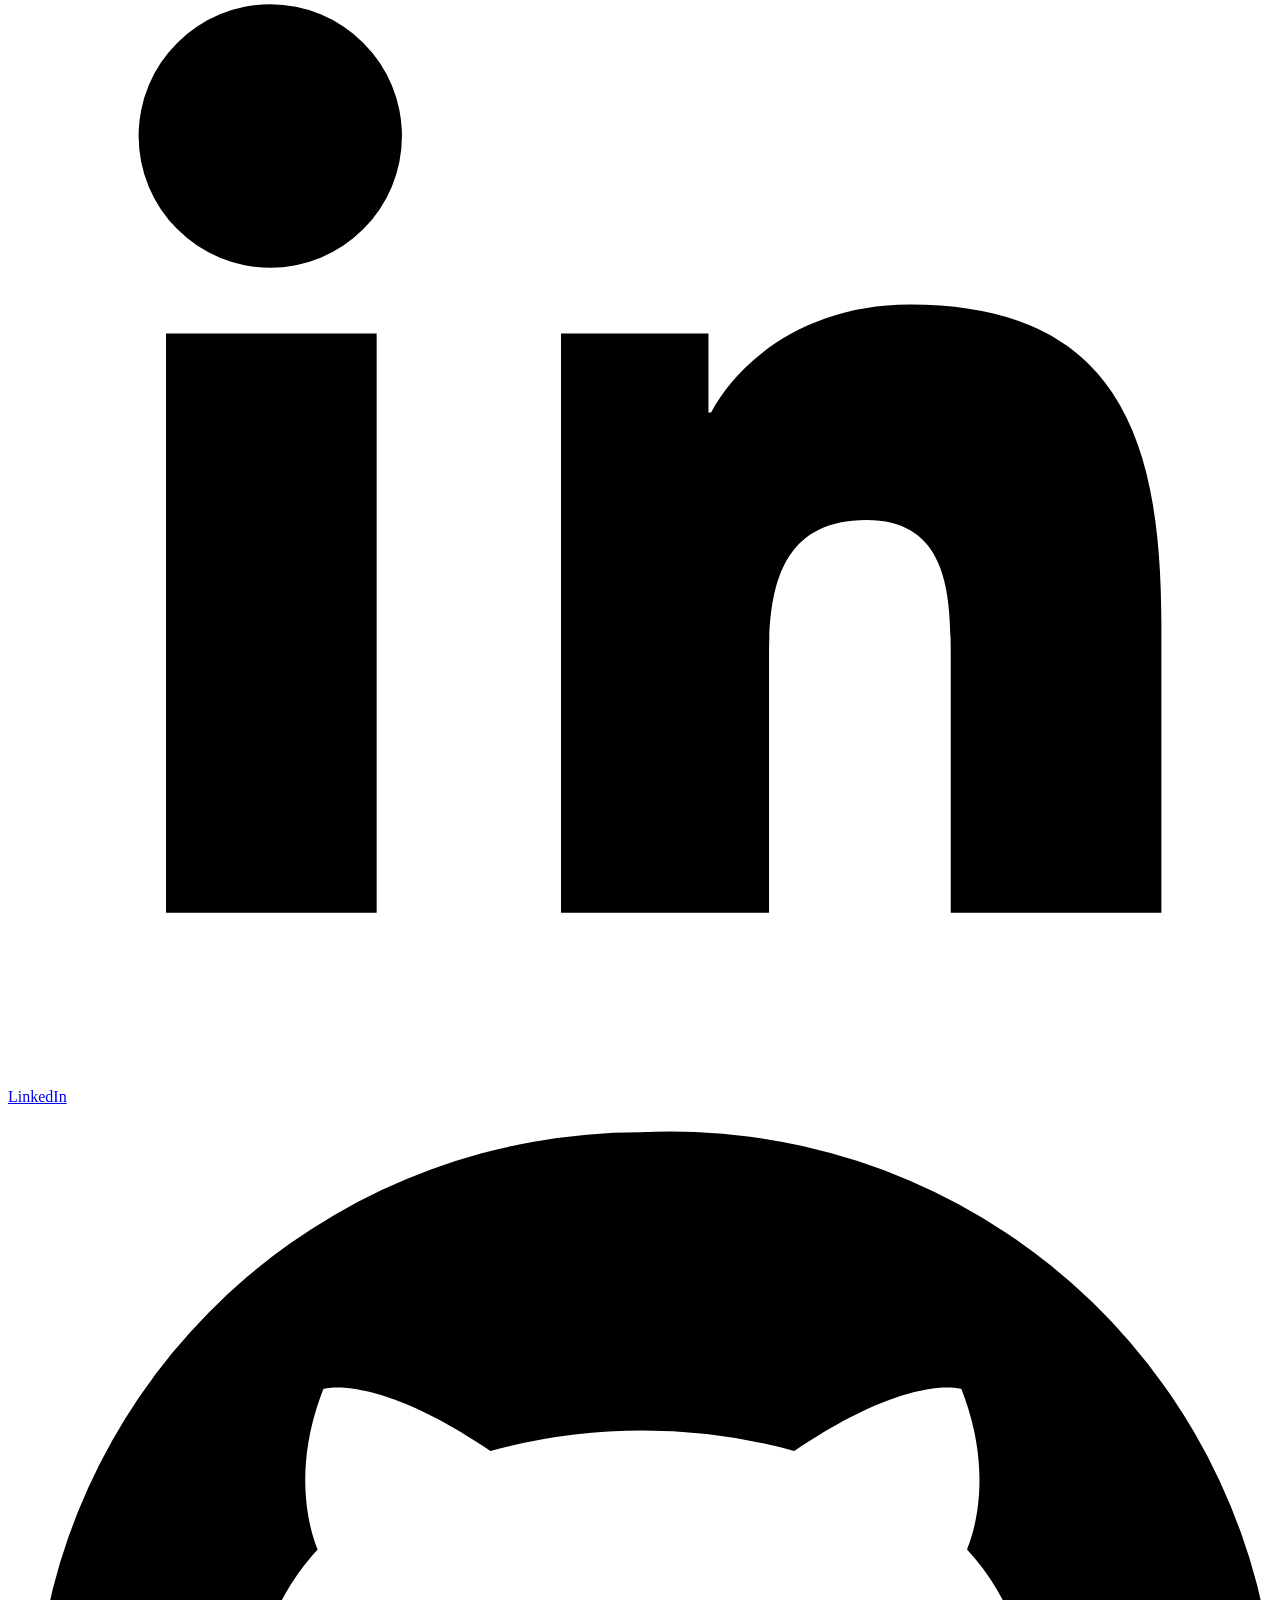
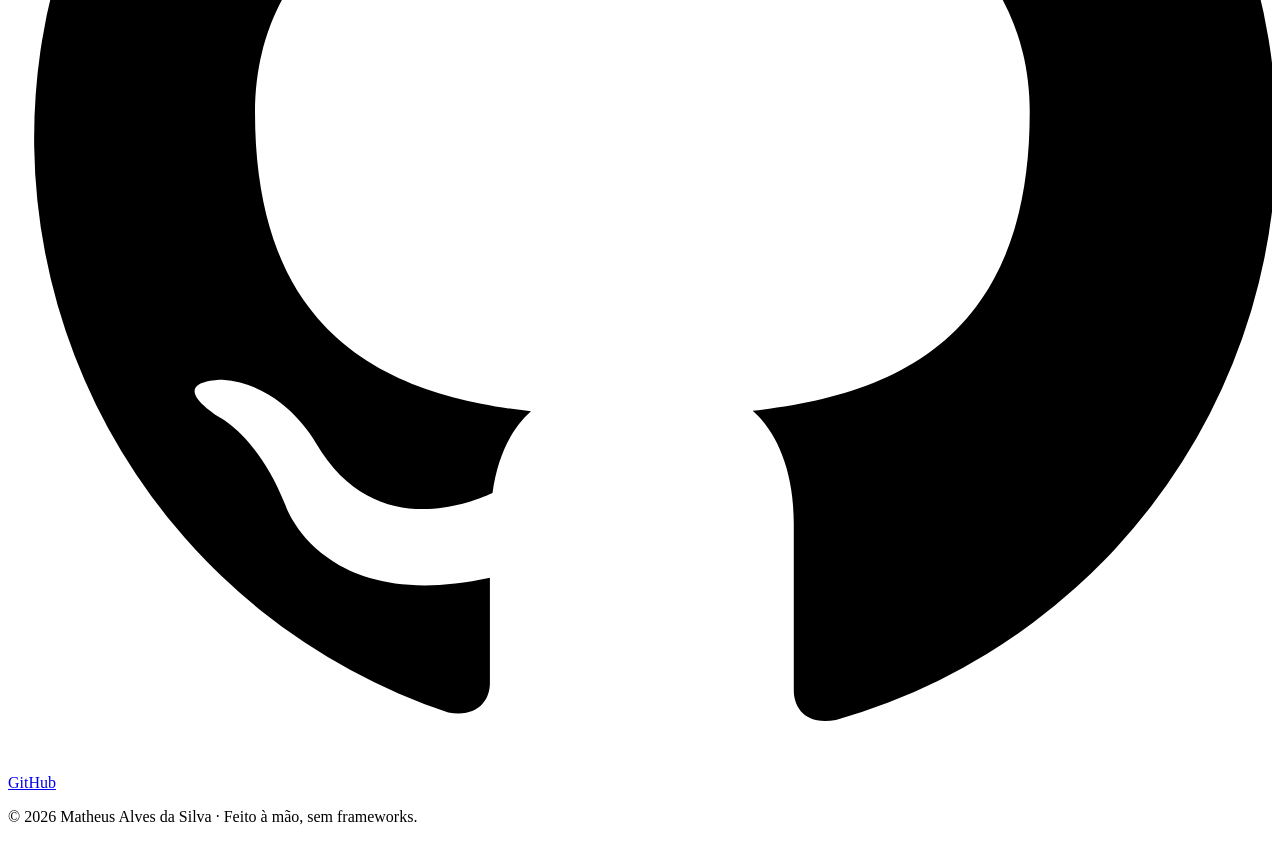
==== commit b70142cc: "Add the Fala Aí project" ====
--- a/docs/pt/index.html
+++ b/docs/pt/index.html
@@ -115,6 +115,11 @@
     <h2 id="projects-title"><span class="mono">04</span>Projetos</h2>
     <ul class="cards"><li class="card">
         <span class="card__tag mono">Open Source</span>
+        <h3><a href="https://math.dev.br/fala-ai/">Fala Aí</a></h3>
+        <p>Site que converte texto em inglês na pronúncia escrita com os sons do português, sem alfabeto fonético, para o brasileiro ler e falar melhor.</p>
+        <span class="card__link" aria-hidden="true">Experimentar <svg viewBox="0 0 24 24" aria-hidden="true" fill="none" stroke="currentColor" stroke-width="2"><path d="M7 17 17 7M8 7h9v9"/></svg></span>
+      </li><li class="card">
+        <span class="card__tag mono">Open Source</span>
         <h3>Frete na página de produto para WooCommerce</h3>
         <p>O primeiro Plugin gratuito e Open Source para calcular o frete direto na página de produto do WooCommerce, adotado por desenvolvedores de outras agências.</p>
         
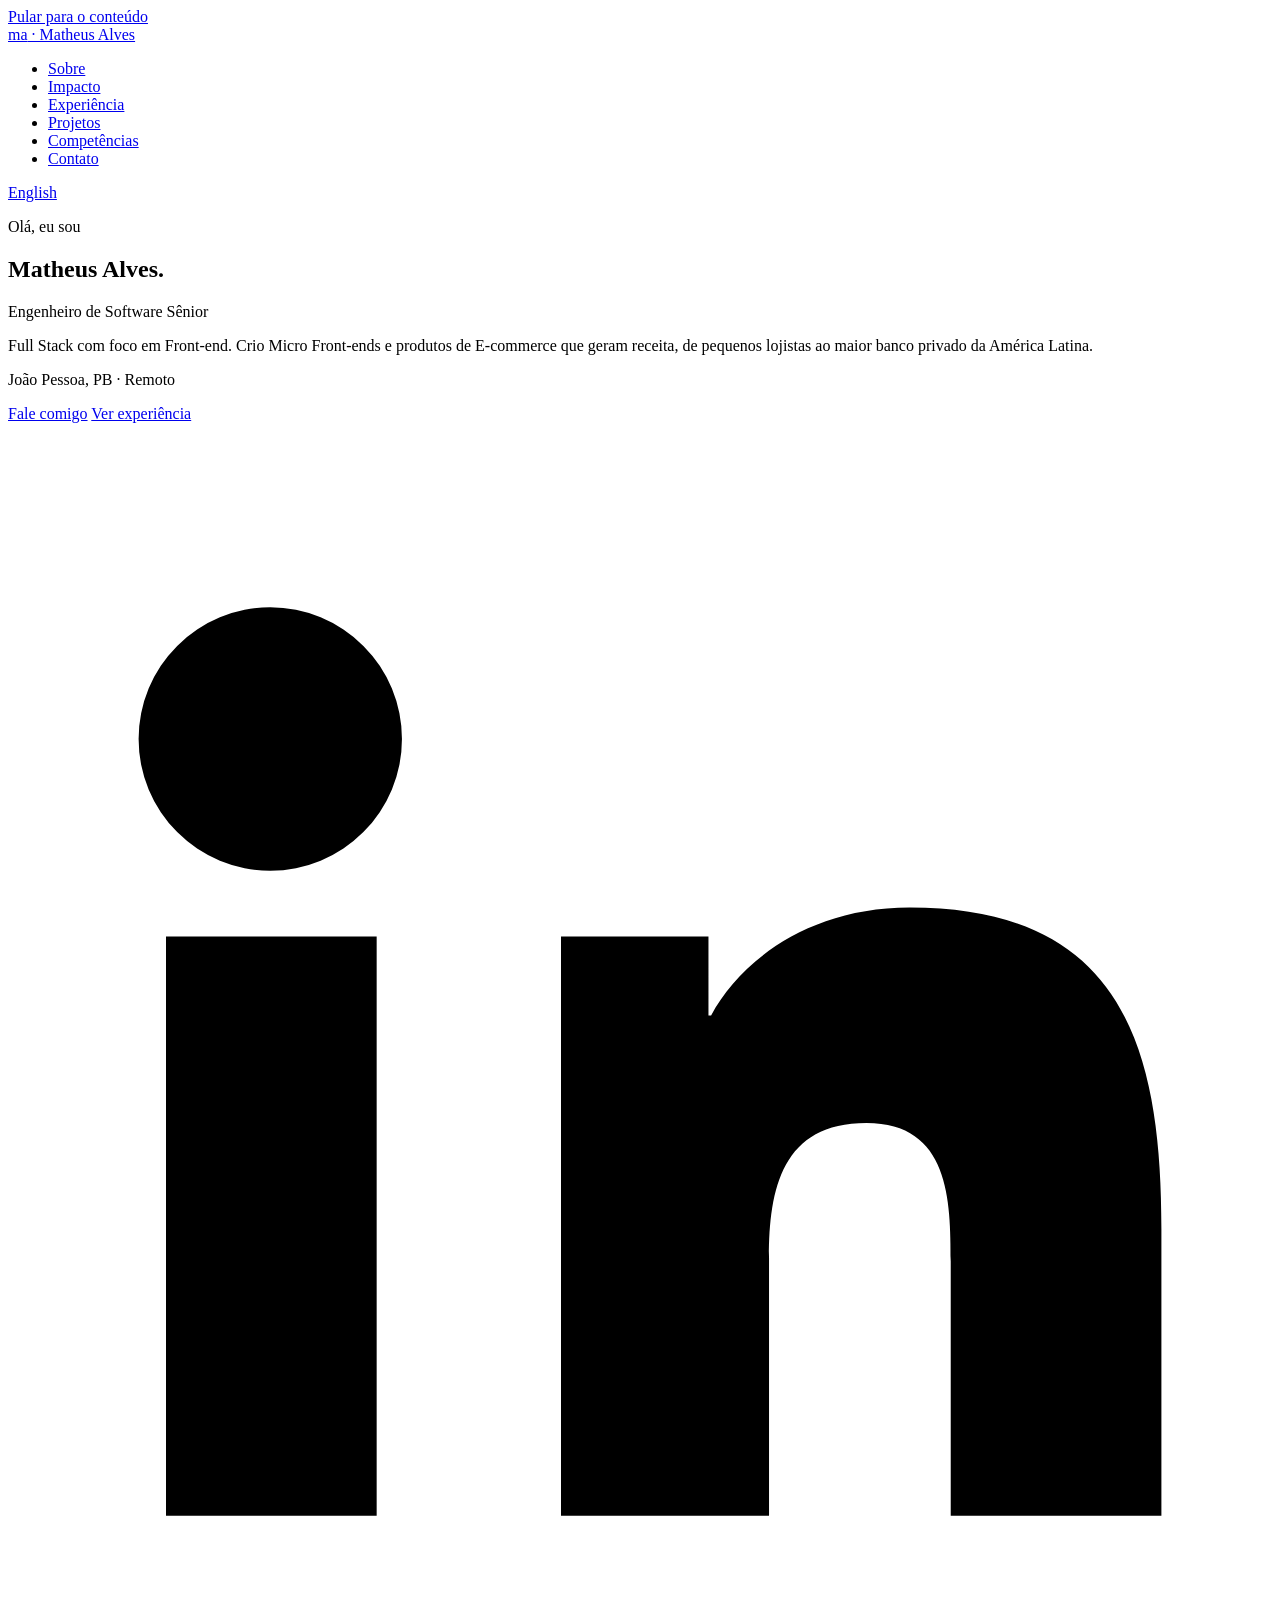
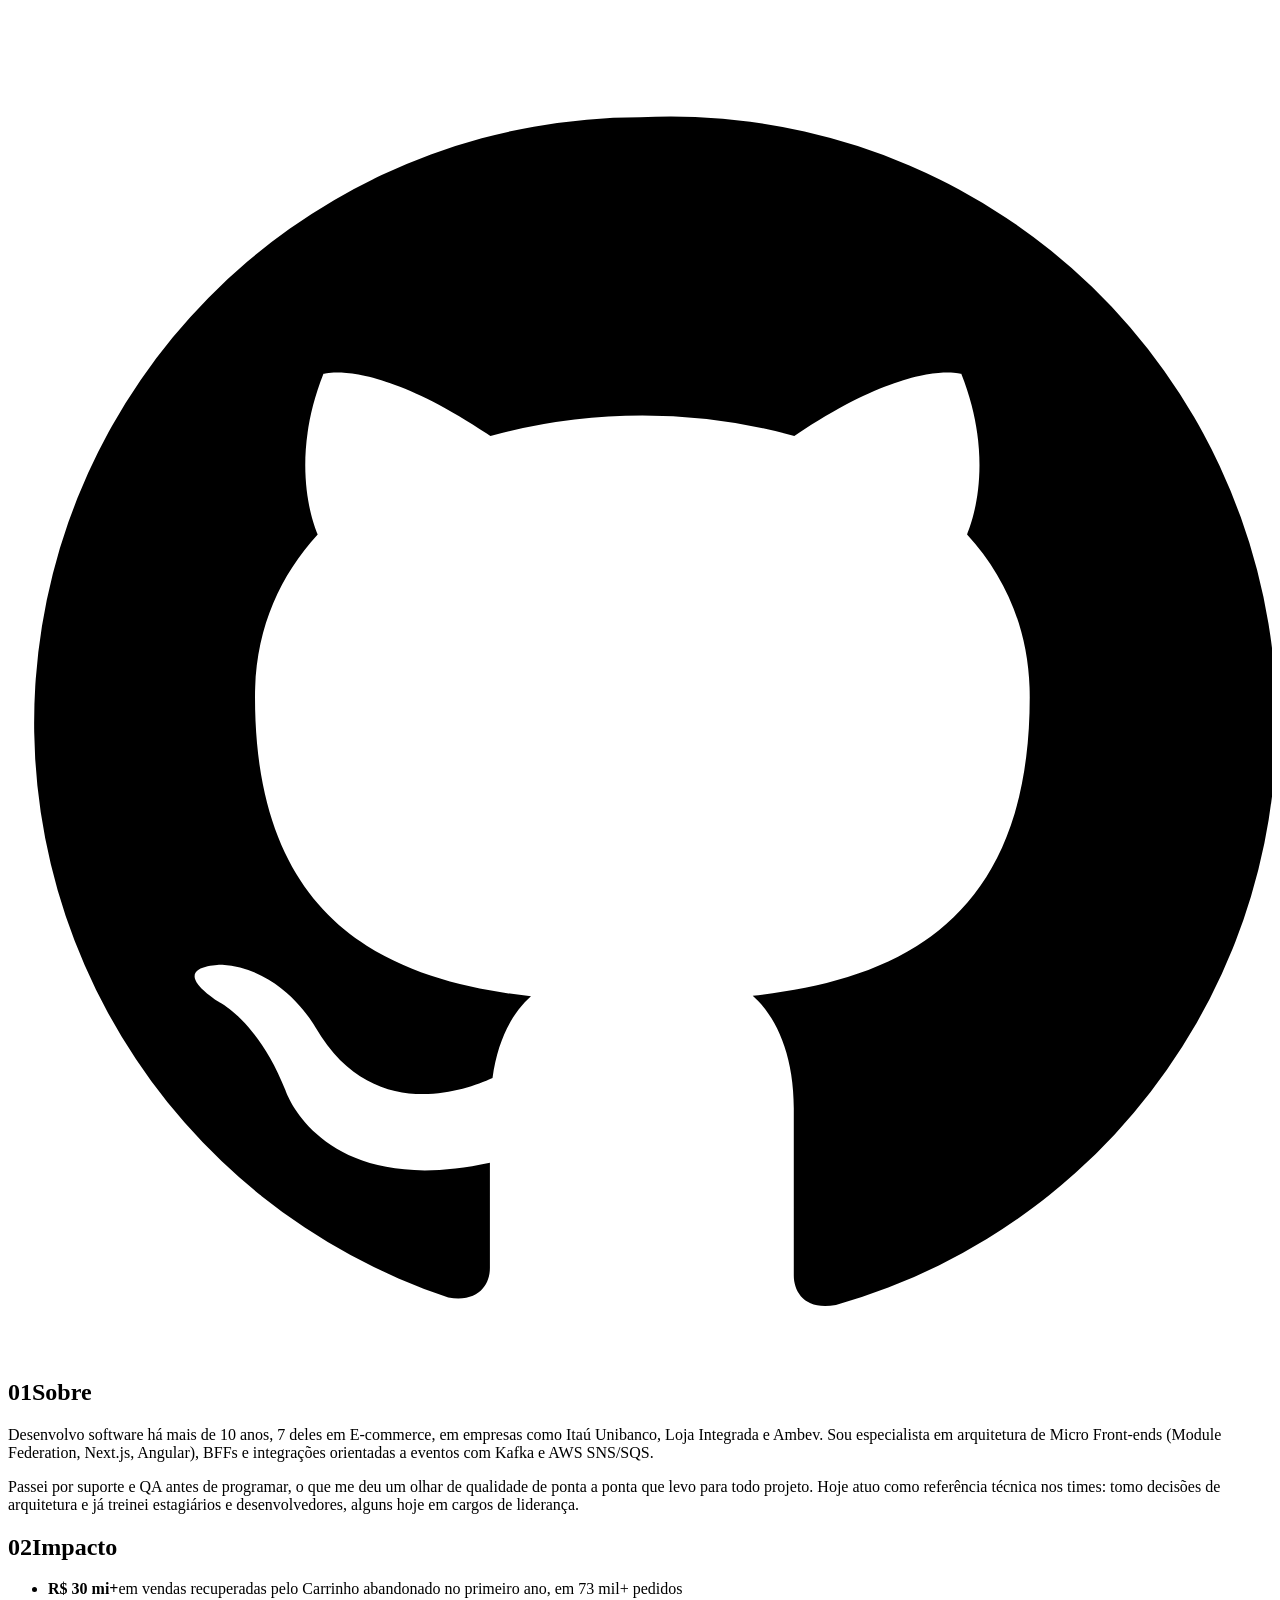
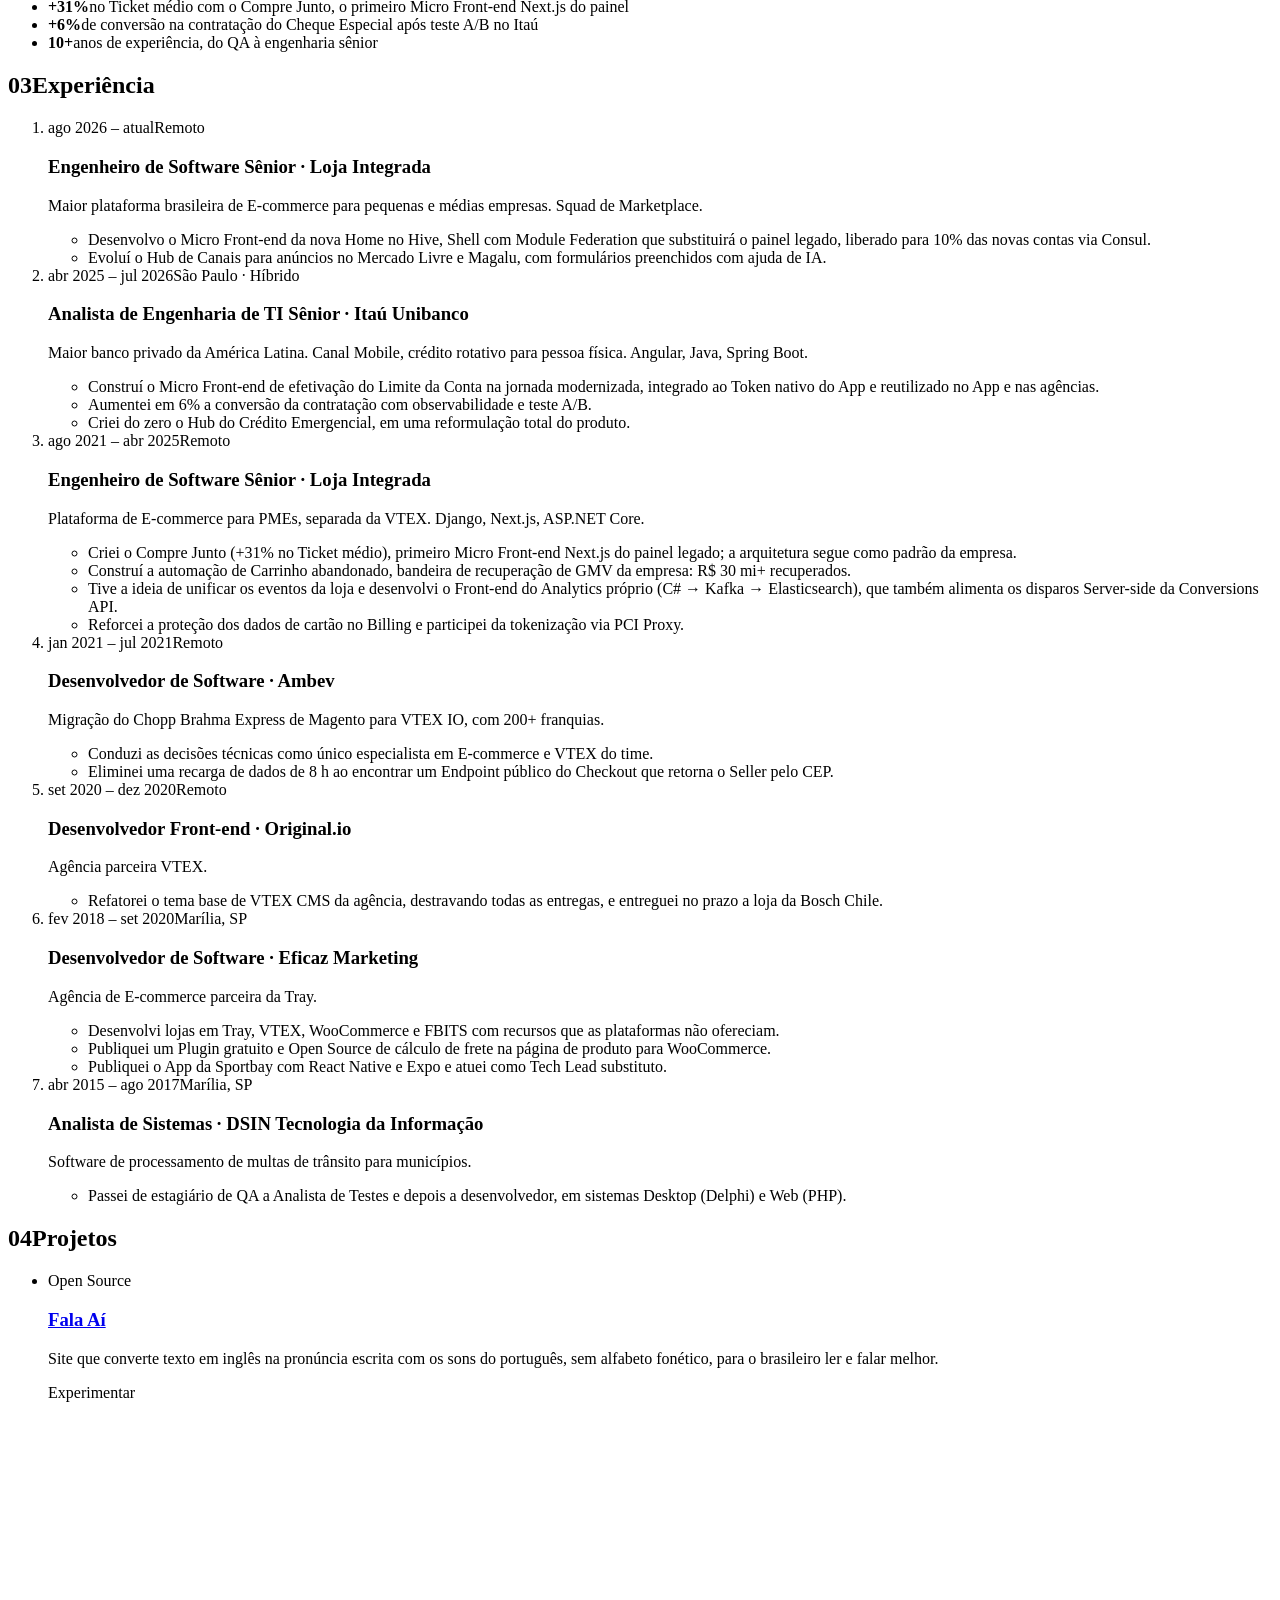
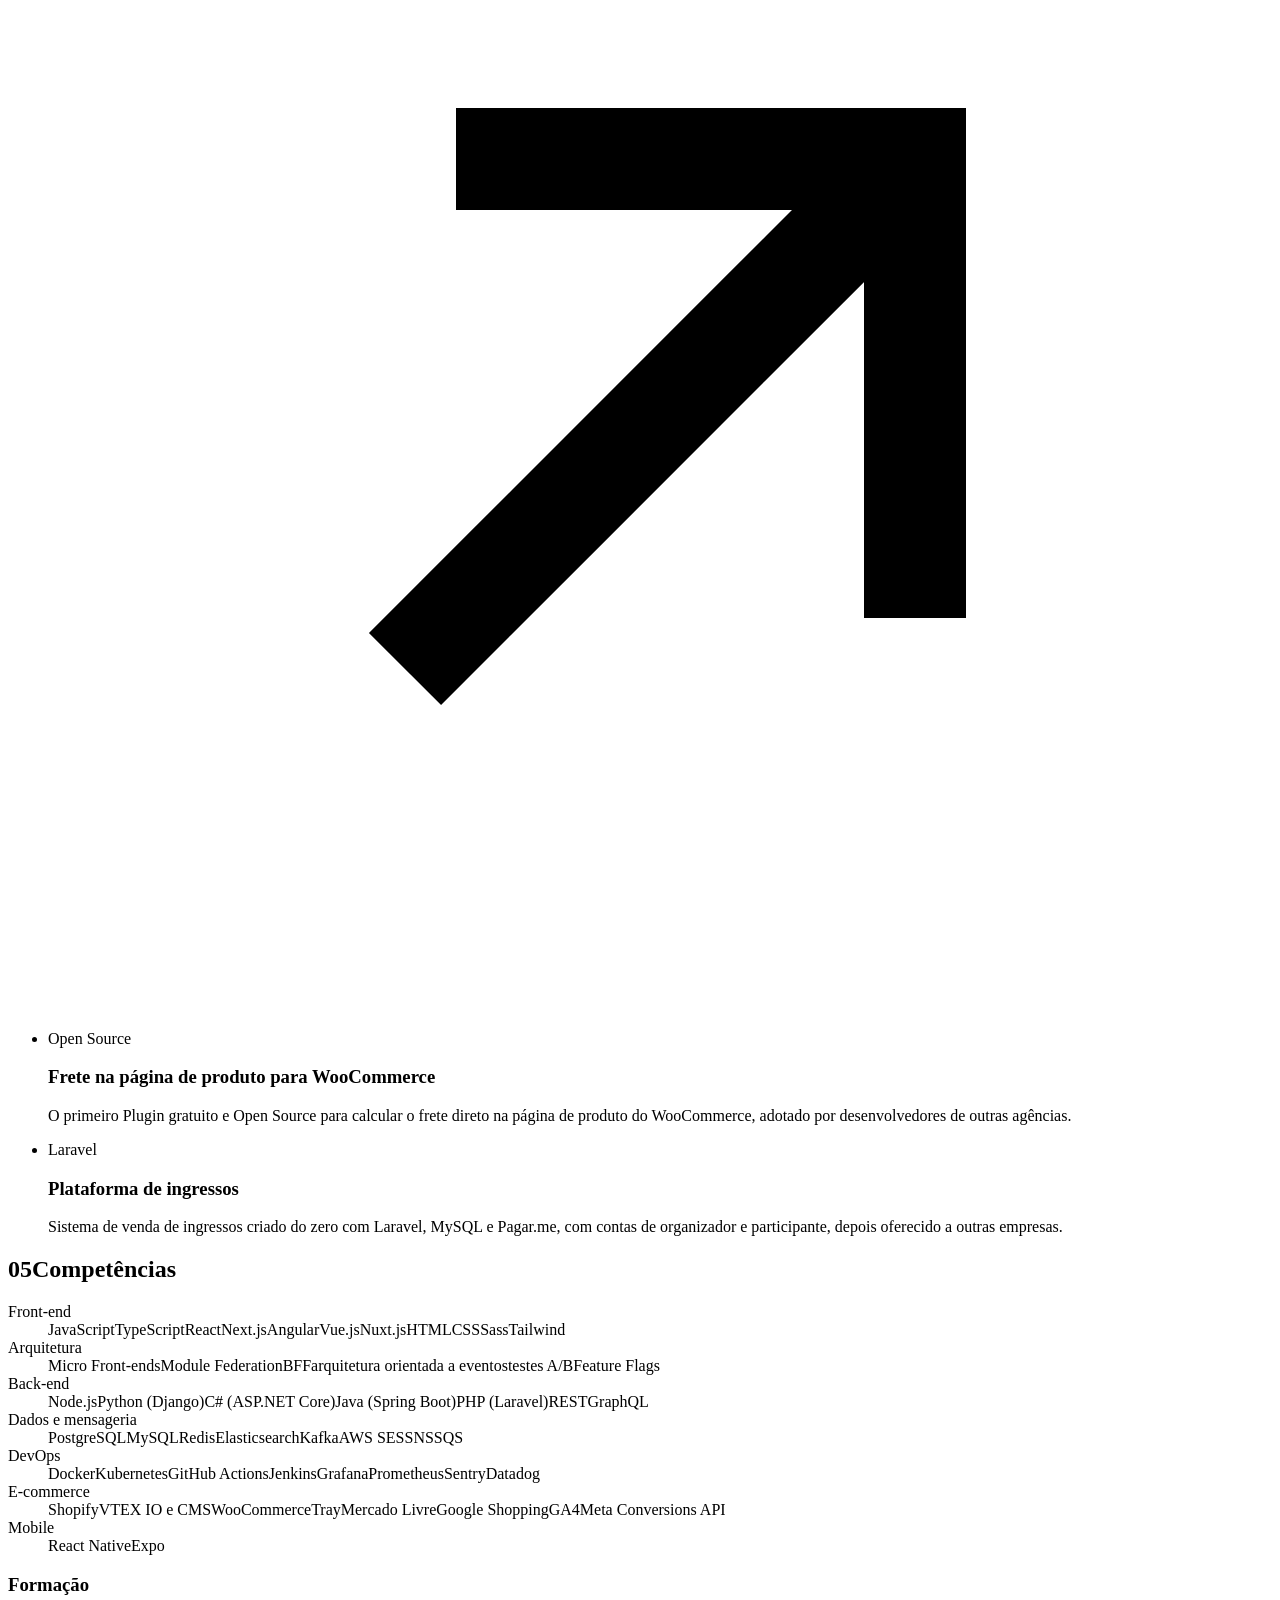
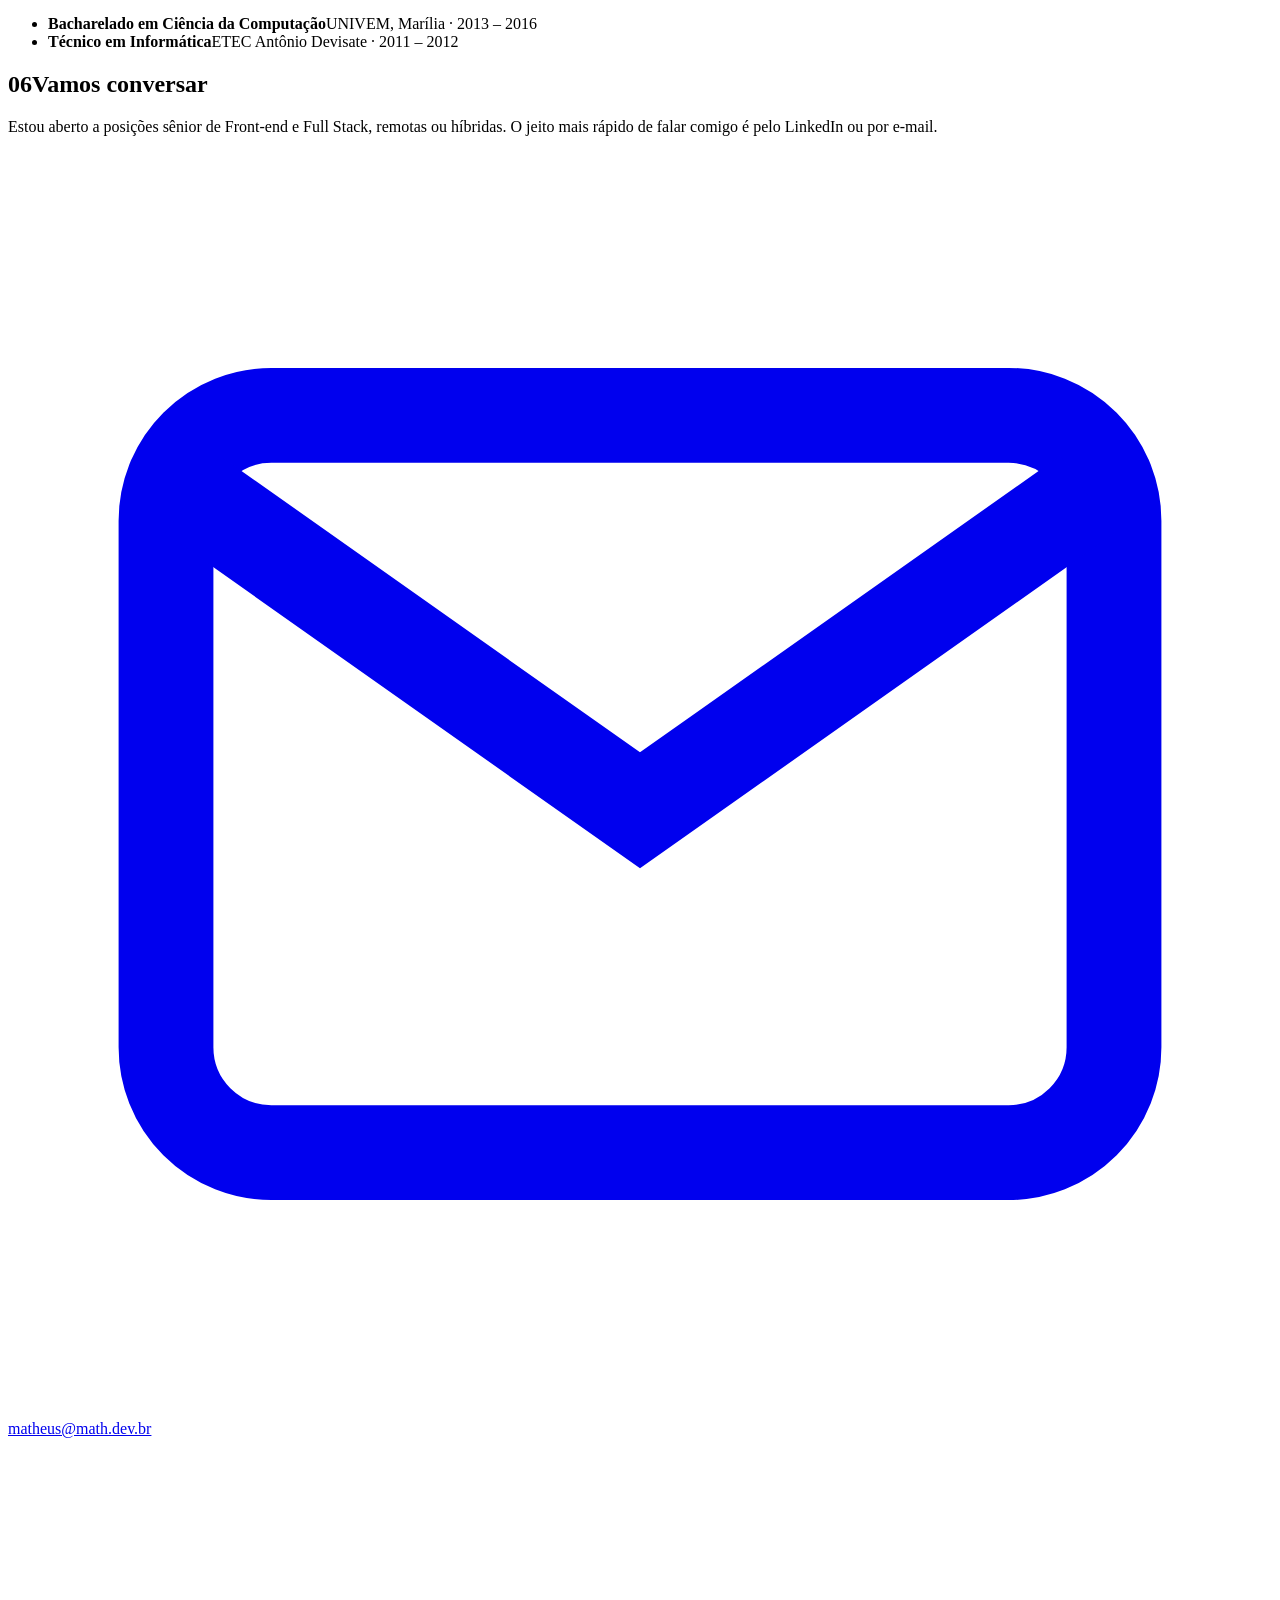
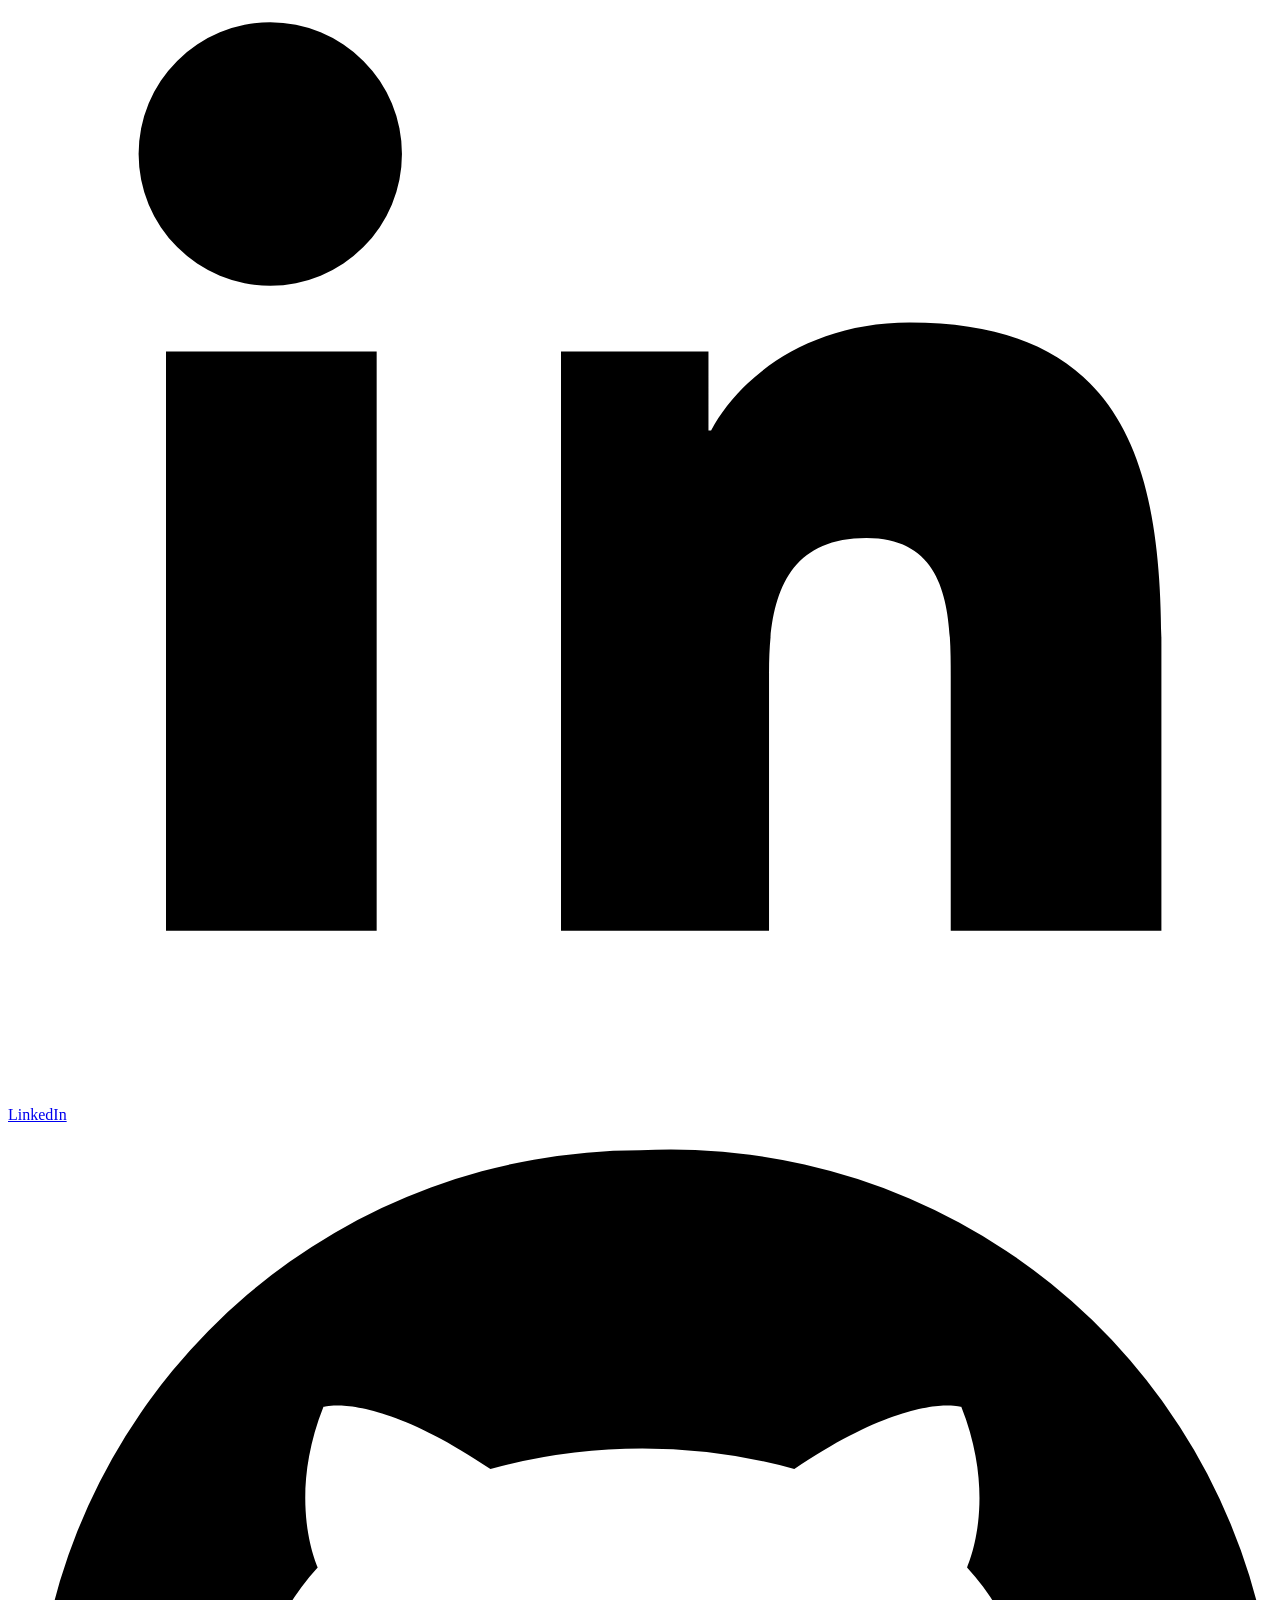
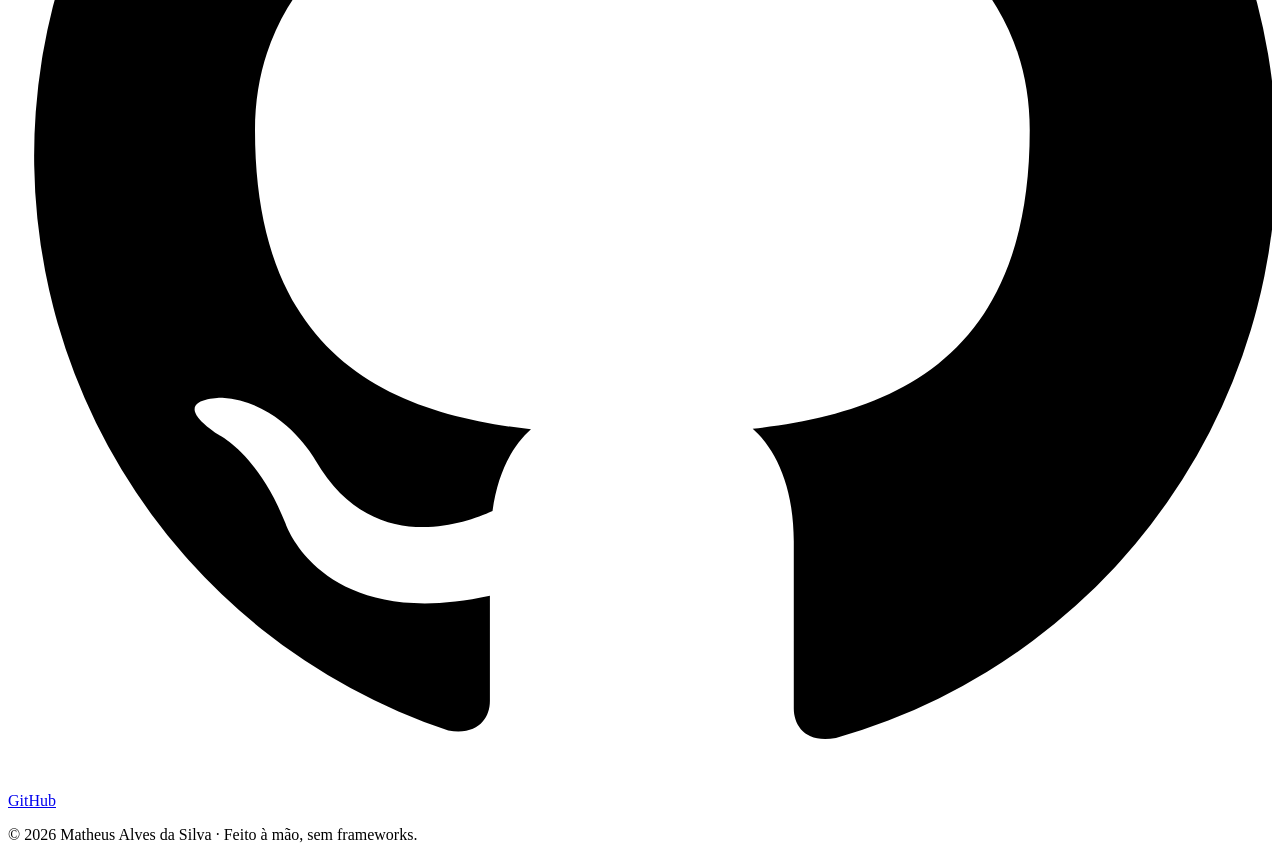
==== commit e356cde1: "Rebuild the Portuguese page with the revised copy Claude-Session: https://claude.ai/code/session_01B" ====
--- a/docs/pt/index.html
+++ b/docs/pt/index.html
@@ -49,12 +49,12 @@
 
   <section id="about" class="section wrap" aria-labelledby="about-title">
     <h2 id="about-title"><span class="mono">01</span>Sobre</h2>
-    <div class="prose"><p>Desenvolvo software há mais de 10 anos, 7 deles em E-commerce, em empresas como Itaú Unibanco, Loja Integrada e Ambev. Sou especialista em arquitetura de Micro Front-ends (Module Federation, Next.js, Angular), BFFs e integrações orientadas a eventos com Kafka e AWS SNS/SQS.</p><p>Comecei a carreira em QA, o que me deu um olhar de qualidade de ponta a ponta que levo para todo projeto. Hoje atuo como referência técnica nos times: tomo decisões de arquitetura e já treinei estagiários e desenvolvedores, alguns hoje em cargos de liderança.</p></div>
+    <div class="prose"><p>Desenvolvo software há mais de 10 anos, 7 deles em E-commerce, em empresas como Itaú Unibanco, Loja Integrada e Ambev. Sou especialista em arquitetura de Micro Front-ends (Module Federation, Next.js, Angular), BFFs e integrações orientadas a eventos com Kafka e AWS SNS/SQS.</p><p>Passei por suporte e QA antes de programar, o que me deu um olhar de qualidade de ponta a ponta que levo para todo projeto. Hoje atuo como referência técnica nos times: tomo decisões de arquitetura e já treinei estagiários e desenvolvedores, alguns hoje em cargos de liderança.</p></div>
   </section>
 
   <section id="impact" class="section wrap" aria-labelledby="impact-title">
     <h2 id="impact-title"><span class="mono">02</span>Impacto</h2>
-    <ul class="stats"><li><strong>R$ 30 mi+</strong><span>em vendas recuperadas pelo Carrinho abandonado, em 73 mil+ pedidos</span></li><li><strong>+31%</strong><span>no Ticket médio com o Compre Junto, o primeiro Micro Front-end Next.js do painel</span></li><li><strong>+6%</strong><span>de conversão na contratação do Cheque Especial após teste A/B no Itaú</span></li><li><strong>10+</strong><span>anos de experiência, do QA à engenharia sênior</span></li></ul>
+    <ul class="stats"><li><strong>R$ 30 mi+</strong><span>em vendas recuperadas pelo Carrinho abandonado no primeiro ano, em 73 mil+ pedidos</span></li><li><strong>+31%</strong><span>no Ticket médio com o Compre Junto, o primeiro Micro Front-end Next.js do painel</span></li><li><strong>+6%</strong><span>de conversão na contratação do Cheque Especial após teste A/B no Itaú</span></li><li><strong>10+</strong><span>anos de experiência, do QA à engenharia sênior</span></li></ul>
   </section>
 
   <section id="experience" class="section wrap" aria-labelledby="experience-title">
@@ -71,21 +71,21 @@
         <div class="job__body">
           <h3>Analista de Engenharia de TI Sênior <span class="job__company">· Itaú Unibanco</span></h3>
           <p class="job__context">Maior banco privado da América Latina. Canal Mobile, crédito rotativo para pessoa física. Angular, Java, Spring Boot.</p>
-          <ul><li>Construí o Micro Front-end de efetivação do Limite da Conta na jornada modernizada, integrado ao Token nativo do App e reutilizado no App e nas agências.</li><li>Aumentei em 6% a conversão da contratação com observabilidade e teste A/B.</li><li>Recriei do zero o Hub do Crédito Emergencial, produto que estava cotado para ser desativado.</li></ul>
+          <ul><li>Construí o Micro Front-end de efetivação do Limite da Conta na jornada modernizada, integrado ao Token nativo do App e reutilizado no App e nas agências.</li><li>Aumentei em 6% a conversão da contratação com observabilidade e teste A/B.</li><li>Criei do zero o Hub do Crédito Emergencial, em uma reformulação total do produto.</li></ul>
         </div>
       </li><li class="job">
         <div class="job__meta"><span class="mono">ago 2021 – abr 2025</span><span>Remoto</span></div>
         <div class="job__body">
           <h3>Engenheiro de Software Sênior <span class="job__company">· Loja Integrada</span></h3>
           <p class="job__context">Plataforma de E-commerce para PMEs, separada da VTEX. Django, Next.js, ASP.NET Core.</p>
-          <ul><li>Criei o Compre Junto (+31% no Ticket médio), primeiro Micro Front-end Next.js do painel legado; a arquitetura segue como padrão da empresa.</li><li>Construí a automação de Carrinho abandonado, bandeira de recuperação de GMV da empresa: R$ 30 mi+ recuperados.</li><li>Criei a base de Analytics própria (C# → Kafka → Elasticsearch) e os disparos Server-side da Conversions API.</li><li>Identifiquei e corrigi uma exposição de dados de cartão e participei da tokenização via PCI Proxy.</li></ul>
+          <ul><li>Criei o Compre Junto (+31% no Ticket médio), primeiro Micro Front-end Next.js do painel legado; a arquitetura segue como padrão da empresa.</li><li>Construí a automação de Carrinho abandonado, bandeira de recuperação de GMV da empresa: R$ 30 mi+ recuperados.</li><li>Tive a ideia de unificar os eventos da loja e desenvolvi o Front-end do Analytics próprio (C# → Kafka → Elasticsearch), que também alimenta os disparos Server-side da Conversions API.</li><li>Reforcei a proteção dos dados de cartão no Billing e participei da tokenização via PCI Proxy.</li></ul>
         </div>
       </li><li class="job">
         <div class="job__meta"><span class="mono">jan 2021 – jul 2021</span><span>Remoto</span></div>
         <div class="job__body">
           <h3>Desenvolvedor de Software <span class="job__company">· Ambev</span></h3>
           <p class="job__context">Migração do Chopp Brahma Express de Magento para VTEX IO, com 200+ franquias.</p>
-          <ul><li>Conduzi as decisões técnicas como único especialista em E-commerce e VTEX do time.</li><li>Eliminei uma recarga noturna de 8 h ao encontrar um Endpoint público do Checkout que retorna o Seller pelo CEP.</li></ul>
+          <ul><li>Conduzi as decisões técnicas como único especialista em E-commerce e VTEX do time.</li><li>Eliminei uma recarga de dados de 8 h ao encontrar um Endpoint público do Checkout que retorna o Seller pelo CEP.</li></ul>
         </div>
       </li><li class="job">
         <div class="job__meta"><span class="mono">set 2020 – dez 2020</span><span>Remoto</span></div>
@@ -126,7 +126,7 @@
       </li><li class="card">
         <span class="card__tag mono">Laravel</span>
         <h3>Plataforma de ingressos</h3>
-        <p>Sistema de venda de ingressos criado do zero com Laravel, MySQL e Pagar.me, com contas de organizador e participante, depois vendido a outras empresas.</p>
+        <p>Sistema de venda de ingressos criado do zero com Laravel, MySQL e Pagar.me, com contas de organizador e participante, depois oferecido a outras empresas.</p>
         
       </li></ul>
   </section>
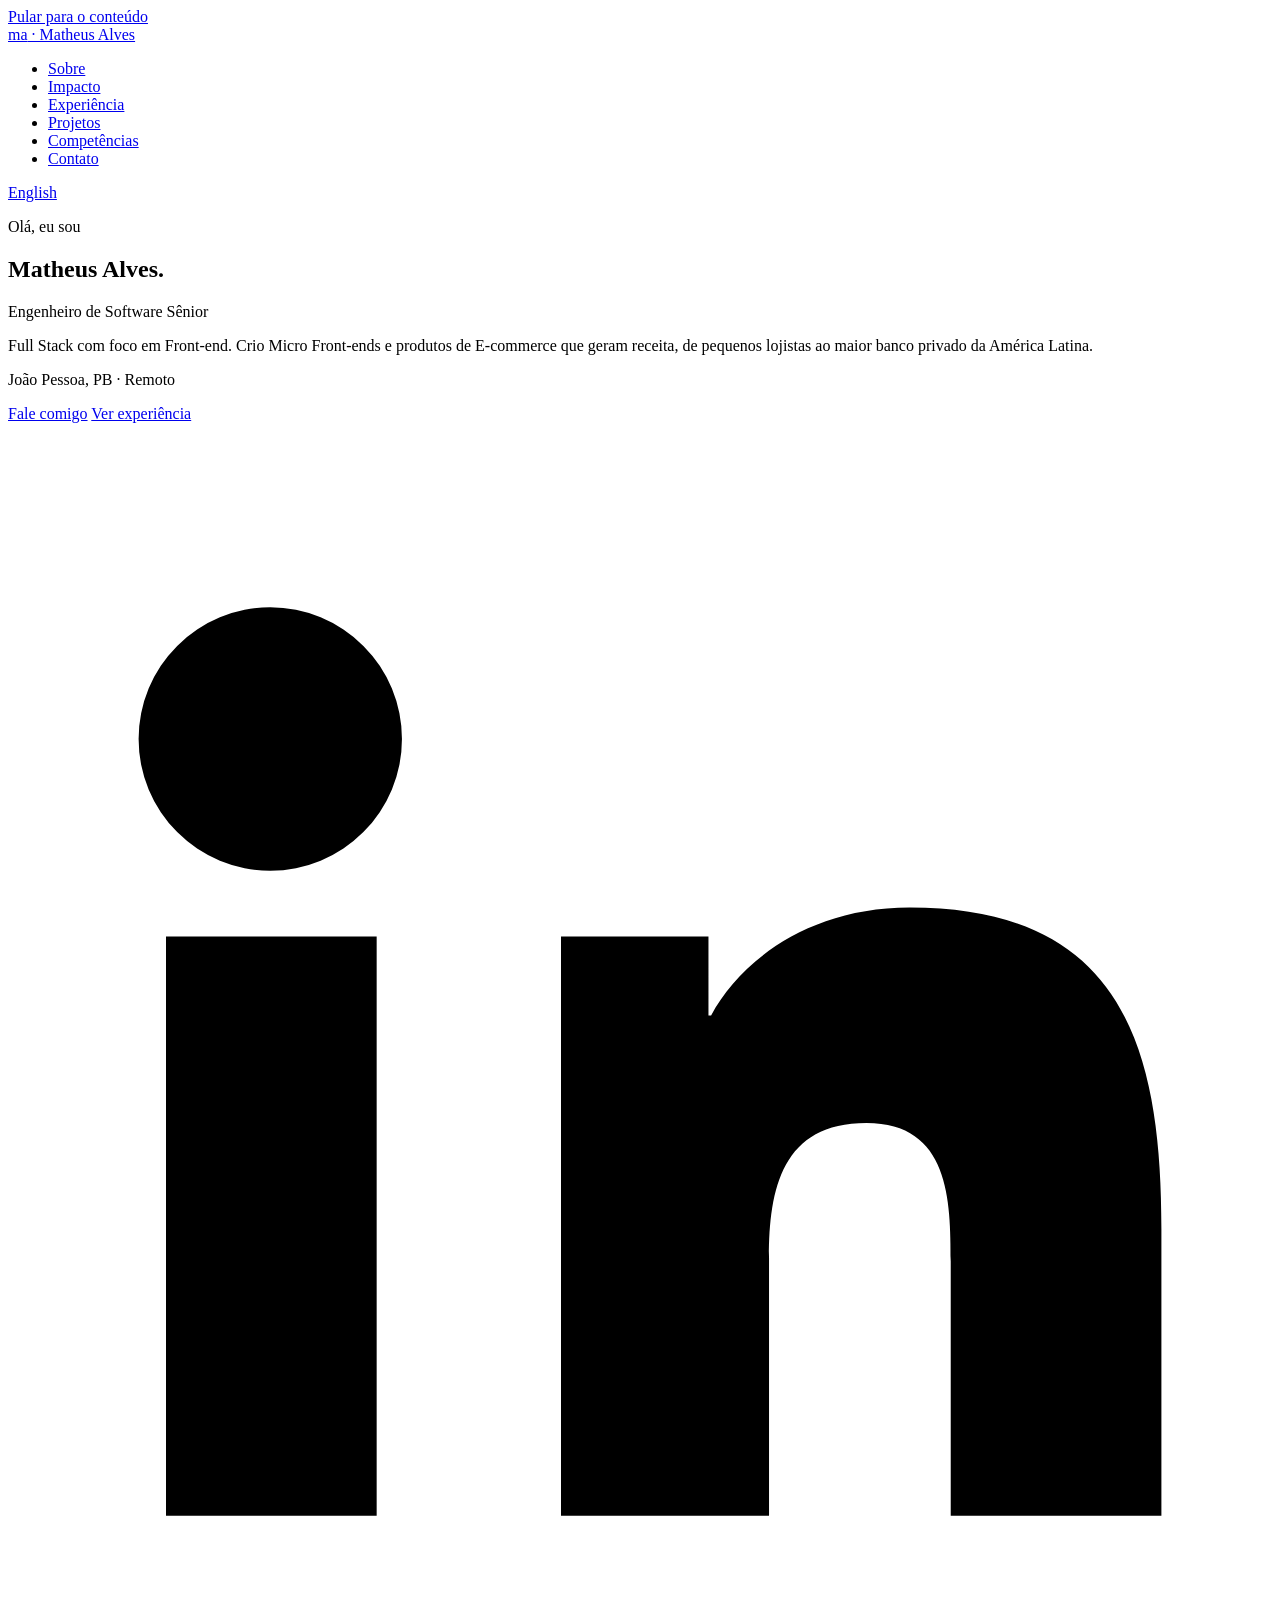
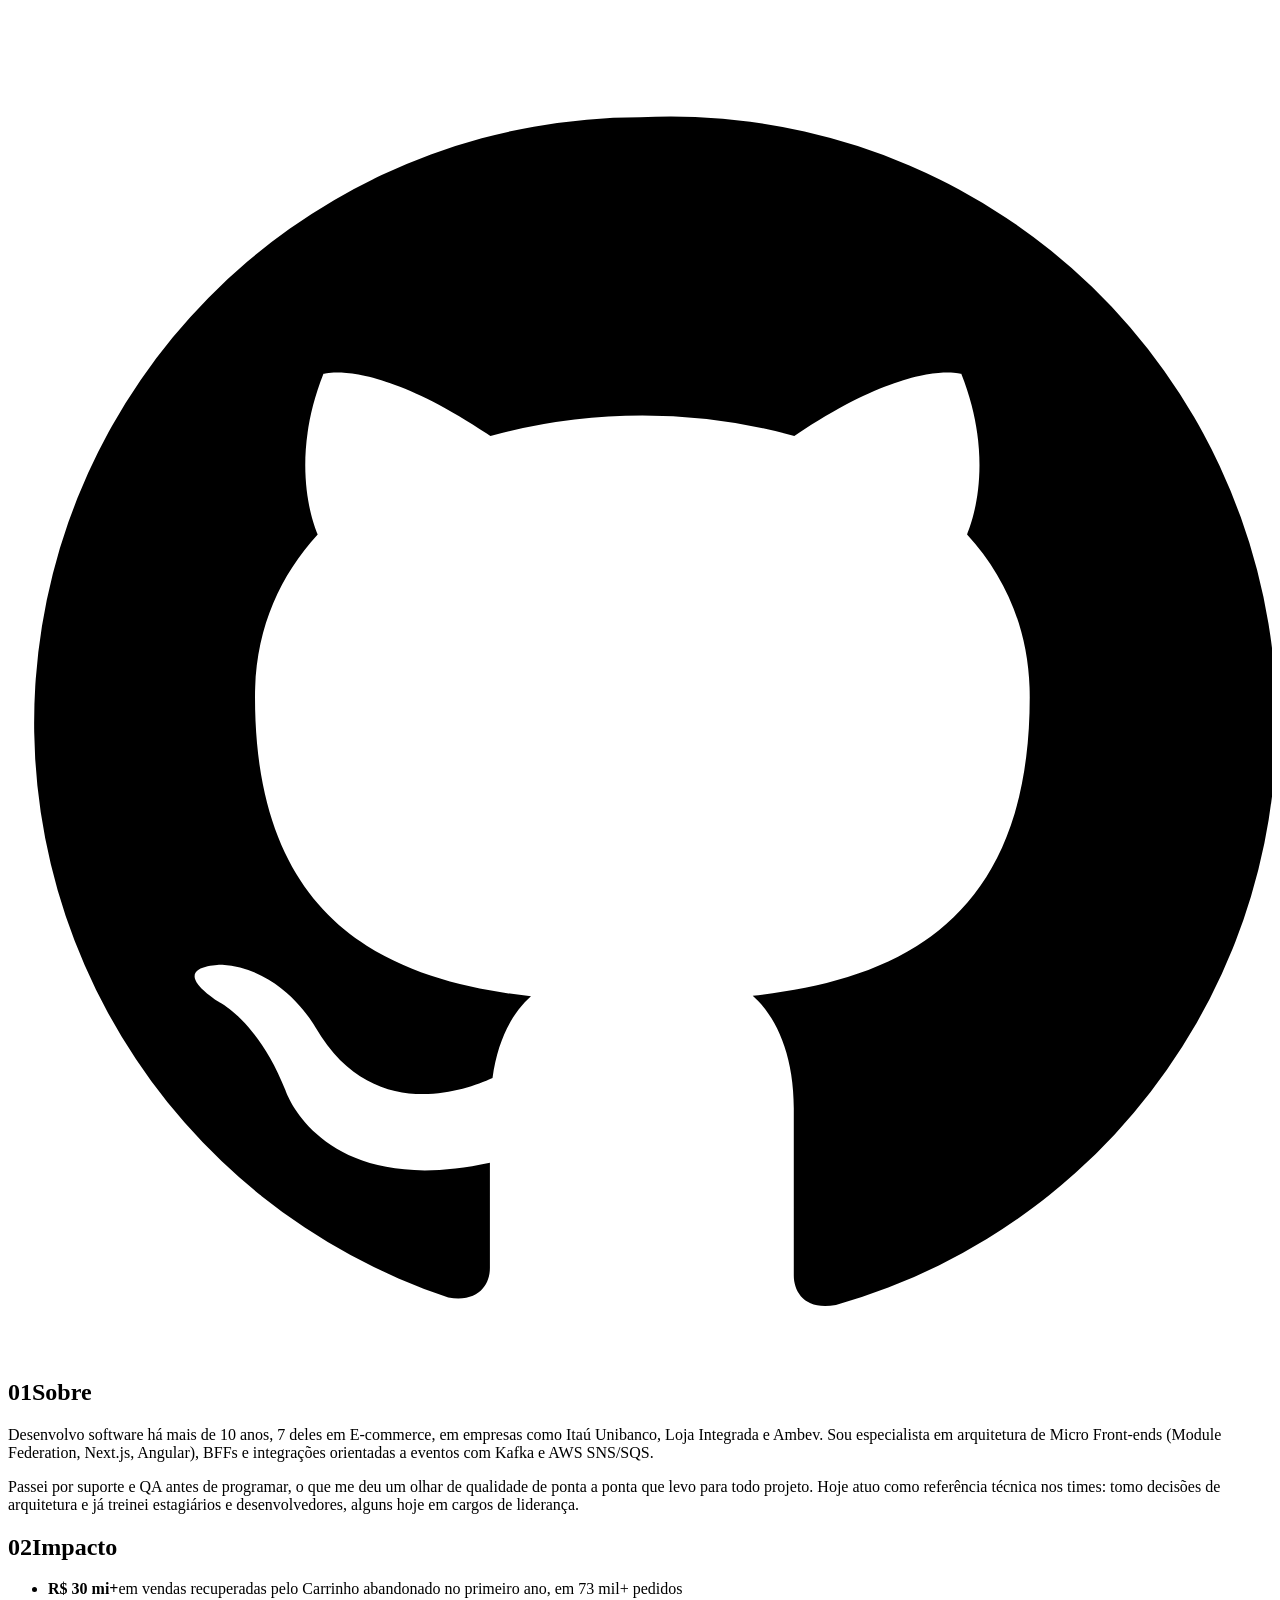
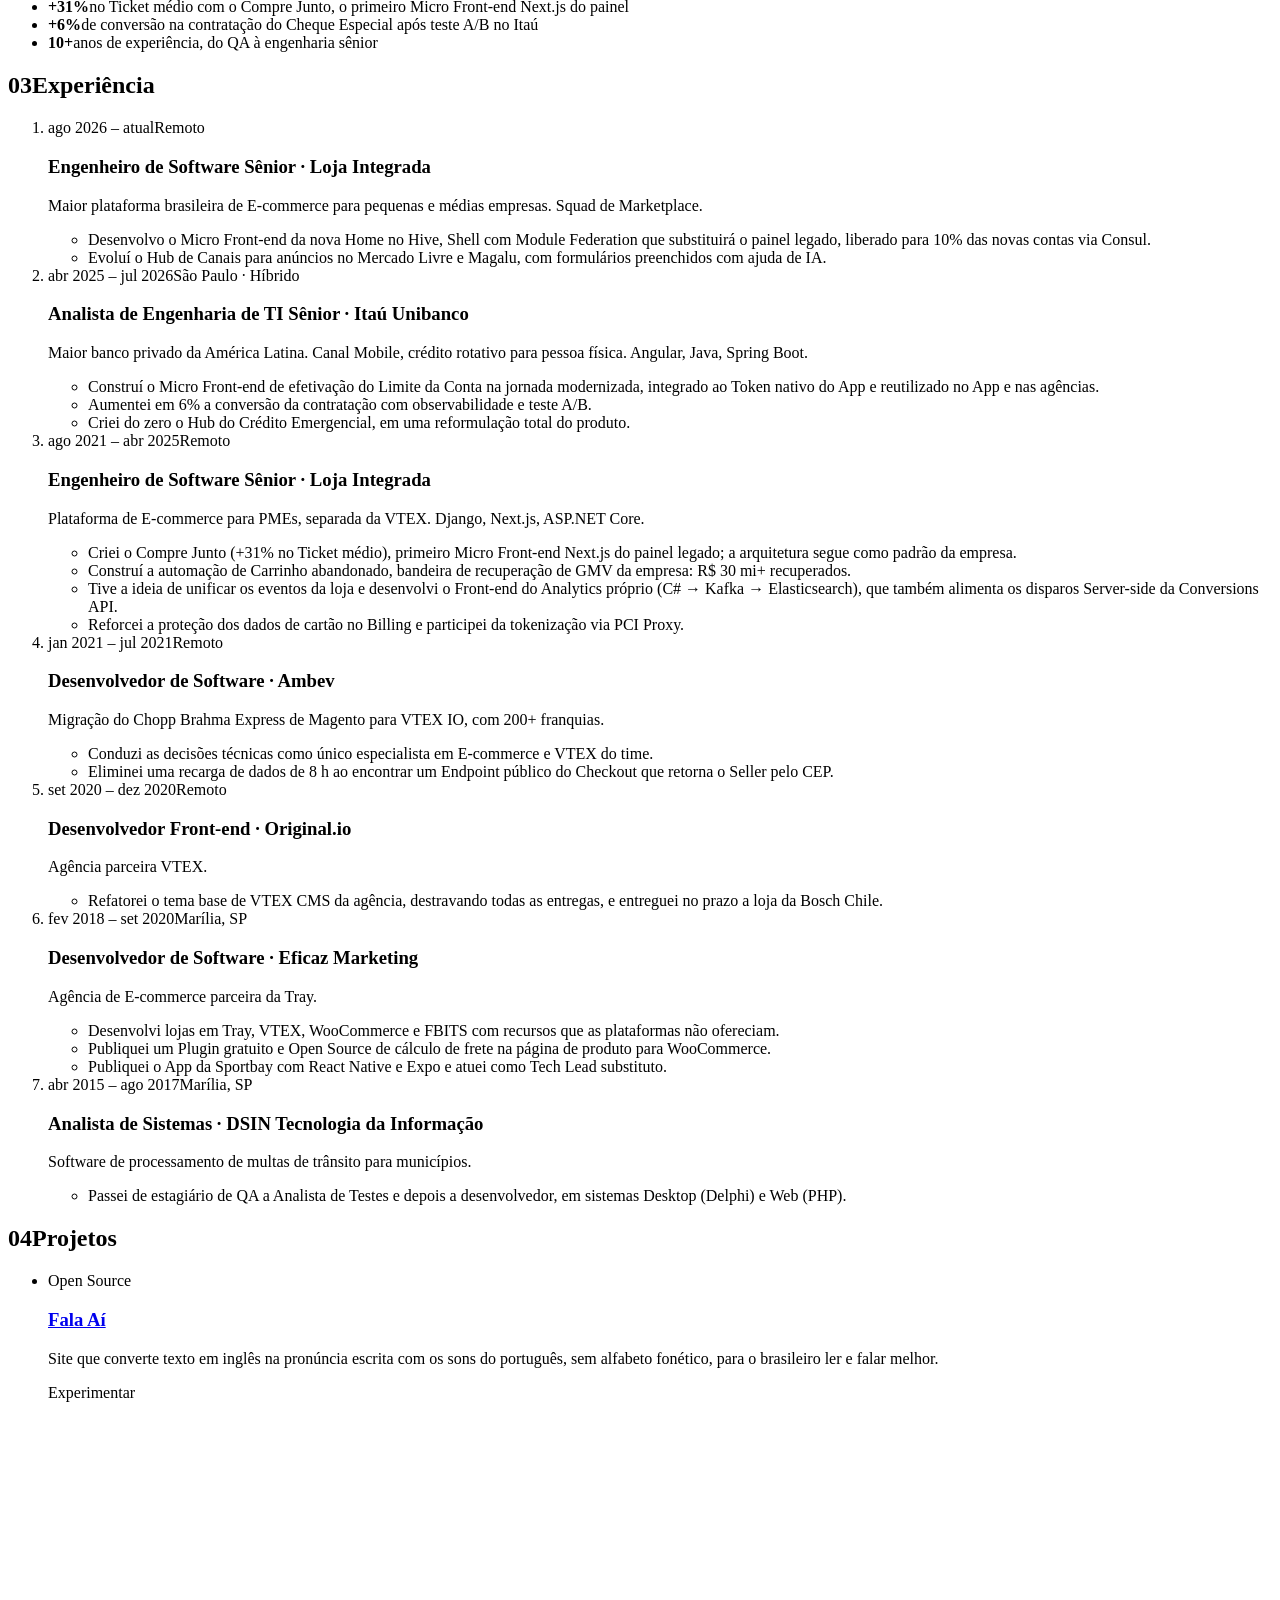
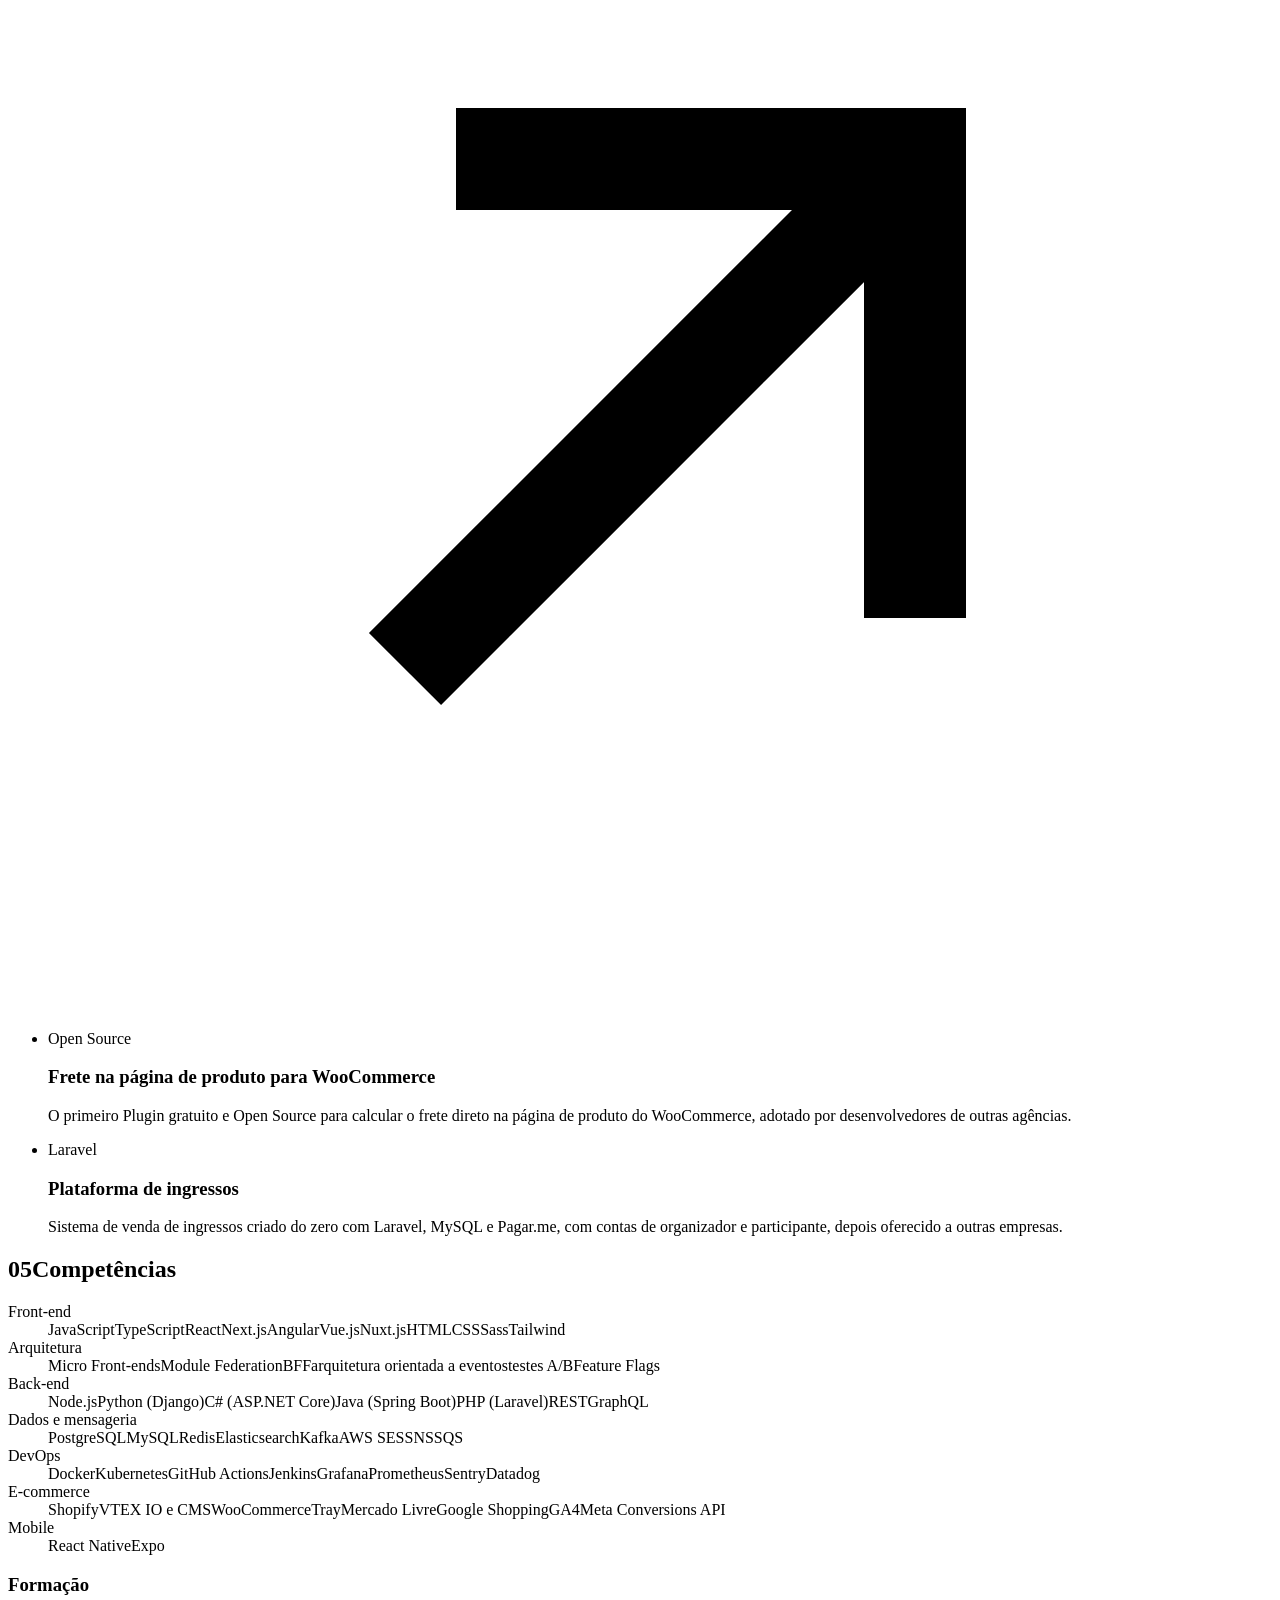
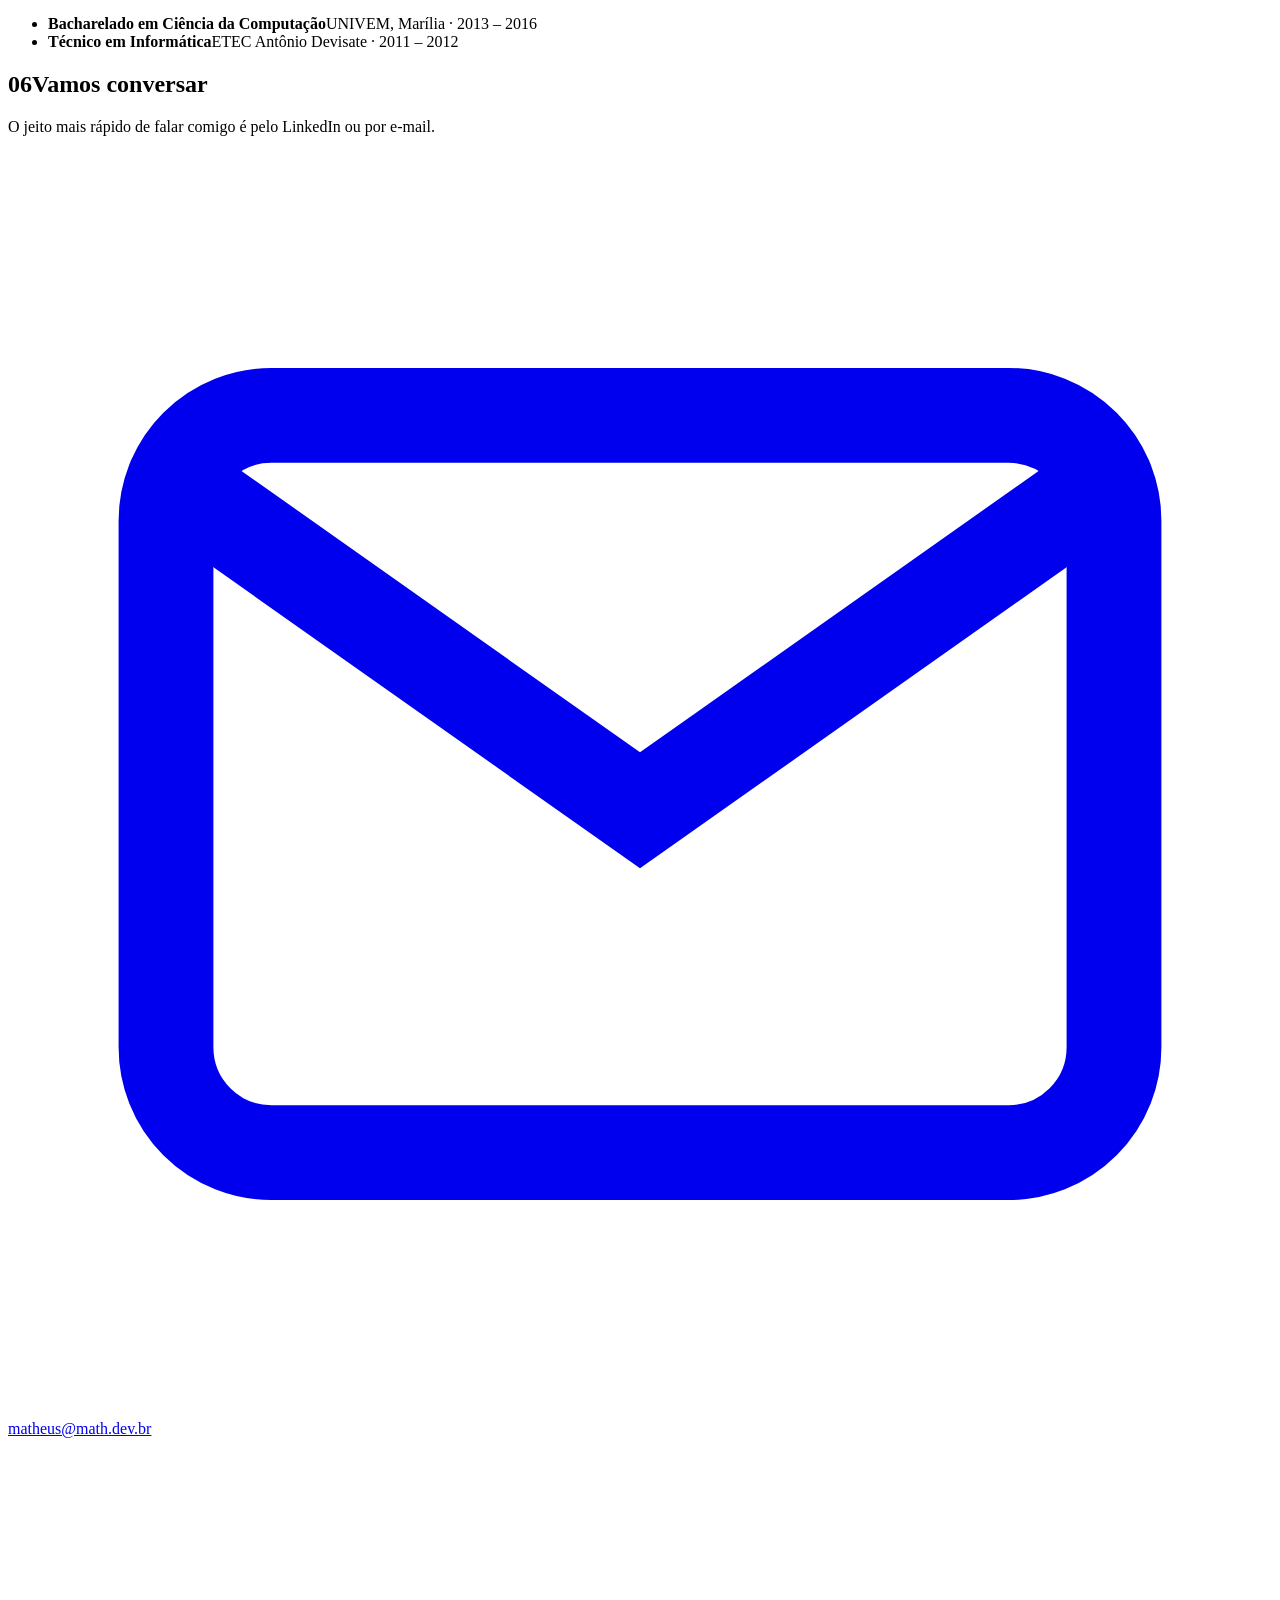
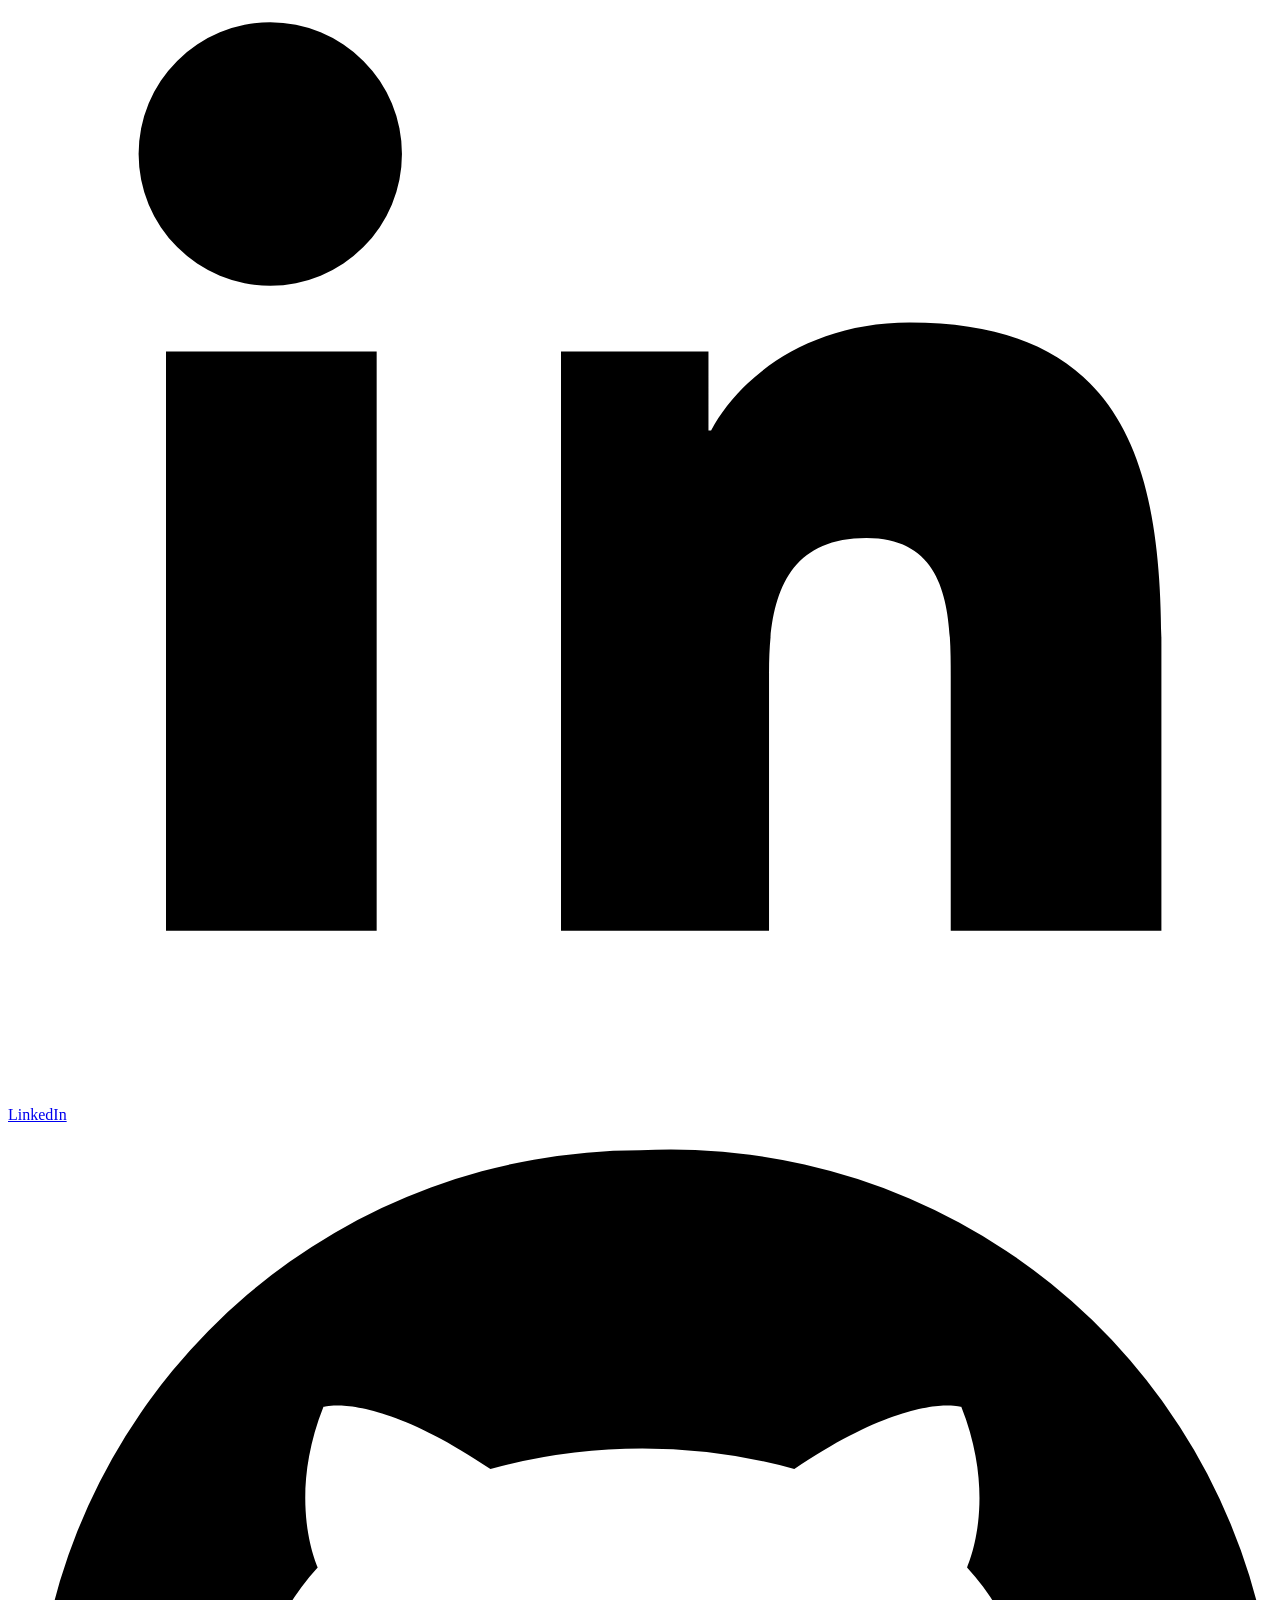
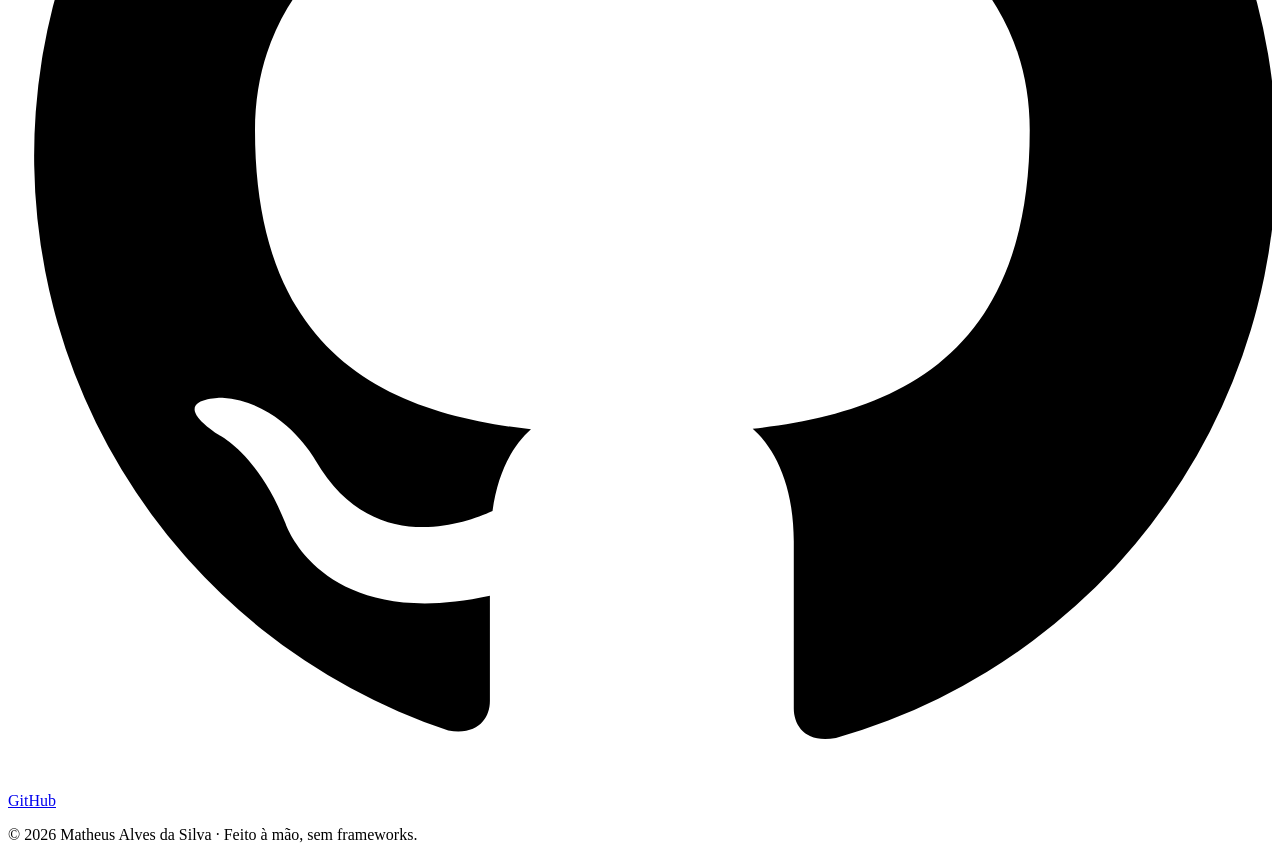
==== commit 4db2b83e: "Remove the availability line from the contact section" ====
--- a/docs/pt/index.html
+++ b/docs/pt/index.html
@@ -140,7 +140,7 @@
 
   <section id="contact" class="section section--contact wrap" aria-labelledby="contact-title">
     <h2 id="contact-title"><span class="mono">06</span>Vamos conversar</h2>
-    <p class="contact__text">Estou aberto a posições sênior de Front-end e Full Stack, remotas ou híbridas. O jeito mais rápido de falar comigo é pelo LinkedIn ou por e-mail.</p>
+    <p class="contact__text">O jeito mais rápido de falar comigo é pelo LinkedIn ou por e-mail.</p>
     <div class="contact__links">
     <a class="button" href="mailto:matheus@math.dev.br"><svg viewBox="0 0 24 24" aria-hidden="true" fill="none" stroke="currentColor" stroke-width="1.8"><rect x="3" y="5" width="18" height="14" rx="2"/><path d="m3.5 6.5 8.5 6 8.5-6"/></svg><span>matheus@math.dev.br</span></a>
     <a class="button button--ghost" href="https://www.linkedin.com/in/mathdevelop"><svg viewBox="0 0 24 24" aria-hidden="true"><path d="M4.98 3.5a2.5 2.5 0 1 1 0 5 2.5 2.5 0 0 1 0-5ZM3 9.75h4v11H3v-11Zm6.5 0h3.8v1.5h.05c.53-1 1.83-2.05 3.77-2.05 4.03 0 4.78 2.65 4.78 6.1v5.45h-4v-4.83c0-1.15-.02-2.63-1.6-2.63-1.6 0-1.85 1.25-1.85 2.55v4.91h-3.95v-11Z"/></svg><span>LinkedIn</span></a>
